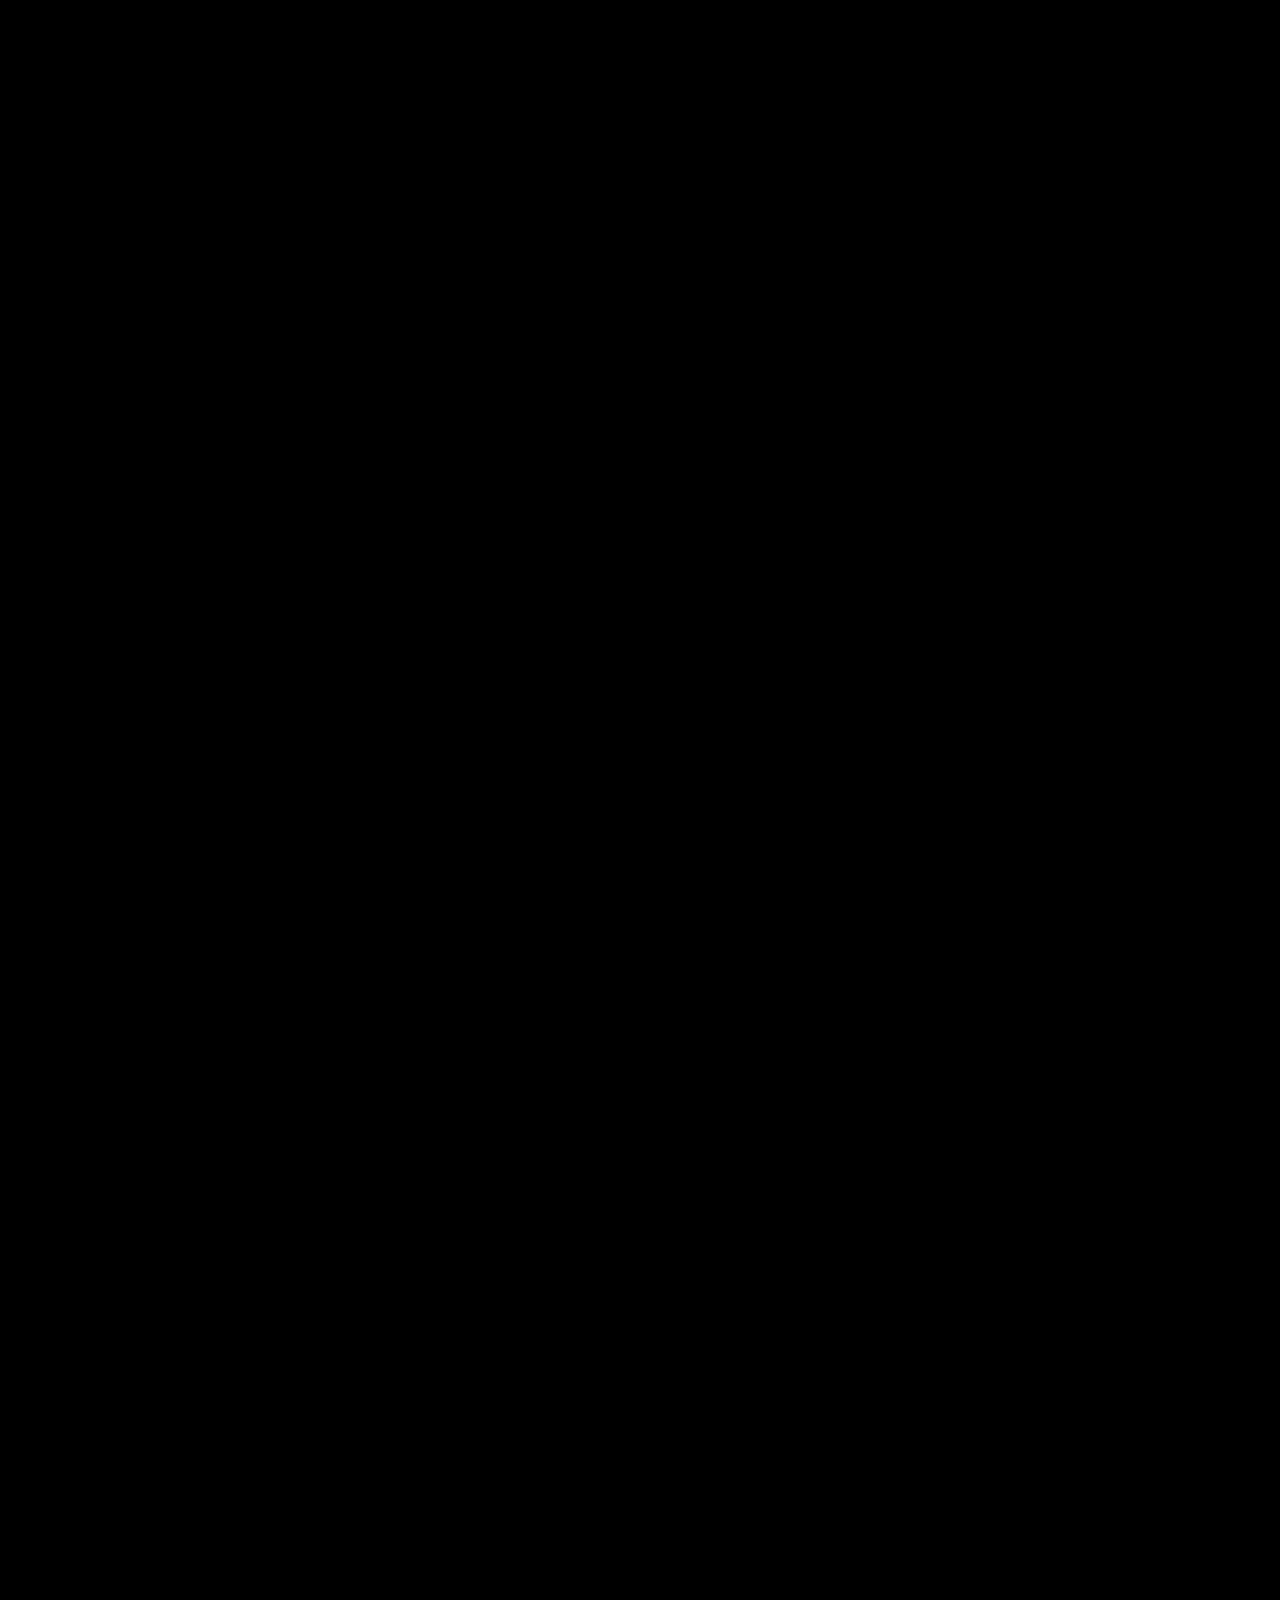
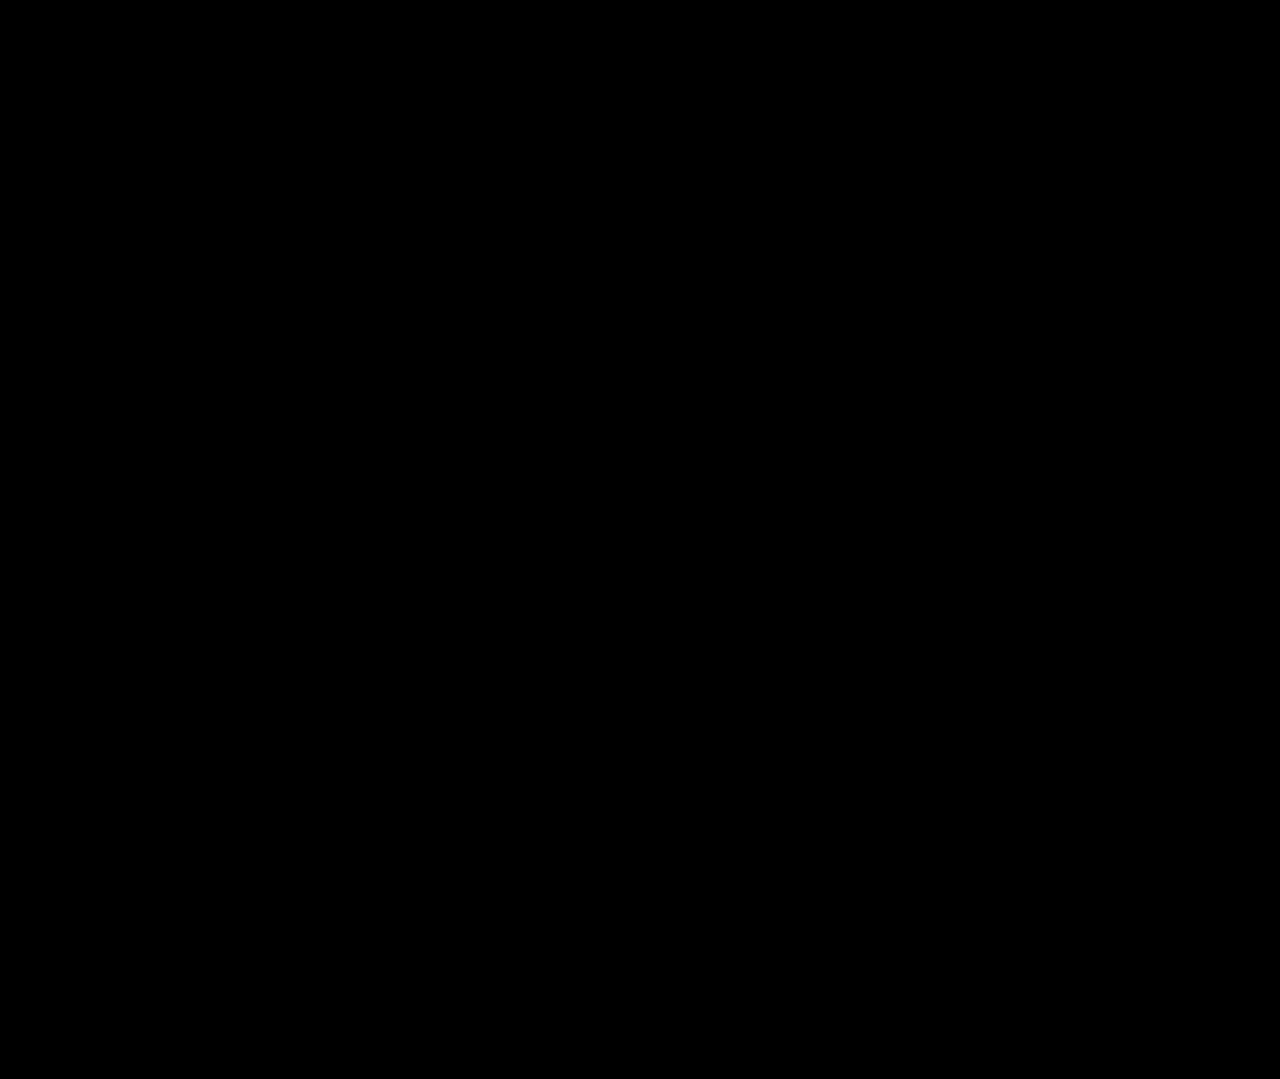
==== product.html @ 04d9f321 "preview" ====
<!DOCTYPE html>
<html lang="en">
<head>
	<title>Product</title>
	<meta charset="UTF-8">
	<meta name="viewport" content="width=device-width, initial-scale=1">
<!--===============================================================================================-->	
	<link rel="icon" type="image/png" href="images/icons/favicon.png"/>
<!--===============================================================================================-->
	<link rel="stylesheet" type="text/css" href="vendor/bootstrap/css/bootstrap.min.css">
<!--===============================================================================================-->
	<link rel="stylesheet" type="text/css" href="fonts/font-awesome-4.7.0/css/font-awesome.min.css">
<!--===============================================================================================-->
	<link rel="stylesheet" type="text/css" href="fonts/iconic/css/material-design-iconic-font.min.css">
<!--===============================================================================================-->
	<link rel="stylesheet" type="text/css" href="fonts/linearicons-v1.0.0/icon-font.min.css">
<!--===============================================================================================-->
	<link rel="stylesheet" type="text/css" href="vendor/animate/animate.css">
<!--===============================================================================================-->	
	<link rel="stylesheet" type="text/css" href="vendor/css-hamburgers/hamburgers.min.css">
<!--===============================================================================================-->
	<link rel="stylesheet" type="text/css" href="vendor/animsition/css/animsition.min.css">
<!--===============================================================================================-->
	<link rel="stylesheet" type="text/css" href="vendor/select2/select2.min.css">
<!--===============================================================================================-->	
	<link rel="stylesheet" type="text/css" href="vendor/daterangepicker/daterangepicker.css">
<!--===============================================================================================-->
	<link rel="stylesheet" type="text/css" href="vendor/slick/slick.css">
<!--===============================================================================================-->
	<link rel="stylesheet" type="text/css" href="vendor/MagnificPopup/magnific-popup.css">
<!--===============================================================================================-->
	<link rel="stylesheet" type="text/css" href="vendor/perfect-scrollbar/perfect-scrollbar.css">
<!--===============================================================================================-->
	<link rel="stylesheet" type="text/css" href="css/util.css">
	<link rel="stylesheet" type="text/css" href="css/main.css">
<!--===============================================================================================-->
</head>
<body class="animsition">
	
	<!-- Header -->
	<header class="header-v4">
		<!-- Header desktop -->
		<div class="container-menu-desktop">
			<!-- Topbar -->
			<div class="top-bar">
				<div class="content-topbar flex-sb-m h-full container">
					<div class="left-top-bar">
						Free shipping for standard order over $100
					</div>

					<div class="right-top-bar flex-w h-full">
						<a href="#" class="flex-c-m trans-04 p-lr-25">
							Help & FAQs
						</a>

						<a href="#" class="flex-c-m trans-04 p-lr-25">
							My Account
						</a>

						<a href="#" class="flex-c-m trans-04 p-lr-25">
							EN
						</a>

						<a href="#" class="flex-c-m trans-04 p-lr-25">
							USD
						</a>
					</div>
				</div>
			</div>

			<div class="wrap-menu-desktop how-shadow1">
				<nav class="limiter-menu-desktop container">
					
					<!-- Logo desktop -->		
					<a href="#" class="logo">
						<img src="images/icons/logo-01.png" alt="IMG-LOGO">
					</a>

					<!-- Menu desktop -->
					<div class="menu-desktop">
						<ul class="main-menu">
							<li>
								<a href="index.html">Home</a>
								<ul class="sub-menu">
									<li><a href="index.html">Homepage 1</a></li>
									<li><a href="home-02.html">Homepage 2</a></li>
									<li><a href="home-03.html">Homepage 3</a></li>
								</ul>
							</li>

							<li class="active-menu">
								<a href="product.html">Shop</a>
							</li>

							<li class="label1" data-label1="hot">
								<a href="shoping-cart.html">Features</a>
							</li>

							<li>
								<a href="blog.html">Blog</a>
							</li>

							<li>
								<a href="about.html">About</a>
							</li>

							<li>
								<a href="contact.html">Contact</a>
							</li>
						</ul>
					</div>	

					<!-- Icon header -->
					<div class="wrap-icon-header flex-w flex-r-m">
						<div class="icon-header-item cl2 hov-cl1 trans-04 p-l-22 p-r-11 js-show-modal-search">
							<i class="zmdi zmdi-search"></i>
						</div>

						<div class="icon-header-item cl2 hov-cl1 trans-04 p-l-22 p-r-11 icon-header-noti js-show-cart" data-notify="2">
							<i class="zmdi zmdi-shopping-cart"></i>
						</div>

						<a href="#" class="icon-header-item cl2 hov-cl1 trans-04 p-l-22 p-r-11 icon-header-noti" data-notify="0">
							<i class="zmdi zmdi-favorite-outline"></i>
						</a>
					</div>
				</nav>
			</div>	
		</div>

		<!-- Header Mobile -->
		<div class="wrap-header-mobile">
			<!-- Logo moblie -->		
			<div class="logo-mobile">
				<a href="index.html"><img src="images/icons/logo-01.png" alt="IMG-LOGO"></a>
			</div>

			<!-- Icon header -->
			<div class="wrap-icon-header flex-w flex-r-m m-r-15">
				<div class="icon-header-item cl2 hov-cl1 trans-04 p-r-11 js-show-modal-search">
					<i class="zmdi zmdi-search"></i>
				</div>

				<div class="icon-header-item cl2 hov-cl1 trans-04 p-r-11 p-l-10 icon-header-noti js-show-cart" data-notify="2">
					<i class="zmdi zmdi-shopping-cart"></i>
				</div>

				<a href="#" class="dis-block icon-header-item cl2 hov-cl1 trans-04 p-r-11 p-l-10 icon-header-noti" data-notify="0">
					<i class="zmdi zmdi-favorite-outline"></i>
				</a>
			</div>

			<!-- Button show menu -->
			<div class="btn-show-menu-mobile hamburger hamburger--squeeze">
				<span class="hamburger-box">
					<span class="hamburger-inner"></span>
				</span>
			</div>
		</div>


		<!-- Menu Mobile -->
		<div class="menu-mobile">
			<ul class="topbar-mobile">
				<li>
					<div class="left-top-bar">
						Free shipping for standard order over $100
					</div>
				</li>

				<li>
					<div class="right-top-bar flex-w h-full">
						<a href="#" class="flex-c-m p-lr-10 trans-04">
							Help & FAQs
						</a>

						<a href="#" class="flex-c-m p-lr-10 trans-04">
							My Account
						</a>

						<a href="#" class="flex-c-m p-lr-10 trans-04">
							EN
						</a>

						<a href="#" class="flex-c-m p-lr-10 trans-04">
							USD
						</a>
					</div>
				</li>
			</ul>

			<ul class="main-menu-m">
				<li>
					<a href="index.html">Home</a>
					<ul class="sub-menu-m">
						<li><a href="index.html">Homepage 1</a></li>
						<li><a href="home-02.html">Homepage 2</a></li>
						<li><a href="home-03.html">Homepage 3</a></li>
					</ul>
					<span class="arrow-main-menu-m">
						<i class="fa fa-angle-right" aria-hidden="true"></i>
					</span>
				</li>

				<li>
					<a href="product.html">Shop</a>
				</li>

				<li>
					<a href="shoping-cart.html" class="label1 rs1" data-label1="hot">Features</a>
				</li>

				<li>
					<a href="blog.html">Blog</a>
				</li>

				<li>
					<a href="about.html">About</a>
				</li>

				<li>
					<a href="contact.html">Contact</a>
				</li>
			</ul>
		</div>

		<!-- Modal Search -->
		<div class="modal-search-header flex-c-m trans-04 js-hide-modal-search">
			<div class="container-search-header">
				<button class="flex-c-m btn-hide-modal-search trans-04 js-hide-modal-search">
					<img src="images/icons/icon-close2.png" alt="CLOSE">
				</button>

				<form class="wrap-search-header flex-w p-l-15">
					<button class="flex-c-m trans-04">
						<i class="zmdi zmdi-search"></i>
					</button>
					<input class="plh3" type="text" name="search" placeholder="Search...">
				</form>
			</div>
		</div>
	</header>

	<!-- Cart -->
	<div class="wrap-header-cart js-panel-cart">
		<div class="s-full js-hide-cart"></div>

		<div class="header-cart flex-col-l p-l-65 p-r-25">
			<div class="header-cart-title flex-w flex-sb-m p-b-8">
				<span class="mtext-103 cl2">
					Your Cart
				</span>

				<div class="fs-35 lh-10 cl2 p-lr-5 pointer hov-cl1 trans-04 js-hide-cart">
					<i class="zmdi zmdi-close"></i>
				</div>
			</div>
			
			<div class="header-cart-content flex-w js-pscroll">
				<ul class="header-cart-wrapitem w-full">
					<li class="header-cart-item flex-w flex-t m-b-12">
						<div class="header-cart-item-img">
							<img src="images/item-cart-01.jpg" alt="IMG">
						</div>

						<div class="header-cart-item-txt p-t-8">
							<a href="#" class="header-cart-item-name m-b-18 hov-cl1 trans-04">
								White Shirt Pleat
							</a>

							<span class="header-cart-item-info">
								1 x $19.00
							</span>
						</div>
					</li>

					<li class="header-cart-item flex-w flex-t m-b-12">
						<div class="header-cart-item-img">
							<img src="images/item-cart-02.jpg" alt="IMG">
						</div>

						<div class="header-cart-item-txt p-t-8">
							<a href="#" class="header-cart-item-name m-b-18 hov-cl1 trans-04">
								Converse All Star
							</a>

							<span class="header-cart-item-info">
								1 x $39.00
							</span>
						</div>
					</li>

					<li class="header-cart-item flex-w flex-t m-b-12">
						<div class="header-cart-item-img">
							<img src="images/item-cart-03.jpg" alt="IMG">
						</div>

						<div class="header-cart-item-txt p-t-8">
							<a href="#" class="header-cart-item-name m-b-18 hov-cl1 trans-04">
								Nixon Porter Leather
							</a>

							<span class="header-cart-item-info">
								1 x $17.00
							</span>
						</div>
					</li>
				</ul>
				
				<div class="w-full">
					<div class="header-cart-total w-full p-tb-40">
						Total: $75.00
					</div>

					<div class="header-cart-buttons flex-w w-full">
						<a href="shoping-cart.html" class="flex-c-m stext-101 cl0 size-107 bg3 bor2 hov-btn3 p-lr-15 trans-04 m-r-8 m-b-10">
							View Cart
						</a>

						<a href="shoping-cart.html" class="flex-c-m stext-101 cl0 size-107 bg3 bor2 hov-btn3 p-lr-15 trans-04 m-b-10">
							Check Out
						</a>
					</div>
				</div>
			</div>
		</div>
	</div>

	
	<!-- Product -->
	<div class="bg0 m-t-23 p-b-140">
		<div class="container">
			<div class="flex-w flex-sb-m p-b-52">
				<div class="flex-w flex-l-m filter-tope-group m-tb-10">
					<button class="stext-106 cl6 hov1 bor3 trans-04 m-r-32 m-tb-5 how-active1" data-filter="*">
						All Products
					</button>

					<button class="stext-106 cl6 hov1 bor3 trans-04 m-r-32 m-tb-5" data-filter=".women">
						Women
					</button>

					<button class="stext-106 cl6 hov1 bor3 trans-04 m-r-32 m-tb-5" data-filter=".men">
						Men
					</button>

					<button class="stext-106 cl6 hov1 bor3 trans-04 m-r-32 m-tb-5" data-filter=".bag">
						Bag
					</button>

					<button class="stext-106 cl6 hov1 bor3 trans-04 m-r-32 m-tb-5" data-filter=".shoes">
						Shoes
					</button>

					<button class="stext-106 cl6 hov1 bor3 trans-04 m-r-32 m-tb-5" data-filter=".watches">
						Watches
					</button>
				</div>

				<div class="flex-w flex-c-m m-tb-10">
					<div class="flex-c-m stext-106 cl6 size-104 bor4 pointer hov-btn3 trans-04 m-r-8 m-tb-4 js-show-filter">
						<i class="icon-filter cl2 m-r-6 fs-15 trans-04 zmdi zmdi-filter-list"></i>
						<i class="icon-close-filter cl2 m-r-6 fs-15 trans-04 zmdi zmdi-close dis-none"></i>
						 Filter
					</div>

					<div class="flex-c-m stext-106 cl6 size-105 bor4 pointer hov-btn3 trans-04 m-tb-4 js-show-search">
						<i class="icon-search cl2 m-r-6 fs-15 trans-04 zmdi zmdi-search"></i>
						<i class="icon-close-search cl2 m-r-6 fs-15 trans-04 zmdi zmdi-close dis-none"></i>
						Search
					</div>
				</div>
				
				<!-- Search product -->
				<div class="dis-none panel-search w-full p-t-10 p-b-15">
					<div class="bor8 dis-flex p-l-15">
						<button class="size-113 flex-c-m fs-16 cl2 hov-cl1 trans-04">
							<i class="zmdi zmdi-search"></i>
						</button>

						<input class="mtext-107 cl2 size-114 plh2 p-r-15" type="text" name="search-product" placeholder="Search">
					</div>	
				</div>

				<!-- Filter -->
				<div class="dis-none panel-filter w-full p-t-10">
					<div class="wrap-filter flex-w bg6 w-full p-lr-40 p-t-27 p-lr-15-sm">
						<div class="filter-col1 p-r-15 p-b-27">
							<div class="mtext-102 cl2 p-b-15">
								Sort By
							</div>

							<ul>
								<li class="p-b-6">
									<a href="#" class="filter-link stext-106 trans-04">
										Default
									</a>
								</li>

								<li class="p-b-6">
									<a href="#" class="filter-link stext-106 trans-04">
										Popularity
									</a>
								</li>

								<li class="p-b-6">
									<a href="#" class="filter-link stext-106 trans-04">
										Average rating
									</a>
								</li>

								<li class="p-b-6">
									<a href="#" class="filter-link stext-106 trans-04 filter-link-active">
										Newness
									</a>
								</li>

								<li class="p-b-6">
									<a href="#" class="filter-link stext-106 trans-04">
										Price: Low to High
									</a>
								</li>

								<li class="p-b-6">
									<a href="#" class="filter-link stext-106 trans-04">
										Price: High to Low
									</a>
								</li>
							</ul>
						</div>

						<div class="filter-col2 p-r-15 p-b-27">
							<div class="mtext-102 cl2 p-b-15">
								Price
							</div>

							<ul>
								<li class="p-b-6">
									<a href="#" class="filter-link stext-106 trans-04 filter-link-active">
										All
									</a>
								</li>

								<li class="p-b-6">
									<a href="#" class="filter-link stext-106 trans-04">
										$0.00 - $50.00
									</a>
								</li>

								<li class="p-b-6">
									<a href="#" class="filter-link stext-106 trans-04">
										$50.00 - $100.00
									</a>
								</li>

								<li class="p-b-6">
									<a href="#" class="filter-link stext-106 trans-04">
										$100.00 - $150.00
									</a>
								</li>

								<li class="p-b-6">
									<a href="#" class="filter-link stext-106 trans-04">
										$150.00 - $200.00
									</a>
								</li>

								<li class="p-b-6">
									<a href="#" class="filter-link stext-106 trans-04">
										$200.00+
									</a>
								</li>
							</ul>
						</div>

						<div class="filter-col3 p-r-15 p-b-27">
							<div class="mtext-102 cl2 p-b-15">
								Color
							</div>

							<ul>
								<li class="p-b-6">
									<span class="fs-15 lh-12 m-r-6" style="color: #222;">
										<i class="zmdi zmdi-circle"></i>
									</span>

									<a href="#" class="filter-link stext-106 trans-04">
										Black
									</a>
								</li>

								<li class="p-b-6">
									<span class="fs-15 lh-12 m-r-6" style="color: #4272d7;">
										<i class="zmdi zmdi-circle"></i>
									</span>

									<a href="#" class="filter-link stext-106 trans-04 filter-link-active">
										Blue
									</a>
								</li>

								<li class="p-b-6">
									<span class="fs-15 lh-12 m-r-6" style="color: #b3b3b3;">
										<i class="zmdi zmdi-circle"></i>
									</span>

									<a href="#" class="filter-link stext-106 trans-04">
										Grey
									</a>
								</li>

								<li class="p-b-6">
									<span class="fs-15 lh-12 m-r-6" style="color: #00ad5f;">
										<i class="zmdi zmdi-circle"></i>
									</span>

									<a href="#" class="filter-link stext-106 trans-04">
										Green
									</a>
								</li>

								<li class="p-b-6">
									<span class="fs-15 lh-12 m-r-6" style="color: #fa4251;">
										<i class="zmdi zmdi-circle"></i>
									</span>

									<a href="#" class="filter-link stext-106 trans-04">
										Red
									</a>
								</li>

								<li class="p-b-6">
									<span class="fs-15 lh-12 m-r-6" style="color: #aaa;">
										<i class="zmdi zmdi-circle-o"></i>
									</span>

									<a href="#" class="filter-link stext-106 trans-04">
										White
									</a>
								</li>
							</ul>
						</div>

						<div class="filter-col4 p-b-27">
							<div class="mtext-102 cl2 p-b-15">
								Tags
							</div>

							<div class="flex-w p-t-4 m-r--5">
								<a href="#" class="flex-c-m stext-107 cl6 size-301 bor7 p-lr-15 hov-tag1 trans-04 m-r-5 m-b-5">
									Fashion
								</a>

								<a href="#" class="flex-c-m stext-107 cl6 size-301 bor7 p-lr-15 hov-tag1 trans-04 m-r-5 m-b-5">
									Lifestyle
								</a>

								<a href="#" class="flex-c-m stext-107 cl6 size-301 bor7 p-lr-15 hov-tag1 trans-04 m-r-5 m-b-5">
									Denim
								</a>

								<a href="#" class="flex-c-m stext-107 cl6 size-301 bor7 p-lr-15 hov-tag1 trans-04 m-r-5 m-b-5">
									Streetstyle
								</a>

								<a href="#" class="flex-c-m stext-107 cl6 size-301 bor7 p-lr-15 hov-tag1 trans-04 m-r-5 m-b-5">
									Crafts
								</a>
							</div>
						</div>
					</div>
				</div>
			</div>

			<div class="row isotope-grid">
				<div class="col-sm-6 col-md-4 col-lg-3 p-b-35 isotope-item women">
					<!-- Block2 -->
					<div class="block2">
						<div class="block2-pic hov-img0">
							<img src="images/product-01.jpg" alt="IMG-PRODUCT">

							<a href="#" class="block2-btn flex-c-m stext-103 cl2 size-102 bg0 bor2 hov-btn1 p-lr-15 trans-04 js-show-modal1">
								Quick View
							</a>
						</div>

						<div class="block2-txt flex-w flex-t p-t-14">
							<div class="block2-txt-child1 flex-col-l ">
								<a href="product-detail.html" class="stext-104 cl4 hov-cl1 trans-04 js-name-b2 p-b-6">
									Esprit Ruffle Shirt
								</a>

								<span class="stext-105 cl3">
									$16.64
								</span>
							</div>

							<div class="block2-txt-child2 flex-r p-t-3">
								<a href="#" class="btn-addwish-b2 dis-block pos-relative js-addwish-b2">
									<img class="icon-heart1 dis-block trans-04" src="images/icons/icon-heart-01.png" alt="ICON">
									<img class="icon-heart2 dis-block trans-04 ab-t-l" src="images/icons/icon-heart-02.png" alt="ICON">
								</a>
							</div>
						</div>
					</div>
				</div>

				<div class="col-sm-6 col-md-4 col-lg-3 p-b-35 isotope-item women">
					<!-- Block2 -->
					<div class="block2">
						<div class="block2-pic hov-img0">
							<img src="images/product-02.jpg" alt="IMG-PRODUCT">

							<a href="#" class="block2-btn flex-c-m stext-103 cl2 size-102 bg0 bor2 hov-btn1 p-lr-15 trans-04 js-show-modal1">
								Quick View
							</a>
						</div>

						<div class="block2-txt flex-w flex-t p-t-14">
							<div class="block2-txt-child1 flex-col-l ">
								<a href="product-detail.html" class="stext-104 cl4 hov-cl1 trans-04 js-name-b2 p-b-6">
									Herschel supply
								</a>

								<span class="stext-105 cl3">
									$35.31
								</span>
							</div>

							<div class="block2-txt-child2 flex-r p-t-3">
								<a href="#" class="btn-addwish-b2 dis-block pos-relative js-addwish-b2">
									<img class="icon-heart1 dis-block trans-04" src="images/icons/icon-heart-01.png" alt="ICON">
									<img class="icon-heart2 dis-block trans-04 ab-t-l" src="images/icons/icon-heart-02.png" alt="ICON">
								</a>
							</div>
						</div>
					</div>
				</div>

				<div class="col-sm-6 col-md-4 col-lg-3 p-b-35 isotope-item men">
					<!-- Block2 -->
					<div class="block2">
						<div class="block2-pic hov-img0">
							<img src="images/product-03.jpg" alt="IMG-PRODUCT">

							<a href="#" class="block2-btn flex-c-m stext-103 cl2 size-102 bg0 bor2 hov-btn1 p-lr-15 trans-04 js-show-modal1">
								Quick View
							</a>
						</div>

						<div class="block2-txt flex-w flex-t p-t-14">
							<div class="block2-txt-child1 flex-col-l ">
								<a href="product-detail.html" class="stext-104 cl4 hov-cl1 trans-04 js-name-b2 p-b-6">
									Only Check Trouser
								</a>

								<span class="stext-105 cl3">
									$25.50
								</span>
							</div>

							<div class="block2-txt-child2 flex-r p-t-3">
								<a href="#" class="btn-addwish-b2 dis-block pos-relative js-addwish-b2">
									<img class="icon-heart1 dis-block trans-04" src="images/icons/icon-heart-01.png" alt="ICON">
									<img class="icon-heart2 dis-block trans-04 ab-t-l" src="images/icons/icon-heart-02.png" alt="ICON">
								</a>
							</div>
						</div>
					</div>
				</div>

				<div class="col-sm-6 col-md-4 col-lg-3 p-b-35 isotope-item women">
					<!-- Block2 -->
					<div class="block2">
						<div class="block2-pic hov-img0">
							<img src="images/product-04.jpg" alt="IMG-PRODUCT">

							<a href="#" class="block2-btn flex-c-m stext-103 cl2 size-102 bg0 bor2 hov-btn1 p-lr-15 trans-04 js-show-modal1">
								Quick View
							</a>
						</div>

						<div class="block2-txt flex-w flex-t p-t-14">
							<div class="block2-txt-child1 flex-col-l ">
								<a href="product-detail.html" class="stext-104 cl4 hov-cl1 trans-04 js-name-b2 p-b-6">
									Classic Trench Coat
								</a>

								<span class="stext-105 cl3">
									$75.00
								</span>
							</div>

							<div class="block2-txt-child2 flex-r p-t-3">
								<a href="#" class="btn-addwish-b2 dis-block pos-relative js-addwish-b2">
									<img class="icon-heart1 dis-block trans-04" src="images/icons/icon-heart-01.png" alt="ICON">
									<img class="icon-heart2 dis-block trans-04 ab-t-l" src="images/icons/icon-heart-02.png" alt="ICON">
								</a>
							</div>
						</div>
					</div>
				</div>

				<div class="col-sm-6 col-md-4 col-lg-3 p-b-35 isotope-item women">
					<!-- Block2 -->
					<div class="block2">
						<div class="block2-pic hov-img0">
							<img src="images/product-05.jpg" alt="IMG-PRODUCT">

							<a href="#" class="block2-btn flex-c-m stext-103 cl2 size-102 bg0 bor2 hov-btn1 p-lr-15 trans-04 js-show-modal1">
								Quick View
							</a>
						</div>

						<div class="block2-txt flex-w flex-t p-t-14">
							<div class="block2-txt-child1 flex-col-l ">
								<a href="product-detail.html" class="stext-104 cl4 hov-cl1 trans-04 js-name-b2 p-b-6">
									Front Pocket Jumper
								</a>

								<span class="stext-105 cl3">
									$34.75
								</span>
							</div>

							<div class="block2-txt-child2 flex-r p-t-3">
								<a href="#" class="btn-addwish-b2 dis-block pos-relative js-addwish-b2">
									<img class="icon-heart1 dis-block trans-04" src="images/icons/icon-heart-01.png" alt="ICON">
									<img class="icon-heart2 dis-block trans-04 ab-t-l" src="images/icons/icon-heart-02.png" alt="ICON">
								</a>
							</div>
						</div>
					</div>
				</div>

				<div class="col-sm-6 col-md-4 col-lg-3 p-b-35 isotope-item watches">
					<!-- Block2 -->
					<div class="block2">
						<div class="block2-pic hov-img0">
							<img src="images/product-06.jpg" alt="IMG-PRODUCT">

							<a href="#" class="block2-btn flex-c-m stext-103 cl2 size-102 bg0 bor2 hov-btn1 p-lr-15 trans-04 js-show-modal1">
								Quick View
							</a>
						</div>

						<div class="block2-txt flex-w flex-t p-t-14">
							<div class="block2-txt-child1 flex-col-l ">
								<a href="product-detail.html" class="stext-104 cl4 hov-cl1 trans-04 js-name-b2 p-b-6">
									Vintage Inspired Classic 
								</a>

								<span class="stext-105 cl3">
									$93.20
								</span>
							</div>

							<div class="block2-txt-child2 flex-r p-t-3">
								<a href="#" class="btn-addwish-b2 dis-block pos-relative js-addwish-b2">
									<img class="icon-heart1 dis-block trans-04" src="images/icons/icon-heart-01.png" alt="ICON">
									<img class="icon-heart2 dis-block trans-04 ab-t-l" src="images/icons/icon-heart-02.png" alt="ICON">
								</a>
							</div>
						</div>
					</div>
				</div>

				<div class="col-sm-6 col-md-4 col-lg-3 p-b-35 isotope-item women">
					<!-- Block2 -->
					<div class="block2">
						<div class="block2-pic hov-img0">
							<img src="images/product-07.jpg" alt="IMG-PRODUCT">

							<a href="#" class="block2-btn flex-c-m stext-103 cl2 size-102 bg0 bor2 hov-btn1 p-lr-15 trans-04 js-show-modal1">
								Quick View
							</a>
						</div>

						<div class="block2-txt flex-w flex-t p-t-14">
							<div class="block2-txt-child1 flex-col-l ">
								<a href="product-detail.html" class="stext-104 cl4 hov-cl1 trans-04 js-name-b2 p-b-6">
									Shirt in Stretch Cotton
								</a>

								<span class="stext-105 cl3">
									$52.66
								</span>
							</div>

							<div class="block2-txt-child2 flex-r p-t-3">
								<a href="#" class="btn-addwish-b2 dis-block pos-relative js-addwish-b2">
									<img class="icon-heart1 dis-block trans-04" src="images/icons/icon-heart-01.png" alt="ICON">
									<img class="icon-heart2 dis-block trans-04 ab-t-l" src="images/icons/icon-heart-02.png" alt="ICON">
								</a>
							</div>
						</div>
					</div>
				</div>

				<div class="col-sm-6 col-md-4 col-lg-3 p-b-35 isotope-item women">
					<!-- Block2 -->
					<div class="block2">
						<div class="block2-pic hov-img0">
							<img src="images/product-08.jpg" alt="IMG-PRODUCT">

							<a href="#" class="block2-btn flex-c-m stext-103 cl2 size-102 bg0 bor2 hov-btn1 p-lr-15 trans-04 js-show-modal1">
								Quick View
							</a>
						</div>

						<div class="block2-txt flex-w flex-t p-t-14">
							<div class="block2-txt-child1 flex-col-l ">
								<a href="product-detail.html" class="stext-104 cl4 hov-cl1 trans-04 js-name-b2 p-b-6">
									Pieces Metallic Printed
								</a>

								<span class="stext-105 cl3">
									$18.96
								</span>
							</div>

							<div class="block2-txt-child2 flex-r p-t-3">
								<a href="#" class="btn-addwish-b2 dis-block pos-relative js-addwish-b2">
									<img class="icon-heart1 dis-block trans-04" src="images/icons/icon-heart-01.png" alt="ICON">
									<img class="icon-heart2 dis-block trans-04 ab-t-l" src="images/icons/icon-heart-02.png" alt="ICON">
								</a>
							</div>
						</div>
					</div>
				</div>

				<div class="col-sm-6 col-md-4 col-lg-3 p-b-35 isotope-item shoes">
					<!-- Block2 -->
					<div class="block2">
						<div class="block2-pic hov-img0">
							<img src="images/product-09.jpg" alt="IMG-PRODUCT">

							<a href="#" class="block2-btn flex-c-m stext-103 cl2 size-102 bg0 bor2 hov-btn1 p-lr-15 trans-04 js-show-modal1">
								Quick View
							</a>
						</div>

						<div class="block2-txt flex-w flex-t p-t-14">
							<div class="block2-txt-child1 flex-col-l ">
								<a href="product-detail.html" class="stext-104 cl4 hov-cl1 trans-04 js-name-b2 p-b-6">
									Converse All Star Hi Plimsolls
								</a>

								<span class="stext-105 cl3">
									$75.00
								</span>
							</div>

							<div class="block2-txt-child2 flex-r p-t-3">
								<a href="#" class="btn-addwish-b2 dis-block pos-relative js-addwish-b2">
									<img class="icon-heart1 dis-block trans-04" src="images/icons/icon-heart-01.png" alt="ICON">
									<img class="icon-heart2 dis-block trans-04 ab-t-l" src="images/icons/icon-heart-02.png" alt="ICON">
								</a>
							</div>
						</div>
					</div>
				</div>

				<div class="col-sm-6 col-md-4 col-lg-3 p-b-35 isotope-item women">
					<!-- Block2 -->
					<div class="block2">
						<div class="block2-pic hov-img0">
							<img src="images/product-10.jpg" alt="IMG-PRODUCT">

							<a href="#" class="block2-btn flex-c-m stext-103 cl2 size-102 bg0 bor2 hov-btn1 p-lr-15 trans-04 js-show-modal1">
								Quick View
							</a>
						</div>

						<div class="block2-txt flex-w flex-t p-t-14">
							<div class="block2-txt-child1 flex-col-l ">
								<a href="product-detail.html" class="stext-104 cl4 hov-cl1 trans-04 js-name-b2 p-b-6">
									Femme T-Shirt In Stripe
								</a>

								<span class="stext-105 cl3">
									$25.85
								</span>
							</div>

							<div class="block2-txt-child2 flex-r p-t-3">
								<a href="#" class="btn-addwish-b2 dis-block pos-relative js-addwish-b2">
									<img class="icon-heart1 dis-block trans-04" src="images/icons/icon-heart-01.png" alt="ICON">
									<img class="icon-heart2 dis-block trans-04 ab-t-l" src="images/icons/icon-heart-02.png" alt="ICON">
								</a>
							</div>
						</div>
					</div>
				</div>

				<div class="col-sm-6 col-md-4 col-lg-3 p-b-35 isotope-item men">
					<!-- Block2 -->
					<div class="block2">
						<div class="block2-pic hov-img0">
							<img src="images/product-11.jpg" alt="IMG-PRODUCT">

							<a href="#" class="block2-btn flex-c-m stext-103 cl2 size-102 bg0 bor2 hov-btn1 p-lr-15 trans-04 js-show-modal1">
								Quick View
							</a>
						</div>

						<div class="block2-txt flex-w flex-t p-t-14">
							<div class="block2-txt-child1 flex-col-l ">
								<a href="product-detail.html" class="stext-104 cl4 hov-cl1 trans-04 js-name-b2 p-b-6">
									Herschel supply 
								</a>

								<span class="stext-105 cl3">
									$63.16
								</span>
							</div>

							<div class="block2-txt-child2 flex-r p-t-3">
								<a href="#" class="btn-addwish-b2 dis-block pos-relative js-addwish-b2">
									<img class="icon-heart1 dis-block trans-04" src="images/icons/icon-heart-01.png" alt="ICON">
									<img class="icon-heart2 dis-block trans-04 ab-t-l" src="images/icons/icon-heart-02.png" alt="ICON">
								</a>
							</div>
						</div>
					</div>
				</div>

				<div class="col-sm-6 col-md-4 col-lg-3 p-b-35 isotope-item men">
					<!-- Block2 -->
					<div class="block2">
						<div class="block2-pic hov-img0">
							<img src="images/product-12.jpg" alt="IMG-PRODUCT">

							<a href="#" class="block2-btn flex-c-m stext-103 cl2 size-102 bg0 bor2 hov-btn1 p-lr-15 trans-04 js-show-modal1">
								Quick View
							</a>
						</div>

						<div class="block2-txt flex-w flex-t p-t-14">
							<div class="block2-txt-child1 flex-col-l ">
								<a href="product-detail.html" class="stext-104 cl4 hov-cl1 trans-04 js-name-b2 p-b-6">
									Herschel supply
								</a>

								<span class="stext-105 cl3">
									$63.15
								</span>
							</div>

							<div class="block2-txt-child2 flex-r p-t-3">
								<a href="#" class="btn-addwish-b2 dis-block pos-relative js-addwish-b2">
									<img class="icon-heart1 dis-block trans-04" src="images/icons/icon-heart-01.png" alt="ICON">
									<img class="icon-heart2 dis-block trans-04 ab-t-l" src="images/icons/icon-heart-02.png" alt="ICON">
								</a>
							</div>
						</div>
					</div>
				</div>

				<div class="col-sm-6 col-md-4 col-lg-3 p-b-35 isotope-item women">
					<!-- Block2 -->
					<div class="block2">
						<div class="block2-pic hov-img0">
							<img src="images/product-13.jpg" alt="IMG-PRODUCT">

							<a href="#" class="block2-btn flex-c-m stext-103 cl2 size-102 bg0 bor2 hov-btn1 p-lr-15 trans-04 js-show-modal1">
								Quick View
							</a>
						</div>

						<div class="block2-txt flex-w flex-t p-t-14">
							<div class="block2-txt-child1 flex-col-l ">
								<a href="product-detail.html" class="stext-104 cl4 hov-cl1 trans-04 js-name-b2 p-b-6">
									T-Shirt with Sleeve
								</a>

								<span class="stext-105 cl3">
									$18.49
								</span>
							</div>

							<div class="block2-txt-child2 flex-r p-t-3">
								<a href="#" class="btn-addwish-b2 dis-block pos-relative js-addwish-b2">
									<img class="icon-heart1 dis-block trans-04" src="images/icons/icon-heart-01.png" alt="ICON">
									<img class="icon-heart2 dis-block trans-04 ab-t-l" src="images/icons/icon-heart-02.png" alt="ICON">
								</a>
							</div>
						</div>
					</div>
				</div>

				<div class="col-sm-6 col-md-4 col-lg-3 p-b-35 isotope-item women">
					<!-- Block2 -->
					<div class="block2">
						<div class="block2-pic hov-img0">
							<img src="images/product-14.jpg" alt="IMG-PRODUCT">

							<a href="#" class="block2-btn flex-c-m stext-103 cl2 size-102 bg0 bor2 hov-btn1 p-lr-15 trans-04 js-show-modal1">
								Quick View
							</a>
						</div>

						<div class="block2-txt flex-w flex-t p-t-14">
							<div class="block2-txt-child1 flex-col-l ">
								<a href="product-detail.html" class="stext-104 cl4 hov-cl1 trans-04 js-name-b2 p-b-6">
									Pretty Little Thing
								</a>

								<span class="stext-105 cl3">
									$54.79
								</span>
							</div>

							<div class="block2-txt-child2 flex-r p-t-3">
								<a href="#" class="btn-addwish-b2 dis-block pos-relative js-addwish-b2">
									<img class="icon-heart1 dis-block trans-04" src="images/icons/icon-heart-01.png" alt="ICON">
									<img class="icon-heart2 dis-block trans-04 ab-t-l" src="images/icons/icon-heart-02.png" alt="ICON">
								</a>
							</div>
						</div>
					</div>
				</div>

				<div class="col-sm-6 col-md-4 col-lg-3 p-b-35 isotope-item watches">
					<!-- Block2 -->
					<div class="block2">
						<div class="block2-pic hov-img0">
							<img src="images/product-15.jpg" alt="IMG-PRODUCT">

							<a href="#" class="block2-btn flex-c-m stext-103 cl2 size-102 bg0 bor2 hov-btn1 p-lr-15 trans-04 js-show-modal1">
								Quick View
							</a>
						</div>

						<div class="block2-txt flex-w flex-t p-t-14">
							<div class="block2-txt-child1 flex-col-l ">
								<a href="product-detail.html" class="stext-104 cl4 hov-cl1 trans-04 js-name-b2 p-b-6">
									Mini Silver Mesh Watch
								</a>

								<span class="stext-105 cl3">
									$86.85
								</span>
							</div>

							<div class="block2-txt-child2 flex-r p-t-3">
								<a href="#" class="btn-addwish-b2 dis-block pos-relative js-addwish-b2">
									<img class="icon-heart1 dis-block trans-04" src="images/icons/icon-heart-01.png" alt="ICON">
									<img class="icon-heart2 dis-block trans-04 ab-t-l" src="images/icons/icon-heart-02.png" alt="ICON">
								</a>
							</div>
						</div>
					</div>
				</div>

				<div class="col-sm-6 col-md-4 col-lg-3 p-b-35 isotope-item women">
					<!-- Block2 -->
					<div class="block2">
						<div class="block2-pic hov-img0">
							<img src="images/product-16.jpg" alt="IMG-PRODUCT">

							<a href="#" class="block2-btn flex-c-m stext-103 cl2 size-102 bg0 bor2 hov-btn1 p-lr-15 trans-04 js-show-modal1">
								Quick View
							</a>
						</div>

						<div class="block2-txt flex-w flex-t p-t-14">
							<div class="block2-txt-child1 flex-col-l ">
								<a href="product-detail.html" class="stext-104 cl4 hov-cl1 trans-04 js-name-b2 p-b-6">
									Square Neck Back
								</a>

								<span class="stext-105 cl3">
									$29.64
								</span>
							</div>

							<div class="block2-txt-child2 flex-r p-t-3">
								<a href="#" class="btn-addwish-b2 dis-block pos-relative js-addwish-b2">
									<img class="icon-heart1 dis-block trans-04" src="images/icons/icon-heart-01.png" alt="ICON">
									<img class="icon-heart2 dis-block trans-04 ab-t-l" src="images/icons/icon-heart-02.png" alt="ICON">
								</a>
							</div>
						</div>
					</div>
				</div>
			</div>

			<!-- Load more -->
			<div class="flex-c-m flex-w w-full p-t-45">
				<a href="#" class="flex-c-m stext-101 cl5 size-103 bg2 bor1 hov-btn1 p-lr-15 trans-04">
					Load More
				</a>
			</div>
		</div>
	</div>
		

	<!-- Footer -->
	<footer class="bg3 p-t-75 p-b-32">
		<div class="container">
			<div class="row">
				<div class="col-sm-6 col-lg-3 p-b-50">
					<h4 class="stext-301 cl0 p-b-30">
						Categories
					</h4>

					<ul>
						<li class="p-b-10">
							<a href="#" class="stext-107 cl7 hov-cl1 trans-04">
								Women
							</a>
						</li>

						<li class="p-b-10">
							<a href="#" class="stext-107 cl7 hov-cl1 trans-04">
								Men
							</a>
						</li>

						<li class="p-b-10">
							<a href="#" class="stext-107 cl7 hov-cl1 trans-04">
								Shoes
							</a>
						</li>

						<li class="p-b-10">
							<a href="#" class="stext-107 cl7 hov-cl1 trans-04">
								Watches
							</a>
						</li>
					</ul>
				</div>

				<div class="col-sm-6 col-lg-3 p-b-50">
					<h4 class="stext-301 cl0 p-b-30">
						Help
					</h4>

					<ul>
						<li class="p-b-10">
							<a href="#" class="stext-107 cl7 hov-cl1 trans-04">
								Track Order
							</a>
						</li>

						<li class="p-b-10">
							<a href="#" class="stext-107 cl7 hov-cl1 trans-04">
								Returns 
							</a>
						</li>

						<li class="p-b-10">
							<a href="#" class="stext-107 cl7 hov-cl1 trans-04">
								Shipping
							</a>
						</li>

						<li class="p-b-10">
							<a href="#" class="stext-107 cl7 hov-cl1 trans-04">
								FAQs
							</a>
						</li>
					</ul>
				</div>

				<div class="col-sm-6 col-lg-3 p-b-50">
					<h4 class="stext-301 cl0 p-b-30">
						GET IN TOUCH
					</h4>

					<p class="stext-107 cl7 size-201">
						Any questions? Let us know in store at 8th floor, 379 Hudson St, New York, NY 10018 or call us on (+1) 96 716 6879
					</p>

					<div class="p-t-27">
						<a href="#" class="fs-18 cl7 hov-cl1 trans-04 m-r-16">
							<i class="fa fa-facebook"></i>
						</a>

						<a href="#" class="fs-18 cl7 hov-cl1 trans-04 m-r-16">
							<i class="fa fa-instagram"></i>
						</a>

						<a href="#" class="fs-18 cl7 hov-cl1 trans-04 m-r-16">
							<i class="fa fa-pinterest-p"></i>
						</a>
					</div>
				</div>

				<div class="col-sm-6 col-lg-3 p-b-50">
					<h4 class="stext-301 cl0 p-b-30">
						Newsletter
					</h4>

					<form>
						<div class="wrap-input1 w-full p-b-4">
							<input class="input1 bg-none plh1 stext-107 cl7" type="text" name="email" placeholder="email@example.com">
							<div class="focus-input1 trans-04"></div>
						</div>

						<div class="p-t-18">
							<button class="flex-c-m stext-101 cl0 size-103 bg1 bor1 hov-btn2 p-lr-15 trans-04">
								Subscribe
							</button>
						</div>
					</form>
				</div>
			</div>

			<div class="p-t-40">
				<div class="flex-c-m flex-w p-b-18">
					<a href="#" class="m-all-1">
						<img src="images/icons/icon-pay-01.png" alt="ICON-PAY">
					</a>

					<a href="#" class="m-all-1">
						<img src="images/icons/icon-pay-02.png" alt="ICON-PAY">
					</a>

					<a href="#" class="m-all-1">
						<img src="images/icons/icon-pay-03.png" alt="ICON-PAY">
					</a>

					<a href="#" class="m-all-1">
						<img src="images/icons/icon-pay-04.png" alt="ICON-PAY">
					</a>

					<a href="#" class="m-all-1">
						<img src="images/icons/icon-pay-05.png" alt="ICON-PAY">
					</a>
				</div>

				<p class="stext-107 cl6 txt-center">
					<!-- Link back to Colorlib can't be removed. Template is licensed under CC BY 3.0. -->
Copyright &copy;<script>document.write(new Date().getFullYear());</script> All rights reserved |Made with <i class="fa fa-heart-o" aria-hidden="true"></i> by <a href="https://colorlib.com" target="_blank">Colorlib</a> &amp; distributed by <a href="https://themewagon.com" target="_blank">ThemeWagon</a>
<!-- Link back to Colorlib can't be removed. Template is licensed under CC BY 3.0. -->

				</p>
			</div>
		</div>
	</footer>


	<!-- Back to top -->
	<div class="btn-back-to-top" id="myBtn">
		<span class="symbol-btn-back-to-top">
			<i class="zmdi zmdi-chevron-up"></i>
		</span>
	</div>

	<!-- Modal1 -->
	<div class="wrap-modal1 js-modal1 p-t-60 p-b-20">
		<div class="overlay-modal1 js-hide-modal1"></div>

		<div class="container">
			<div class="bg0 p-t-60 p-b-30 p-lr-15-lg how-pos3-parent">
				<button class="how-pos3 hov3 trans-04 js-hide-modal1">
					<img src="images/icons/icon-close.png" alt="CLOSE">
				</button>

				<div class="row">
					<div class="col-md-6 col-lg-7 p-b-30">
						<div class="p-l-25 p-r-30 p-lr-0-lg">
							<div class="wrap-slick3 flex-sb flex-w">
								<div class="wrap-slick3-dots"></div>
								<div class="wrap-slick3-arrows flex-sb-m flex-w"></div>

								<div class="slick3 gallery-lb">
									<div class="item-slick3" data-thumb="images/product-detail-01.jpg">
										<div class="wrap-pic-w pos-relative">
											<img src="images/product-detail-01.jpg" alt="IMG-PRODUCT">

											<a class="flex-c-m size-108 how-pos1 bor0 fs-16 cl10 bg0 hov-btn3 trans-04" href="images/product-detail-01.jpg">
												<i class="fa fa-expand"></i>
											</a>
										</div>
									</div>

									<div class="item-slick3" data-thumb="images/product-detail-02.jpg">
										<div class="wrap-pic-w pos-relative">
											<img src="images/product-detail-02.jpg" alt="IMG-PRODUCT">

											<a class="flex-c-m size-108 how-pos1 bor0 fs-16 cl10 bg0 hov-btn3 trans-04" href="images/product-detail-02.jpg">
												<i class="fa fa-expand"></i>
											</a>
										</div>
									</div>

									<div class="item-slick3" data-thumb="images/product-detail-03.jpg">
										<div class="wrap-pic-w pos-relative">
											<img src="images/product-detail-03.jpg" alt="IMG-PRODUCT">

											<a class="flex-c-m size-108 how-pos1 bor0 fs-16 cl10 bg0 hov-btn3 trans-04" href="images/product-detail-03.jpg">
												<i class="fa fa-expand"></i>
											</a>
										</div>
									</div>
								</div>
							</div>
						</div>
					</div>
					
					<div class="col-md-6 col-lg-5 p-b-30">
						<div class="p-r-50 p-t-5 p-lr-0-lg">
							<h4 class="mtext-105 cl2 js-name-detail p-b-14">
								Lightweight Jacket
							</h4>

							<span class="mtext-106 cl2">
								$58.79
							</span>

							<p class="stext-102 cl3 p-t-23">
								Nulla eget sem vitae eros pharetra viverra. Nam vitae luctus ligula. Mauris consequat ornare feugiat.
							</p>
							
							<!--  -->
							<div class="p-t-33">
								<div class="flex-w flex-r-m p-b-10">
									<div class="size-203 flex-c-m respon6">
										Size
									</div>

									<div class="size-204 respon6-next">
										<div class="rs1-select2 bor8 bg0">
											<select class="js-select2" name="time">
												<option>Choose an option</option>
												<option>Size S</option>
												<option>Size M</option>
												<option>Size L</option>
												<option>Size XL</option>
											</select>
											<div class="dropDownSelect2"></div>
										</div>
									</div>
								</div>

								<div class="flex-w flex-r-m p-b-10">
									<div class="size-203 flex-c-m respon6">
										Color
									</div>

									<div class="size-204 respon6-next">
										<div class="rs1-select2 bor8 bg0">
											<select class="js-select2" name="time">
												<option>Choose an option</option>
												<option>Red</option>
												<option>Blue</option>
												<option>White</option>
												<option>Grey</option>
											</select>
											<div class="dropDownSelect2"></div>
										</div>
									</div>
								</div>

								<div class="flex-w flex-r-m p-b-10">
									<div class="size-204 flex-w flex-m respon6-next">
										<div class="wrap-num-product flex-w m-r-20 m-tb-10">
											<div class="btn-num-product-down cl8 hov-btn3 trans-04 flex-c-m">
												<i class="fs-16 zmdi zmdi-minus"></i>
											</div>

											<input class="mtext-104 cl3 txt-center num-product" type="number" name="num-product" value="1">

											<div class="btn-num-product-up cl8 hov-btn3 trans-04 flex-c-m">
												<i class="fs-16 zmdi zmdi-plus"></i>
											</div>
										</div>

										<button class="flex-c-m stext-101 cl0 size-101 bg1 bor1 hov-btn1 p-lr-15 trans-04 js-addcart-detail">
											Add to cart
										</button>
									</div>
								</div>	
							</div>

							<!--  -->
							<div class="flex-w flex-m p-l-100 p-t-40 respon7">
								<div class="flex-m bor9 p-r-10 m-r-11">
									<a href="#" class="fs-14 cl3 hov-cl1 trans-04 lh-10 p-lr-5 p-tb-2 js-addwish-detail tooltip100" data-tooltip="Add to Wishlist">
										<i class="zmdi zmdi-favorite"></i>
									</a>
								</div>

								<a href="#" class="fs-14 cl3 hov-cl1 trans-04 lh-10 p-lr-5 p-tb-2 m-r-8 tooltip100" data-tooltip="Facebook">
									<i class="fa fa-facebook"></i>
								</a>

								<a href="#" class="fs-14 cl3 hov-cl1 trans-04 lh-10 p-lr-5 p-tb-2 m-r-8 tooltip100" data-tooltip="Twitter">
									<i class="fa fa-twitter"></i>
								</a>

								<a href="#" class="fs-14 cl3 hov-cl1 trans-04 lh-10 p-lr-5 p-tb-2 m-r-8 tooltip100" data-tooltip="Google Plus">
									<i class="fa fa-google-plus"></i>
								</a>
							</div>
						</div>
					</div>
				</div>
			</div>
		</div>
	</div>

<!--===============================================================================================-->	
	<script src="vendor/jquery/jquery-3.2.1.min.js"></script>
<!--===============================================================================================-->
	<script src="vendor/animsition/js/animsition.min.js"></script>
<!--===============================================================================================-->
	<script src="vendor/bootstrap/js/popper.js"></script>
	<script src="vendor/bootstrap/js/bootstrap.min.js"></script>
<!--===============================================================================================-->
	<script src="vendor/select2/select2.min.js"></script>
	<script>
		$(".js-select2").each(function(){
			$(this).select2({
				minimumResultsForSearch: 20,
				dropdownParent: $(this).next('.dropDownSelect2')
			});
		})
	</script>
<!--===============================================================================================-->
	<script src="vendor/daterangepicker/moment.min.js"></script>
	<script src="vendor/daterangepicker/daterangepicker.js"></script>
<!--===============================================================================================-->
	<script src="vendor/slick/slick.min.js"></script>
	<script src="js/slick-custom.js"></script>
<!--===============================================================================================-->
	<script src="vendor/parallax100/parallax100.js"></script>
	<script>
        $('.parallax100').parallax100();
	</script>
<!--===============================================================================================-->
	<script src="vendor/MagnificPopup/jquery.magnific-popup.min.js"></script>
	<script>
		$('.gallery-lb').each(function() { // the containers for all your galleries
			$(this).magnificPopup({
		        delegate: 'a', // the selector for gallery item
		        type: 'image',
		        gallery: {
		        	enabled:true
		        },
		        mainClass: 'mfp-fade'
		    });
		});
	</script>
<!--===============================================================================================-->
	<script src="vendor/isotope/isotope.pkgd.min.js"></script>
<!--===============================================================================================-->
	<script src="vendor/sweetalert/sweetalert.min.js"></script>
	<script>
		$('.js-addwish-b2, .js-addwish-detail').on('click', function(e){
			e.preventDefault();
		});

		$('.js-addwish-b2').each(function(){
			var nameProduct = $(this).parent().parent().find('.js-name-b2').html();
			$(this).on('click', function(){
				swal(nameProduct, "is added to wishlist !", "success");

				$(this).addClass('js-addedwish-b2');
				$(this).off('click');
			});
		});

		$('.js-addwish-detail').each(function(){
			var nameProduct = $(this).parent().parent().parent().find('.js-name-detail').html();

			$(this).on('click', function(){
				swal(nameProduct, "is added to wishlist !", "success");

				$(this).addClass('js-addedwish-detail');
				$(this).off('click');
			});
		});

		/*---------------------------------------------*/

		$('.js-addcart-detail').each(function(){
			var nameProduct = $(this).parent().parent().parent().parent().find('.js-name-detail').html();
			$(this).on('click', function(){
				swal(nameProduct, "is added to cart !", "success");
			});
		});
	
	</script>
<!--===============================================================================================-->
	<script src="vendor/perfect-scrollbar/perfect-scrollbar.min.js"></script>
	<script>
		$('.js-pscroll').each(function(){
			$(this).css('position','relative');
			$(this).css('overflow','hidden');
			var ps = new PerfectScrollbar(this, {
				wheelSpeed: 1,
				scrollingThreshold: 1000,
				wheelPropagation: false,
			});

			$(window).on('resize', function(){
				ps.update();
			})
		});
	</script>
<!--===============================================================================================-->
	<script src="js/main.js"></script>

</body>
</html>
---- fonts/iconic/css/material-design-iconic-font.min.css ----
@font-face{font-family:Material-Design-Iconic-Font;src:url(../fonts/Material-Design-Iconic-Font.woff2?v=2.2.0) format('woff2'),url(../fonts/Material-Design-Iconic-Font.woff?v=2.2.0) format('woff'),url(../fonts/Material-Design-Iconic-Font.ttf?v=2.2.0) format('truetype')}.zmdi{display:inline-block;font:normal normal normal 14px/1 'Material-Design-Iconic-Font';font-size:inherit;text-rendering:auto;-webkit-font-smoothing:antialiased;-moz-osx-font-smoothing:grayscale}.zmdi-hc-lg{font-size:1.33333333em;line-height:.75em;vertical-align:-15%}.zmdi-hc-2x{font-size:2em}.zmdi-hc-3x{font-size:3em}.zmdi-hc-4x{font-size:4em}.zmdi-hc-5x{font-size:5em}.zmdi-hc-fw{width:1.28571429em;text-align:center}.zmdi-hc-ul{padding-left:0;margin-left:2.14285714em;list-style-type:none}.zmdi-hc-ul>li{position:relative}.zmdi-hc-li{position:absolute;left:-2.14285714em;width:2.14285714em;top:.14285714em;text-align:center}.zmdi-hc-li.zmdi-hc-lg{left:-1.85714286em}.zmdi-hc-border{padding:.1em .25em;border:solid .1em #9e9e9e;border-radius:2px}.zmdi-hc-border-circle{padding:.1em .25em;border:solid .1em #9e9e9e;border-radius:50%}.zmdi.pull-left{float:left;margin-right:.15em}.zmdi.pull-right{float:right;margin-left:.15em}.zmdi-hc-spin{-webkit-animation:zmdi-spin 1.5s infinite linear;animation:zmdi-spin 1.5s infinite linear}.zmdi-hc-spin-reverse{-webkit-animation:zmdi-spin-reverse 1.5s infinite linear;animation:zmdi-spin-reverse 1.5s infinite linear}@-webkit-keyframes zmdi-spin{0%{-webkit-transform:rotate(0deg);transform:rotate(0deg)}100%{-webkit-transform:rotate(359deg);transform:rotate(359deg)}}@keyframes zmdi-spin{0%{-webkit-transform:rotate(0deg);transform:rotate(0deg)}100%{-webkit-transform:rotate(359deg);transform:rotate(359deg)}}@-webkit-keyframes zmdi-spin-reverse{0%{-webkit-transform:rotate(0deg);transform:rotate(0deg)}100%{-webkit-transform:rotate(-359deg);transform:rotate(-359deg)}}@keyframes zmdi-spin-reverse{0%{-webkit-transform:rotate(0deg);transform:rotate(0deg)}100%{-webkit-transform:rotate(-359deg);transform:rotate(-359deg)}}.zmdi-hc-rotate-90{-webkit-transform:rotate(90deg);-ms-transform:rotate(90deg);transform:rotate(90deg)}.zmdi-hc-rotate-180{-webkit-transform:rotate(180deg);-ms-transform:rotate(180deg);transform:rotate(180deg)}.zmdi-hc-rotate-270{-webkit-transform:rotate(270deg);-ms-transform:rotate(270deg);transform:rotate(270deg)}.zmdi-hc-flip-horizontal{-webkit-transform:scale(-1,1);-ms-transform:scale(-1,1);transform:scale(-1,1)}.zmdi-hc-flip-vertical{-webkit-transform:scale(1,-1);-ms-transform:scale(1,-1);transform:scale(1,-1)}.zmdi-hc-stack{position:relative;display:inline-block;width:2em;height:2em;line-height:2em;vertical-align:middle}.zmdi-hc-stack-1x,.zmdi-hc-stack-2x{position:absolute;left:0;width:100%;text-align:center}.zmdi-hc-stack-1x{line-height:inherit}.zmdi-hc-stack-2x{font-size:2em}.zmdi-hc-inverse{color:#fff}.zmdi-3d-rotation:before{content:'\f101'}.zmdi-airplane-off:before{content:'\f102'}.zmdi-airplane:before{content:'\f103'}.zmdi-album:before{content:'\f104'}.zmdi-archive:before{content:'\f105'}.zmdi-assignment-account:before{content:'\f106'}.zmdi-assignment-alert:before{content:'\f107'}.zmdi-assignment-check:before{content:'\f108'}.zmdi-assignment-o:before{content:'\f109'}.zmdi-assignment-return:before{content:'\f10a'}.zmdi-assignment-returned:before{content:'\f10b'}.zmdi-assignment:before{content:'\f10c'}.zmdi-attachment-alt:before{content:'\f10d'}.zmdi-attachment:before{content:'\f10e'}.zmdi-audio:before{content:'\f10f'}.zmdi-badge-check:before{content:'\f110'}.zmdi-balance-wallet:before{content:'\f111'}.zmdi-balance:before{content:'\f112'}.zmdi-battery-alert:before{content:'\f113'}.zmdi-battery-flash:before{content:'\f114'}.zmdi-battery-unknown:before{content:'\f115'}.zmdi-battery:before{content:'\f116'}.zmdi-bike:before{content:'\f117'}.zmdi-block-alt:before{content:'\f118'}.zmdi-block:before{content:'\f119'}.zmdi-boat:before{content:'\f11a'}.zmdi-book-image:before{content:'\f11b'}.zmdi-book:before{content:'\f11c'}.zmdi-bookmark-outline:before{content:'\f11d'}.zmdi-bookmark:before{content:'\f11e'}.zmdi-brush:before{content:'\f11f'}.zmdi-bug:before{content:'\f120'}.zmdi-bus:before{content:'\f121'}.zmdi-cake:before{content:'\f122'}.zmdi-car-taxi:before{content:'\f123'}.zmdi-car-wash:before{content:'\f124'}.zmdi-car:before{content:'\f125'}.zmdi-card-giftcard:before{content:'\f126'}.zmdi-card-membership:before{content:'\f127'}.zmdi-card-travel:before{content:'\f128'}.zmdi-card:before{content:'\f129'}.zmdi-case-check:before{content:'\f12a'}.zmdi-case-download:before{content:'\f12b'}.zmdi-case-play:before{content:'\f12c'}.zmdi-case:before{content:'\f12d'}.zmdi-cast-connected:before{content:'\f12e'}.zmdi-cast:before{content:'\f12f'}.zmdi-chart-donut:before{content:'\f130'}.zmdi-chart:before{content:'\f131'}.zmdi-city-alt:before{content:'\f132'}.zmdi-city:before{content:'\f133'}.zmdi-close-circle-o:before{content:'\f134'}.zmdi-close-circle:before{content:'\f135'}.zmdi-close:before{content:'\f136'}.zmdi-cocktail:before{content:'\f137'}.zmdi-code-setting:before{content:'\f138'}.zmdi-code-smartphone:before{content:'\f139'}.zmdi-code:before{content:'\f13a'}.zmdi-coffee:before{content:'\f13b'}.zmdi-collection-bookmark:before{content:'\f13c'}.zmdi-collection-case-play:before{content:'\f13d'}.zmdi-collection-folder-image:before{content:'\f13e'}.zmdi-collection-image-o:before{content:'\f13f'}.zmdi-collection-image:before{content:'\f140'}.zmdi-collection-item-1:before{content:'\f141'}.zmdi-collection-item-2:before{content:'\f142'}.zmdi-collection-item-3:before{content:'\f143'}.zmdi-collection-item-4:before{content:'\f144'}.zmdi-collection-item-5:before{content:'\f145'}.zmdi-collection-item-6:before{content:'\f146'}.zmdi-collection-item-7:before{content:'\f147'}.zmdi-collection-item-8:before{content:'\f148'}.zmdi-collection-item-9-plus:before{content:'\f149'}.zmdi-collection-item-9:before{content:'\f14a'}.zmdi-collection-item:before{content:'\f14b'}.zmdi-collection-music:before{content:'\f14c'}.zmdi-collection-pdf:before{content:'\f14d'}.zmdi-collection-plus:before{content:'\f14e'}.zmdi-collection-speaker:before{content:'\f14f'}.zmdi-collection-text:before{content:'\f150'}.zmdi-collection-video:before{content:'\f151'}.zmdi-compass:before{content:'\f152'}.zmdi-cutlery:before{content:'\f153'}.zmdi-delete:before{content:'\f154'}.zmdi-dialpad:before{content:'\f155'}.zmdi-dns:before{content:'\f156'}.zmdi-drink:before{content:'\f157'}.zmdi-edit:before{content:'\f158'}.zmdi-email-open:before{content:'\f159'}.zmdi-email:before{content:'\f15a'}.zmdi-eye-off:before{content:'\f15b'}.zmdi-eye:before{content:'\f15c'}.zmdi-eyedropper:before{content:'\f15d'}.zmdi-favorite-outline:before{content:'\f15e'}.zmdi-favorite:before{content:'\f15f'}.zmdi-filter-list:before{content:'\f160'}.zmdi-fire:before{content:'\f161'}.zmdi-flag:before{content:'\f162'}.zmdi-flare:before{content:'\f163'}.zmdi-flash-auto:before{content:'\f164'}.zmdi-flash-off:before{content:'\f165'}.zmdi-flash:before{content:'\f166'}.zmdi-flip:before{content:'\f167'}.zmdi-flower-alt:before{content:'\f168'}.zmdi-flower:before{content:'\f169'}.zmdi-font:before{content:'\f16a'}.zmdi-fullscreen-alt:before{content:'\f16b'}.zmdi-fullscreen-exit:before{content:'\f16c'}.zmdi-fullscreen:before{content:'\f16d'}.zmdi-functions:before{content:'\f16e'}.zmdi-gas-station:before{content:'\f16f'}.zmdi-gesture:before{content:'\f170'}.zmdi-globe-alt:before{content:'\f171'}.zmdi-globe-lock:before{content:'\f172'}.zmdi-globe:before{content:'\f173'}.zmdi-graduation-cap:before{content:'\f174'}.zmdi-home:before{content:'\f175'}.zmdi-hospital-alt:before{content:'\f176'}.zmdi-hospital:before{content:'\f177'}.zmdi-hotel:before{content:'\f178'}.zmdi-hourglass-alt:before{content:'\f179'}.zmdi-hourglass-outline:before{content:'\f17a'}.zmdi-hourglass:before{content:'\f17b'}.zmdi-http:before{content:'\f17c'}.zmdi-image-alt:before{content:'\f17d'}.zmdi-image-o:before{content:'\f17e'}.zmdi-image:before{content:'\f17f'}.zmdi-inbox:before{content:'\f180'}.zmdi-invert-colors-off:before{content:'\f181'}.zmdi-invert-colors:before{content:'\f182'}.zmdi-key:before{content:'\f183'}.zmdi-label-alt-outline:before{content:'\f184'}.zmdi-label-alt:before{content:'\f185'}.zmdi-label-heart:before{content:'\f186'}.zmdi-label:before{content:'\f187'}.zmdi-labels:before{content:'\f188'}.zmdi-lamp:before{content:'\f189'}.zmdi-landscape:before{content:'\f18a'}.zmdi-layers-off:before{content:'\f18b'}.zmdi-layers:before{content:'\f18c'}.zmdi-library:before{content:'\f18d'}.zmdi-link:before{content:'\f18e'}.zmdi-lock-open:before{content:'\f18f'}.zmdi-lock-outline:before{content:'\f190'}.zmdi-lock:before{content:'\f191'}.zmdi-mail-reply-all:before{content:'\f192'}.zmdi-mail-reply:before{content:'\f193'}.zmdi-mail-send:before{content:'\f194'}.zmdi-mall:before{content:'\f195'}.zmdi-map:before{content:'\f196'}.zmdi-menu:before{content:'\f197'}.zmdi-money-box:before{content:'\f198'}.zmdi-money-off:before{content:'\f199'}.zmdi-money:before{content:'\f19a'}.zmdi-more-vert:before{content:'\f19b'}.zmdi-more:before{content:'\f19c'}.zmdi-movie-alt:before{content:'\f19d'}.zmdi-movie:before{content:'\f19e'}.zmdi-nature-people:before{content:'\f19f'}.zmdi-nature:before{content:'\f1a0'}.zmdi-navigation:before{content:'\f1a1'}.zmdi-open-in-browser:before{content:'\f1a2'}.zmdi-open-in-new:before{content:'\f1a3'}.zmdi-palette:before{content:'\f1a4'}.zmdi-parking:before{content:'\f1a5'}.zmdi-pin-account:before{content:'\f1a6'}.zmdi-pin-assistant:before{content:'\f1a7'}.zmdi-pin-drop:before{content:'\f1a8'}.zmdi-pin-help:before{content:'\f1a9'}.zmdi-pin-off:before{content:'\f1aa'}.zmdi-pin:before{content:'\f1ab'}.zmdi-pizza:before{content:'\f1ac'}.zmdi-plaster:before{content:'\f1ad'}.zmdi-power-setting:before{content:'\f1ae'}.zmdi-power:before{content:'\f1af'}.zmdi-print:before{content:'\f1b0'}.zmdi-puzzle-piece:before{content:'\f1b1'}.zmdi-quote:before{content:'\f1b2'}.zmdi-railway:before{content:'\f1b3'}.zmdi-receipt:before{content:'\f1b4'}.zmdi-refresh-alt:before{content:'\f1b5'}.zmdi-refresh-sync-alert:before{content:'\f1b6'}.zmdi-refresh-sync-off:before{content:'\f1b7'}.zmdi-refresh-sync:before{content:'\f1b8'}.zmdi-refresh:before{content:'\f1b9'}.zmdi-roller:before{content:'\f1ba'}.zmdi-ruler:before{content:'\f1bb'}.zmdi-scissors:before{content:'\f1bc'}.zmdi-screen-rotation-lock:before{content:'\f1bd'}.zmdi-screen-rotation:before{content:'\f1be'}.zmdi-search-for:before{content:'\f1bf'}.zmdi-search-in-file:before{content:'\f1c0'}.zmdi-search-in-page:before{content:'\f1c1'}.zmdi-search-replace:before{content:'\f1c2'}.zmdi-search:before{content:'\f1c3'}.zmdi-seat:before{content:'\f1c4'}.zmdi-settings-square:before{content:'\f1c5'}.zmdi-settings:before{content:'\f1c6'}.zmdi-shield-check:before{content:'\f1c7'}.zmdi-shield-security:before{content:'\f1c8'}.zmdi-shopping-basket:before{content:'\f1c9'}.zmdi-shopping-cart-plus:before{content:'\f1ca'}.zmdi-shopping-cart:before{content:'\f1cb'}.zmdi-sign-in:before{content:'\f1cc'}.zmdi-sort-amount-asc:before{content:'\f1cd'}.zmdi-sort-amount-desc:before{content:'\f1ce'}.zmdi-sort-asc:before{content:'\f1cf'}.zmdi-sort-desc:before{content:'\f1d0'}.zmdi-spellcheck:before{content:'\f1d1'}.zmdi-storage:before{content:'\f1d2'}.zmdi-store-24:before{content:'\f1d3'}.zmdi-store:before{content:'\f1d4'}.zmdi-subway:before{content:'\f1d5'}.zmdi-sun:before{content:'\f1d6'}.zmdi-tab-unselected:before{content:'\f1d7'}.zmdi-tab:before{content:'\f1d8'}.zmdi-tag-close:before{content:'\f1d9'}.zmdi-tag-more:before{content:'\f1da'}.zmdi-tag:before{content:'\f1db'}.zmdi-thumb-down:before{content:'\f1dc'}.zmdi-thumb-up-down:before{content:'\f1dd'}.zmdi-thumb-up:before{content:'\f1de'}.zmdi-ticket-star:before{content:'\f1df'}.zmdi-toll:before{content:'\f1e0'}.zmdi-toys:before{content:'\f1e1'}.zmdi-traffic:before{content:'\f1e2'}.zmdi-translate:before{content:'\f1e3'}.zmdi-triangle-down:before{content:'\f1e4'}.zmdi-triangle-up:before{content:'\f1e5'}.zmdi-truck:before{content:'\f1e6'}.zmdi-turning-sign:before{content:'\f1e7'}.zmdi-wallpaper:before{content:'\f1e8'}.zmdi-washing-machine:before{content:'\f1e9'}.zmdi-window-maximize:before{content:'\f1ea'}.zmdi-window-minimize:before{content:'\f1eb'}.zmdi-window-restore:before{content:'\f1ec'}.zmdi-wrench:before{content:'\f1ed'}.zmdi-zoom-in:before{content:'\f1ee'}.zmdi-zoom-out:before{content:'\f1ef'}.zmdi-alert-circle-o:before{content:'\f1f0'}.zmdi-alert-circle:before{content:'\f1f1'}.zmdi-alert-octagon:before{content:'\f1f2'}.zmdi-alert-polygon:before{content:'\f1f3'}.zmdi-alert-triangle:before{content:'\f1f4'}.zmdi-help-outline:before{content:'\f1f5'}.zmdi-help:before{content:'\f1f6'}.zmdi-info-outline:before{content:'\f1f7'}.zmdi-info:before{content:'\f1f8'}.zmdi-notifications-active:before{content:'\f1f9'}.zmdi-notifications-add:before{content:'\f1fa'}.zmdi-notifications-none:before{content:'\f1fb'}.zmdi-notifications-off:before{content:'\f1fc'}.zmdi-notifications-paused:before{content:'\f1fd'}.zmdi-notifications:before{content:'\f1fe'}.zmdi-account-add:before{content:'\f1ff'}.zmdi-account-box-mail:before{content:'\f200'}.zmdi-account-box-o:before{content:'\f201'}.zmdi-account-box-phone:before{content:'\f202'}.zmdi-account-box:before{content:'\f203'}.zmdi-account-calendar:before{content:'\f204'}.zmdi-account-circle:before{content:'\f205'}.zmdi-account-o:before{content:'\f206'}.zmdi-account:before{content:'\f207'}.zmdi-accounts-add:before{content:'\f208'}.zmdi-accounts-alt:before{content:'\f209'}.zmdi-accounts-list-alt:before{content:'\f20a'}.zmdi-accounts-list:before{content:'\f20b'}.zmdi-accounts-outline:before{content:'\f20c'}.zmdi-accounts:before{content:'\f20d'}.zmdi-face:before{content:'\f20e'}.zmdi-female:before{content:'\f20f'}.zmdi-male-alt:before{content:'\f210'}.zmdi-male-female:before{content:'\f211'}.zmdi-male:before{content:'\f212'}.zmdi-mood-bad:before{content:'\f213'}.zmdi-mood:before{content:'\f214'}.zmdi-run:before{content:'\f215'}.zmdi-walk:before{content:'\f216'}.zmdi-cloud-box:before{content:'\f217'}.zmdi-cloud-circle:before{content:'\f218'}.zmdi-cloud-done:before{content:'\f219'}.zmdi-cloud-download:before{content:'\f21a'}.zmdi-cloud-off:before{content:'\f21b'}.zmdi-cloud-outline-alt:before{content:'\f21c'}.zmdi-cloud-outline:before{content:'\f21d'}.zmdi-cloud-upload:before{content:'\f21e'}.zmdi-cloud:before{content:'\f21f'}.zmdi-download:before{content:'\f220'}.zmdi-file-plus:before{content:'\f221'}.zmdi-file-text:before{content:'\f222'}.zmdi-file:before{content:'\f223'}.zmdi-folder-outline:before{content:'\f224'}.zmdi-folder-person:before{content:'\f225'}.zmdi-folder-star-alt:before{content:'\f226'}.zmdi-folder-star:before{content:'\f227'}.zmdi-folder:before{content:'\f228'}.zmdi-gif:before{content:'\f229'}.zmdi-upload:before{content:'\f22a'}.zmdi-border-all:before{content:'\f22b'}.zmdi-border-bottom:before{content:'\f22c'}.zmdi-border-clear:before{content:'\f22d'}.zmdi-border-color:before{content:'\f22e'}.zmdi-border-horizontal:before{content:'\f22f'}.zmdi-border-inner:before{content:'\f230'}.zmdi-border-left:before{content:'\f231'}.zmdi-border-outer:before{content:'\f232'}.zmdi-border-right:before{content:'\f233'}.zmdi-border-style:before{content:'\f234'}.zmdi-border-top:before{content:'\f235'}.zmdi-border-vertical:before{content:'\f236'}.zmdi-copy:before{content:'\f237'}.zmdi-crop:before{content:'\f238'}.zmdi-format-align-center:before{content:'\f239'}.zmdi-format-align-justify:before{content:'\f23a'}.zmdi-format-align-left:before{content:'\f23b'}.zmdi-format-align-right:before{content:'\f23c'}.zmdi-format-bold:before{content:'\f23d'}.zmdi-format-clear-all:before{content:'\f23e'}.zmdi-format-clear:before{content:'\f23f'}.zmdi-format-color-fill:before{content:'\f240'}.zmdi-format-color-reset:before{content:'\f241'}.zmdi-format-color-text:before{content:'\f242'}.zmdi-format-indent-decrease:before{content:'\f243'}.zmdi-format-indent-increase:before{content:'\f244'}.zmdi-format-italic:before{content:'\f245'}.zmdi-format-line-spacing:before{content:'\f246'}.zmdi-format-list-bulleted:before{content:'\f247'}.zmdi-format-list-numbered:before{content:'\f248'}.zmdi-format-ltr:before{content:'\f249'}.zmdi-format-rtl:before{content:'\f24a'}.zmdi-format-size:before{content:'\f24b'}.zmdi-format-strikethrough-s:before{content:'\f24c'}.zmdi-format-strikethrough:before{content:'\f24d'}.zmdi-format-subject:before{content:'\f24e'}.zmdi-format-underlined:before{content:'\f24f'}.zmdi-format-valign-bottom:before{content:'\f250'}.zmdi-format-valign-center:before{content:'\f251'}.zmdi-format-valign-top:before{content:'\f252'}.zmdi-redo:before{content:'\f253'}.zmdi-select-all:before{content:'\f254'}.zmdi-space-bar:before{content:'\f255'}.zmdi-text-format:before{content:'\f256'}.zmdi-transform:before{content:'\f257'}.zmdi-undo:before{content:'\f258'}.zmdi-wrap-text:before{content:'\f259'}.zmdi-comment-alert:before{content:'\f25a'}.zmdi-comment-alt-text:before{content:'\f25b'}.zmdi-comment-alt:before{content:'\f25c'}.zmdi-comment-edit:before{content:'\f25d'}.zmdi-comment-image:before{content:'\f25e'}.zmdi-comment-list:before{content:'\f25f'}.zmdi-comment-more:before{content:'\f260'}.zmdi-comment-outline:before{content:'\f261'}.zmdi-comment-text-alt:before{content:'\f262'}.zmdi-comment-text:before{content:'\f263'}.zmdi-comment-video:before{content:'\f264'}.zmdi-comment:before{content:'\f265'}.zmdi-comments:before{content:'\f266'}.zmdi-check-all:before{content:'\f267'}.zmdi-check-circle-u:before{content:'\f268'}.zmdi-check-circle:before{content:'\f269'}.zmdi-check-square:before{content:'\f26a'}.zmdi-check:before{content:'\f26b'}.zmdi-circle-o:before{content:'\f26c'}.zmdi-circle:before{content:'\f26d'}.zmdi-dot-circle-alt:before{content:'\f26e'}.zmdi-dot-circle:before{content:'\f26f'}.zmdi-minus-circle-outline:before{content:'\f270'}.zmdi-minus-circle:before{content:'\f271'}.zmdi-minus-square:before{content:'\f272'}.zmdi-minus:before{content:'\f273'}.zmdi-plus-circle-o-duplicate:before{content:'\f274'}.zmdi-plus-circle-o:before{content:'\f275'}.zmdi-plus-circle:before{content:'\f276'}.zmdi-plus-square:before{content:'\f277'}.zmdi-plus:before{content:'\f278'}.zmdi-square-o:before{content:'\f279'}.zmdi-star-circle:before{content:'\f27a'}.zmdi-star-half:before{content:'\f27b'}.zmdi-star-outline:before{content:'\f27c'}.zmdi-star:before{content:'\f27d'}.zmdi-bluetooth-connected:before{content:'\f27e'}.zmdi-bluetooth-off:before{content:'\f27f'}.zmdi-bluetooth-search:before{content:'\f280'}.zmdi-bluetooth-setting:before{content:'\f281'}.zmdi-bluetooth:before{content:'\f282'}.zmdi-camera-add:before{content:'\f283'}.zmdi-camera-alt:before{content:'\f284'}.zmdi-camera-bw:before{content:'\f285'}.zmdi-camera-front:before{content:'\f286'}.zmdi-camera-mic:before{content:'\f287'}.zmdi-camera-party-mode:before{content:'\f288'}.zmdi-camera-rear:before{content:'\f289'}.zmdi-camera-roll:before{content:'\f28a'}.zmdi-camera-switch:before{content:'\f28b'}.zmdi-camera:before{content:'\f28c'}.zmdi-card-alert:before{content:'\f28d'}.zmdi-card-off:before{content:'\f28e'}.zmdi-card-sd:before{content:'\f28f'}.zmdi-card-sim:before{content:'\f290'}.zmdi-desktop-mac:before{content:'\f291'}.zmdi-desktop-windows:before{content:'\f292'}.zmdi-device-hub:before{content:'\f293'}.zmdi-devices-off:before{content:'\f294'}.zmdi-devices:before{content:'\f295'}.zmdi-dock:before{content:'\f296'}.zmdi-floppy:before{content:'\f297'}.zmdi-gamepad:before{content:'\f298'}.zmdi-gps-dot:before{content:'\f299'}.zmdi-gps-off:before{content:'\f29a'}.zmdi-gps:before{content:'\f29b'}.zmdi-headset-mic:before{content:'\f29c'}.zmdi-headset:before{content:'\f29d'}.zmdi-input-antenna:before{content:'\f29e'}.zmdi-input-composite:before{content:'\f29f'}.zmdi-input-hdmi:before{content:'\f2a0'}.zmdi-input-power:before{content:'\f2a1'}.zmdi-input-svideo:before{content:'\f2a2'}.zmdi-keyboard-hide:before{content:'\f2a3'}.zmdi-keyboard:before{content:'\f2a4'}.zmdi-laptop-chromebook:before{content:'\f2a5'}.zmdi-laptop-mac:before{content:'\f2a6'}.zmdi-laptop:before{content:'\f2a7'}.zmdi-mic-off:before{content:'\f2a8'}.zmdi-mic-outline:before{content:'\f2a9'}.zmdi-mic-setting:before{content:'\f2aa'}.zmdi-mic:before{content:'\f2ab'}.zmdi-mouse:before{content:'\f2ac'}.zmdi-network-alert:before{content:'\f2ad'}.zmdi-network-locked:before{content:'\f2ae'}.zmdi-network-off:before{content:'\f2af'}.zmdi-network-outline:before{content:'\f2b0'}.zmdi-network-setting:before{content:'\f2b1'}.zmdi-network:before{content:'\f2b2'}.zmdi-phone-bluetooth:before{content:'\f2b3'}.zmdi-phone-end:before{content:'\f2b4'}.zmdi-phone-forwarded:before{content:'\f2b5'}.zmdi-phone-in-talk:before{content:'\f2b6'}.zmdi-phone-locked:before{content:'\f2b7'}.zmdi-phone-missed:before{content:'\f2b8'}.zmdi-phone-msg:before{content:'\f2b9'}.zmdi-phone-paused:before{content:'\f2ba'}.zmdi-phone-ring:before{content:'\f2bb'}.zmdi-phone-setting:before{content:'\f2bc'}.zmdi-phone-sip:before{content:'\f2bd'}.zmdi-phone:before{content:'\f2be'}.zmdi-portable-wifi-changes:before{content:'\f2bf'}.zmdi-portable-wifi-off:before{content:'\f2c0'}.zmdi-portable-wifi:before{content:'\f2c1'}.zmdi-radio:before{content:'\f2c2'}.zmdi-reader:before{content:'\f2c3'}.zmdi-remote-control-alt:before{content:'\f2c4'}.zmdi-remote-control:before{content:'\f2c5'}.zmdi-router:before{content:'\f2c6'}.zmdi-scanner:before{content:'\f2c7'}.zmdi-smartphone-android:before{content:'\f2c8'}.zmdi-smartphone-download:before{content:'\f2c9'}.zmdi-smartphone-erase:before{content:'\f2ca'}.zmdi-smartphone-info:before{content:'\f2cb'}.zmdi-smartphone-iphone:before{content:'\f2cc'}.zmdi-smartphone-landscape-lock:before{content:'\f2cd'}.zmdi-smartphone-landscape:before{content:'\f2ce'}.zmdi-smartphone-lock:before{content:'\f2cf'}.zmdi-smartphone-portrait-lock:before{content:'\f2d0'}.zmdi-smartphone-ring:before{content:'\f2d1'}.zmdi-smartphone-setting:before{content:'\f2d2'}.zmdi-smartphone-setup:before{content:'\f2d3'}.zmdi-smartphone:before{content:'\f2d4'}.zmdi-speaker:before{content:'\f2d5'}.zmdi-tablet-android:before{content:'\f2d6'}.zmdi-tablet-mac:before{content:'\f2d7'}.zmdi-tablet:before{content:'\f2d8'}.zmdi-tv-alt-play:before{content:'\f2d9'}.zmdi-tv-list:before{content:'\f2da'}.zmdi-tv-play:before{content:'\f2db'}.zmdi-tv:before{content:'\f2dc'}.zmdi-usb:before{content:'\f2dd'}.zmdi-videocam-off:before{content:'\f2de'}.zmdi-videocam-switch:before{content:'\f2df'}.zmdi-videocam:before{content:'\f2e0'}.zmdi-watch:before{content:'\f2e1'}.zmdi-wifi-alt-2:before{content:'\f2e2'}.zmdi-wifi-alt:before{content:'\f2e3'}.zmdi-wifi-info:before{content:'\f2e4'}.zmdi-wifi-lock:before{content:'\f2e5'}.zmdi-wifi-off:before{content:'\f2e6'}.zmdi-wifi-outline:before{content:'\f2e7'}.zmdi-wifi:before{content:'\f2e8'}.zmdi-arrow-left-bottom:before{content:'\f2e9'}.zmdi-arrow-left:before{content:'\f2ea'}.zmdi-arrow-merge:before{content:'\f2eb'}.zmdi-arrow-missed:before{content:'\f2ec'}.zmdi-arrow-right-top:before{content:'\f2ed'}.zmdi-arrow-right:before{content:'\f2ee'}.zmdi-arrow-split:before{content:'\f2ef'}.zmdi-arrows:before{content:'\f2f0'}.zmdi-caret-down-circle:before{content:'\f2f1'}.zmdi-caret-down:before{content:'\f2f2'}.zmdi-caret-left-circle:before{content:'\f2f3'}.zmdi-caret-left:before{content:'\f2f4'}.zmdi-caret-right-circle:before{content:'\f2f5'}.zmdi-caret-right:before{content:'\f2f6'}.zmdi-caret-up-circle:before{content:'\f2f7'}.zmdi-caret-up:before{content:'\f2f8'}.zmdi-chevron-down:before{content:'\f2f9'}.zmdi-chevron-left:before{content:'\f2fa'}.zmdi-chevron-right:before{content:'\f2fb'}.zmdi-chevron-up:before{content:'\f2fc'}.zmdi-forward:before{content:'\f2fd'}.zmdi-long-arrow-down:before{content:'\f2fe'}.zmdi-long-arrow-left:before{content:'\f2ff'}.zmdi-long-arrow-return:before{content:'\f300'}.zmdi-long-arrow-right:before{content:'\f301'}.zmdi-long-arrow-tab:before{content:'\f302'}.zmdi-long-arrow-up:before{content:'\f303'}.zmdi-rotate-ccw:before{content:'\f304'}.zmdi-rotate-cw:before{content:'\f305'}.zmdi-rotate-left:before{content:'\f306'}.zmdi-rotate-right:before{content:'\f307'}.zmdi-square-down:before{content:'\f308'}.zmdi-square-right:before{content:'\f309'}.zmdi-swap-alt:before{content:'\f30a'}.zmdi-swap-vertical-circle:before{content:'\f30b'}.zmdi-swap-vertical:before{content:'\f30c'}.zmdi-swap:before{content:'\f30d'}.zmdi-trending-down:before{content:'\f30e'}.zmdi-trending-flat:before{content:'\f30f'}.zmdi-trending-up:before{content:'\f310'}.zmdi-unfold-less:before{content:'\f311'}.zmdi-unfold-more:before{content:'\f312'}.zmdi-apps:before{content:'\f313'}.zmdi-grid-off:before{content:'\f314'}.zmdi-grid:before{content:'\f315'}.zmdi-view-agenda:before{content:'\f316'}.zmdi-view-array:before{content:'\f317'}.zmdi-view-carousel:before{content:'\f318'}.zmdi-view-column:before{content:'\f319'}.zmdi-view-comfy:before{content:'\f31a'}.zmdi-view-compact:before{content:'\f31b'}.zmdi-view-dashboard:before{content:'\f31c'}.zmdi-view-day:before{content:'\f31d'}.zmdi-view-headline:before{content:'\f31e'}.zmdi-view-list-alt:before{content:'\f31f'}.zmdi-view-list:before{content:'\f320'}.zmdi-view-module:before{content:'\f321'}.zmdi-view-quilt:before{content:'\f322'}.zmdi-view-stream:before{content:'\f323'}.zmdi-view-subtitles:before{content:'\f324'}.zmdi-view-toc:before{content:'\f325'}.zmdi-view-web:before{content:'\f326'}.zmdi-view-week:before{content:'\f327'}.zmdi-widgets:before{content:'\f328'}.zmdi-alarm-check:before{content:'\f329'}.zmdi-alarm-off:before{content:'\f32a'}.zmdi-alarm-plus:before{content:'\f32b'}.zmdi-alarm-snooze:before{content:'\f32c'}.zmdi-alarm:before{content:'\f32d'}.zmdi-calendar-alt:before{content:'\f32e'}.zmdi-calendar-check:before{content:'\f32f'}.zmdi-calendar-close:before{content:'\f330'}.zmdi-calendar-note:before{content:'\f331'}.zmdi-calendar:before{content:'\f332'}.zmdi-time-countdown:before{content:'\f333'}.zmdi-time-interval:before{content:'\f334'}.zmdi-time-restore-setting:before{content:'\f335'}.zmdi-time-restore:before{content:'\f336'}.zmdi-time:before{content:'\f337'}.zmdi-timer-off:before{content:'\f338'}.zmdi-timer:before{content:'\f339'}.zmdi-android-alt:before{content:'\f33a'}.zmdi-android:before{content:'\f33b'}.zmdi-apple:before{content:'\f33c'}.zmdi-behance:before{content:'\f33d'}.zmdi-codepen:before{content:'\f33e'}.zmdi-dribbble:before{content:'\f33f'}.zmdi-dropbox:before{content:'\f340'}.zmdi-evernote:before{content:'\f341'}.zmdi-facebook-box:before{content:'\f342'}.zmdi-facebook:before{content:'\f343'}.zmdi-github-box:before{content:'\f344'}.zmdi-github:before{content:'\f345'}.zmdi-google-drive:before{content:'\f346'}.zmdi-google-earth:before{content:'\f347'}.zmdi-google-glass:before{content:'\f348'}.zmdi-google-maps:before{content:'\f349'}.zmdi-google-pages:before{content:'\f34a'}.zmdi-google-play:before{content:'\f34b'}.zmdi-google-plus-box:before{content:'\f34c'}.zmdi-google-plus:before{content:'\f34d'}.zmdi-google:before{content:'\f34e'}.zmdi-instagram:before{content:'\f34f'}.zmdi-language-css3:before{content:'\f350'}.zmdi-language-html5:before{content:'\f351'}.zmdi-language-javascript:before{content:'\f352'}.zmdi-language-python-alt:before{content:'\f353'}.zmdi-language-python:before{content:'\f354'}.zmdi-lastfm:before{content:'\f355'}.zmdi-linkedin-box:before{content:'\f356'}.zmdi-paypal:before{content:'\f357'}.zmdi-pinterest-box:before{content:'\f358'}.zmdi-pocket:before{content:'\f359'}.zmdi-polymer:before{content:'\f35a'}.zmdi-share:before{content:'\f35b'}.zmdi-stackoverflow:before{content:'\f35c'}.zmdi-steam-square:before{content:'\f35d'}.zmdi-steam:before{content:'\f35e'}.zmdi-twitter-box:before{content:'\f35f'}.zmdi-twitter:before{content:'\f360'}.zmdi-vk:before{content:'\f361'}.zmdi-wikipedia:before{content:'\f362'}.zmdi-windows:before{content:'\f363'}.zmdi-aspect-ratio-alt:before{content:'\f364'}.zmdi-aspect-ratio:before{content:'\f365'}.zmdi-blur-circular:before{content:'\f366'}.zmdi-blur-linear:before{content:'\f367'}.zmdi-blur-off:before{content:'\f368'}.zmdi-blur:before{content:'\f369'}.zmdi-brightness-2:before{content:'\f36a'}.zmdi-brightness-3:before{content:'\f36b'}.zmdi-brightness-4:before{content:'\f36c'}.zmdi-brightness-5:before{content:'\f36d'}.zmdi-brightness-6:before{content:'\f36e'}.zmdi-brightness-7:before{content:'\f36f'}.zmdi-brightness-auto:before{content:'\f370'}.zmdi-brightness-setting:before{content:'\f371'}.zmdi-broken-image:before{content:'\f372'}.zmdi-center-focus-strong:before{content:'\f373'}.zmdi-center-focus-weak:before{content:'\f374'}.zmdi-compare:before{content:'\f375'}.zmdi-crop-16-9:before{content:'\f376'}.zmdi-crop-3-2:before{content:'\f377'}.zmdi-crop-5-4:before{content:'\f378'}.zmdi-crop-7-5:before{content:'\f379'}.zmdi-crop-din:before{content:'\f37a'}.zmdi-crop-free:before{content:'\f37b'}.zmdi-crop-landscape:before{content:'\f37c'}.zmdi-crop-portrait:before{content:'\f37d'}.zmdi-crop-square:before{content:'\f37e'}.zmdi-exposure-alt:before{content:'\f37f'}.zmdi-exposure:before{content:'\f380'}.zmdi-filter-b-and-w:before{content:'\f381'}.zmdi-filter-center-focus:before{content:'\f382'}.zmdi-filter-frames:before{content:'\f383'}.zmdi-filter-tilt-shift:before{content:'\f384'}.zmdi-gradient:before{content:'\f385'}.zmdi-grain:before{content:'\f386'}.zmdi-graphic-eq:before{content:'\f387'}.zmdi-hdr-off:before{content:'\f388'}.zmdi-hdr-strong:before{content:'\f389'}.zmdi-hdr-weak:before{content:'\f38a'}.zmdi-hdr:before{content:'\f38b'}.zmdi-iridescent:before{content:'\f38c'}.zmdi-leak-off:before{content:'\f38d'}.zmdi-leak:before{content:'\f38e'}.zmdi-looks:before{content:'\f38f'}.zmdi-loupe:before{content:'\f390'}.zmdi-panorama-horizontal:before{content:'\f391'}.zmdi-panorama-vertical:before{content:'\f392'}.zmdi-panorama-wide-angle:before{content:'\f393'}.zmdi-photo-size-select-large:before{content:'\f394'}.zmdi-photo-size-select-small:before{content:'\f395'}.zmdi-picture-in-picture:before{content:'\f396'}.zmdi-slideshow:before{content:'\f397'}.zmdi-texture:before{content:'\f398'}.zmdi-tonality:before{content:'\f399'}.zmdi-vignette:before{content:'\f39a'}.zmdi-wb-auto:before{content:'\f39b'}.zmdi-eject-alt:before{content:'\f39c'}.zmdi-eject:before{content:'\f39d'}.zmdi-equalizer:before{content:'\f39e'}.zmdi-fast-forward:before{content:'\f39f'}.zmdi-fast-rewind:before{content:'\f3a0'}.zmdi-forward-10:before{content:'\f3a1'}.zmdi-forward-30:before{content:'\f3a2'}.zmdi-forward-5:before{content:'\f3a3'}.zmdi-hearing:before{content:'\f3a4'}.zmdi-pause-circle-outline:before{content:'\f3a5'}.zmdi-pause-circle:before{content:'\f3a6'}.zmdi-pause:before{content:'\f3a7'}.zmdi-play-circle-outline:before{content:'\f3a8'}.zmdi-play-circle:before{content:'\f3a9'}.zmdi-play:before{content:'\f3aa'}.zmdi-playlist-audio:before{content:'\f3ab'}.zmdi-playlist-plus:before{content:'\f3ac'}.zmdi-repeat-one:before{content:'\f3ad'}.zmdi-repeat:before{content:'\f3ae'}.zmdi-replay-10:before{content:'\f3af'}.zmdi-replay-30:before{content:'\f3b0'}.zmdi-replay-5:before{content:'\f3b1'}.zmdi-replay:before{content:'\f3b2'}.zmdi-shuffle:before{content:'\f3b3'}.zmdi-skip-next:before{content:'\f3b4'}.zmdi-skip-previous:before{content:'\f3b5'}.zmdi-stop:before{content:'\f3b6'}.zmdi-surround-sound:before{content:'\f3b7'}.zmdi-tune:before{content:'\f3b8'}.zmdi-volume-down:before{content:'\f3b9'}.zmdi-volume-mute:before{content:'\f3ba'}.zmdi-volume-off:before{content:'\f3bb'}.zmdi-volume-up:before{content:'\f3bc'}.zmdi-n-1-square:before{content:'\f3bd'}.zmdi-n-2-square:before{content:'\f3be'}.zmdi-n-3-square:before{content:'\f3bf'}.zmdi-n-4-square:before{content:'\f3c0'}.zmdi-n-5-square:before{content:'\f3c1'}.zmdi-n-6-square:before{content:'\f3c2'}.zmdi-neg-1:before{content:'\f3c3'}.zmdi-neg-2:before{content:'\f3c4'}.zmdi-plus-1:before{content:'\f3c5'}.zmdi-plus-2:before{content:'\f3c6'}.zmdi-sec-10:before{content:'\f3c7'}.zmdi-sec-3:before{content:'\f3c8'}.zmdi-zero:before{content:'\f3c9'}.zmdi-airline-seat-flat-angled:before{content:'\f3ca'}.zmdi-airline-seat-flat:before{content:'\f3cb'}.zmdi-airline-seat-individual-suite:before{content:'\f3cc'}.zmdi-airline-seat-legroom-extra:before{content:'\f3cd'}.zmdi-airline-seat-legroom-normal:before{content:'\f3ce'}.zmdi-airline-seat-legroom-reduced:before{content:'\f3cf'}.zmdi-airline-seat-recline-extra:before{content:'\f3d0'}.zmdi-airline-seat-recline-normal:before{content:'\f3d1'}.zmdi-airplay:before{content:'\f3d2'}.zmdi-closed-caption:before{content:'\f3d3'}.zmdi-confirmation-number:before{content:'\f3d4'}.zmdi-developer-board:before{content:'\f3d5'}.zmdi-disc-full:before{content:'\f3d6'}.zmdi-explicit:before{content:'\f3d7'}.zmdi-flight-land:before{content:'\f3d8'}.zmdi-flight-takeoff:before{content:'\f3d9'}.zmdi-flip-to-back:before{content:'\f3da'}.zmdi-flip-to-front:before{content:'\f3db'}.zmdi-group-work:before{content:'\f3dc'}.zmdi-hd:before{content:'\f3dd'}.zmdi-hq:before{content:'\f3de'}.zmdi-markunread-mailbox:before{content:'\f3df'}.zmdi-memory:before{content:'\f3e0'}.zmdi-nfc:before{content:'\f3e1'}.zmdi-play-for-work:before{content:'\f3e2'}.zmdi-power-input:before{content:'\f3e3'}.zmdi-present-to-all:before{content:'\f3e4'}.zmdi-satellite:before{content:'\f3e5'}.zmdi-tap-and-play:before{content:'\f3e6'}.zmdi-vibration:before{content:'\f3e7'}.zmdi-voicemail:before{content:'\f3e8'}.zmdi-group:before{content:'\f3e9'}.zmdi-rss:before{content:'\f3ea'}.zmdi-shape:before{content:'\f3eb'}.zmdi-spinner:before{content:'\f3ec'}.zmdi-ungroup:before{content:'\f3ed'}.zmdi-500px:before{content:'\f3ee'}.zmdi-8tracks:before{content:'\f3ef'}.zmdi-amazon:before{content:'\f3f0'}.zmdi-blogger:before{content:'\f3f1'}.zmdi-delicious:before{content:'\f3f2'}.zmdi-disqus:before{content:'\f3f3'}.zmdi-flattr:before{content:'\f3f4'}.zmdi-flickr:before{content:'\f3f5'}.zmdi-github-alt:before{content:'\f3f6'}.zmdi-google-old:before{content:'\f3f7'}.zmdi-linkedin:before{content:'\f3f8'}.zmdi-odnoklassniki:before{content:'\f3f9'}.zmdi-outlook:before{content:'\f3fa'}.zmdi-paypal-alt:before{content:'\f3fb'}.zmdi-pinterest:before{content:'\f3fc'}.zmdi-playstation:before{content:'\f3fd'}.zmdi-reddit:before{content:'\f3fe'}.zmdi-skype:before{content:'\f3ff'}.zmdi-slideshare:before{content:'\f400'}.zmdi-soundcloud:before{content:'\f401'}.zmdi-tumblr:before{content:'\f402'}.zmdi-twitch:before{content:'\f403'}.zmdi-vimeo:before{content:'\f404'}.zmdi-whatsapp:before{content:'\f405'}.zmdi-xbox:before{content:'\f406'}.zmdi-yahoo:before{content:'\f407'}.zmdi-youtube-play:before{content:'\f408'}.zmdi-youtube:before{content:'\f409'}.zmdi-3d-rotation:before{content:'\f101'}.zmdi-airplane-off:before{content:'\f102'}.zmdi-airplane:before{content:'\f103'}.zmdi-album:before{content:'\f104'}.zmdi-archive:before{content:'\f105'}.zmdi-assignment-account:before{content:'\f106'}.zmdi-assignment-alert:before{content:'\f107'}.zmdi-assignment-check:before{content:'\f108'}.zmdi-assignment-o:before{content:'\f109'}.zmdi-assignment-return:before{content:'\f10a'}.zmdi-assignment-returned:before{content:'\f10b'}.zmdi-assignment:before{content:'\f10c'}.zmdi-attachment-alt:before{content:'\f10d'}.zmdi-attachment:before{content:'\f10e'}.zmdi-audio:before{content:'\f10f'}.zmdi-badge-check:before{content:'\f110'}.zmdi-balance-wallet:before{content:'\f111'}.zmdi-balance:before{content:'\f112'}.zmdi-battery-alert:before{content:'\f113'}.zmdi-battery-flash:before{content:'\f114'}.zmdi-battery-unknown:before{content:'\f115'}.zmdi-battery:before{content:'\f116'}.zmdi-bike:before{content:'\f117'}.zmdi-block-alt:before{content:'\f118'}.zmdi-block:before{content:'\f119'}.zmdi-boat:before{content:'\f11a'}.zmdi-book-image:before{content:'\f11b'}.zmdi-book:before{content:'\f11c'}.zmdi-bookmark-outline:before{content:'\f11d'}.zmdi-bookmark:before{content:'\f11e'}.zmdi-brush:before{content:'\f11f'}.zmdi-bug:before{content:'\f120'}.zmdi-bus:before{content:'\f121'}.zmdi-cake:before{content:'\f122'}.zmdi-car-taxi:before{content:'\f123'}.zmdi-car-wash:before{content:'\f124'}.zmdi-car:before{content:'\f125'}.zmdi-card-giftcard:before{content:'\f126'}.zmdi-card-membership:before{content:'\f127'}.zmdi-card-travel:before{content:'\f128'}.zmdi-card:before{content:'\f129'}.zmdi-case-check:before{content:'\f12a'}.zmdi-case-download:before{content:'\f12b'}.zmdi-case-play:before{content:'\f12c'}.zmdi-case:before{content:'\f12d'}.zmdi-cast-connected:before{content:'\f12e'}.zmdi-cast:before{content:'\f12f'}.zmdi-chart-donut:before{content:'\f130'}.zmdi-chart:before{content:'\f131'}.zmdi-city-alt:before{content:'\f132'}.zmdi-city:before{content:'\f133'}.zmdi-close-circle-o:before{content:'\f134'}.zmdi-close-circle:before{content:'\f135'}.zmdi-close:before{content:'\f136'}.zmdi-cocktail:before{content:'\f137'}.zmdi-code-setting:before{content:'\f138'}.zmdi-code-smartphone:before{content:'\f139'}.zmdi-code:before{content:'\f13a'}.zmdi-coffee:before{content:'\f13b'}.zmdi-collection-bookmark:before{content:'\f13c'}.zmdi-collection-case-play:before{content:'\f13d'}.zmdi-collection-folder-image:before{content:'\f13e'}.zmdi-collection-image-o:before{content:'\f13f'}.zmdi-collection-image:before{content:'\f140'}.zmdi-collection-item-1:before{content:'\f141'}.zmdi-collection-item-2:before{content:'\f142'}.zmdi-collection-item-3:before{content:'\f143'}.zmdi-collection-item-4:before{content:'\f144'}.zmdi-collection-item-5:before{content:'\f145'}.zmdi-collection-item-6:before{content:'\f146'}.zmdi-collection-item-7:before{content:'\f147'}.zmdi-collection-item-8:before{content:'\f148'}.zmdi-collection-item-9-plus:before{content:'\f149'}.zmdi-collection-item-9:before{content:'\f14a'}.zmdi-collection-item:before{content:'\f14b'}.zmdi-collection-music:before{content:'\f14c'}.zmdi-collection-pdf:before{content:'\f14d'}.zmdi-collection-plus:before{content:'\f14e'}.zmdi-collection-speaker:before{content:'\f14f'}.zmdi-collection-text:before{content:'\f150'}.zmdi-collection-video:before{content:'\f151'}.zmdi-compass:before{content:'\f152'}.zmdi-cutlery:before{content:'\f153'}.zmdi-delete:before{content:'\f154'}.zmdi-dialpad:before{content:'\f155'}.zmdi-dns:before{content:'\f156'}.zmdi-drink:before{content:'\f157'}.zmdi-edit:before{content:'\f158'}.zmdi-email-open:before{content:'\f159'}.zmdi-email:before{content:'\f15a'}.zmdi-eye-off:before{content:'\f15b'}.zmdi-eye:before{content:'\f15c'}.zmdi-eyedropper:before{content:'\f15d'}.zmdi-favorite-outline:before{content:'\f15e'}.zmdi-favorite:before{content:'\f15f'}.zmdi-filter-list:before{content:'\f160'}.zmdi-fire:before{content:'\f161'}.zmdi-flag:before{content:'\f162'}.zmdi-flare:before{content:'\f163'}.zmdi-flash-auto:before{content:'\f164'}.zmdi-flash-off:before{content:'\f165'}.zmdi-flash:before{content:'\f166'}.zmdi-flip:before{content:'\f167'}.zmdi-flower-alt:before{content:'\f168'}.zmdi-flower:before{content:'\f169'}.zmdi-font:before{content:'\f16a'}.zmdi-fullscreen-alt:before{content:'\f16b'}.zmdi-fullscreen-exit:before{content:'\f16c'}.zmdi-fullscreen:before{content:'\f16d'}.zmdi-functions:before{content:'\f16e'}.zmdi-gas-station:before{content:'\f16f'}.zmdi-gesture:before{content:'\f170'}.zmdi-globe-alt:before{content:'\f171'}.zmdi-globe-lock:before{content:'\f172'}.zmdi-globe:before{content:'\f173'}.zmdi-graduation-cap:before{content:'\f174'}.zmdi-home:before{content:'\f175'}.zmdi-hospital-alt:before{content:'\f176'}.zmdi-hospital:before{content:'\f177'}.zmdi-hotel:before{content:'\f178'}.zmdi-hourglass-alt:before{content:'\f179'}.zmdi-hourglass-outline:before{content:'\f17a'}.zmdi-hourglass:before{content:'\f17b'}.zmdi-http:before{content:'\f17c'}.zmdi-image-alt:before{content:'\f17d'}.zmdi-image-o:before{content:'\f17e'}.zmdi-image:before{content:'\f17f'}.zmdi-inbox:before{content:'\f180'}.zmdi-invert-colors-off:before{content:'\f181'}.zmdi-invert-colors:before{content:'\f182'}.zmdi-key:before{content:'\f183'}.zmdi-label-alt-outline:before{content:'\f184'}.zmdi-label-alt:before{content:'\f185'}.zmdi-label-heart:before{content:'\f186'}.zmdi-label:before{content:'\f187'}.zmdi-labels:before{content:'\f188'}.zmdi-lamp:before{content:'\f189'}.zmdi-landscape:before{content:'\f18a'}.zmdi-layers-off:before{content:'\f18b'}.zmdi-layers:before{content:'\f18c'}.zmdi-library:before{content:'\f18d'}.zmdi-link:before{content:'\f18e'}.zmdi-lock-open:before{content:'\f18f'}.zmdi-lock-outline:before{content:'\f190'}.zmdi-lock:before{content:'\f191'}.zmdi-mail-reply-all:before{content:'\f192'}.zmdi-mail-reply:before{content:'\f193'}.zmdi-mail-send:before{content:'\f194'}.zmdi-mall:before{content:'\f195'}.zmdi-map:before{content:'\f196'}.zmdi-menu:before{content:'\f197'}.zmdi-money-box:before{content:'\f198'}.zmdi-money-off:before{content:'\f199'}.zmdi-money:before{content:'\f19a'}.zmdi-more-vert:before{content:'\f19b'}.zmdi-more:before{content:'\f19c'}.zmdi-movie-alt:before{content:'\f19d'}.zmdi-movie:before{content:'\f19e'}.zmdi-nature-people:before{content:'\f19f'}.zmdi-nature:before{content:'\f1a0'}.zmdi-navigation:before{content:'\f1a1'}.zmdi-open-in-browser:before{content:'\f1a2'}.zmdi-open-in-new:before{content:'\f1a3'}.zmdi-palette:before{content:'\f1a4'}.zmdi-parking:before{content:'\f1a5'}.zmdi-pin-account:before{content:'\f1a6'}.zmdi-pin-assistant:before{content:'\f1a7'}.zmdi-pin-drop:before{content:'\f1a8'}.zmdi-pin-help:before{content:'\f1a9'}.zmdi-pin-off:before{content:'\f1aa'}.zmdi-pin:before{content:'\f1ab'}.zmdi-pizza:before{content:'\f1ac'}.zmdi-plaster:before{content:'\f1ad'}.zmdi-power-setting:before{content:'\f1ae'}.zmdi-power:before{content:'\f1af'}.zmdi-print:before{content:'\f1b0'}.zmdi-puzzle-piece:before{content:'\f1b1'}.zmdi-quote:before{content:'\f1b2'}.zmdi-railway:before{content:'\f1b3'}.zmdi-receipt:before{content:'\f1b4'}.zmdi-refresh-alt:before{content:'\f1b5'}.zmdi-refresh-sync-alert:before{content:'\f1b6'}.zmdi-refresh-sync-off:before{content:'\f1b7'}.zmdi-refresh-sync:before{content:'\f1b8'}.zmdi-refresh:before{content:'\f1b9'}.zmdi-roller:before{content:'\f1ba'}.zmdi-ruler:before{content:'\f1bb'}.zmdi-scissors:before{content:'\f1bc'}.zmdi-screen-rotation-lock:before{content:'\f1bd'}.zmdi-screen-rotation:before{content:'\f1be'}.zmdi-search-for:before{content:'\f1bf'}.zmdi-search-in-file:before{content:'\f1c0'}.zmdi-search-in-page:before{content:'\f1c1'}.zmdi-search-replace:before{content:'\f1c2'}.zmdi-search:before{content:'\f1c3'}.zmdi-seat:before{content:'\f1c4'}.zmdi-settings-square:before{content:'\f1c5'}.zmdi-settings:before{content:'\f1c6'}.zmdi-shield-check:before{content:'\f1c7'}.zmdi-shield-security:before{content:'\f1c8'}.zmdi-shopping-basket:before{content:'\f1c9'}.zmdi-shopping-cart-plus:before{content:'\f1ca'}.zmdi-shopping-cart:before{content:'\f1cb'}.zmdi-sign-in:before{content:'\f1cc'}.zmdi-sort-amount-asc:before{content:'\f1cd'}.zmdi-sort-amount-desc:before{content:'\f1ce'}.zmdi-sort-asc:before{content:'\f1cf'}.zmdi-sort-desc:before{content:'\f1d0'}.zmdi-spellcheck:before{content:'\f1d1'}.zmdi-storage:before{content:'\f1d2'}.zmdi-store-24:before{content:'\f1d3'}.zmdi-store:before{content:'\f1d4'}.zmdi-subway:before{content:'\f1d5'}.zmdi-sun:before{content:'\f1d6'}.zmdi-tab-unselected:before{content:'\f1d7'}.zmdi-tab:before{content:'\f1d8'}.zmdi-tag-close:before{content:'\f1d9'}.zmdi-tag-more:before{content:'\f1da'}.zmdi-tag:before{content:'\f1db'}.zmdi-thumb-down:before{content:'\f1dc'}.zmdi-thumb-up-down:before{content:'\f1dd'}.zmdi-thumb-up:before{content:'\f1de'}.zmdi-ticket-star:before{content:'\f1df'}.zmdi-toll:before{content:'\f1e0'}.zmdi-toys:before{content:'\f1e1'}.zmdi-traffic:before{content:'\f1e2'}.zmdi-translate:before{content:'\f1e3'}.zmdi-triangle-down:before{content:'\f1e4'}.zmdi-triangle-up:before{content:'\f1e5'}.zmdi-truck:before{content:'\f1e6'}.zmdi-turning-sign:before{content:'\f1e7'}.zmdi-wallpaper:before{content:'\f1e8'}.zmdi-washing-machine:before{content:'\f1e9'}.zmdi-window-maximize:before{content:'\f1ea'}.zmdi-window-minimize:before{content:'\f1eb'}.zmdi-window-restore:before{content:'\f1ec'}.zmdi-wrench:before{content:'\f1ed'}.zmdi-zoom-in:before{content:'\f1ee'}.zmdi-zoom-out:before{content:'\f1ef'}.zmdi-alert-circle-o:before{content:'\f1f0'}.zmdi-alert-circle:before{content:'\f1f1'}.zmdi-alert-octagon:before{content:'\f1f2'}.zmdi-alert-polygon:before{content:'\f1f3'}.zmdi-alert-triangle:before{content:'\f1f4'}.zmdi-help-outline:before{content:'\f1f5'}.zmdi-help:before{content:'\f1f6'}.zmdi-info-outline:before{content:'\f1f7'}.zmdi-info:before{content:'\f1f8'}.zmdi-notifications-active:before{content:'\f1f9'}.zmdi-notifications-add:before{content:'\f1fa'}.zmdi-notifications-none:before{content:'\f1fb'}.zmdi-notifications-off:before{content:'\f1fc'}.zmdi-notifications-paused:before{content:'\f1fd'}.zmdi-notifications:before{content:'\f1fe'}.zmdi-account-add:before{content:'\f1ff'}.zmdi-account-box-mail:before{content:'\f200'}.zmdi-account-box-o:before{content:'\f201'}.zmdi-account-box-phone:before{content:'\f202'}.zmdi-account-box:before{content:'\f203'}.zmdi-account-calendar:before{content:'\f204'}.zmdi-account-circle:before{content:'\f205'}.zmdi-account-o:before{content:'\f206'}.zmdi-account:before{content:'\f207'}.zmdi-accounts-add:before{content:'\f208'}.zmdi-accounts-alt:before{content:'\f209'}.zmdi-accounts-list-alt:before{content:'\f20a'}.zmdi-accounts-list:before{content:'\f20b'}.zmdi-accounts-outline:before{content:'\f20c'}.zmdi-accounts:before{content:'\f20d'}.zmdi-face:before{content:'\f20e'}.zmdi-female:before{content:'\f20f'}.zmdi-male-alt:before{content:'\f210'}.zmdi-male-female:before{content:'\f211'}.zmdi-male:before{content:'\f212'}.zmdi-mood-bad:before{content:'\f213'}.zmdi-mood:before{content:'\f214'}.zmdi-run:before{content:'\f215'}.zmdi-walk:before{content:'\f216'}.zmdi-cloud-box:before{content:'\f217'}.zmdi-cloud-circle:before{content:'\f218'}.zmdi-cloud-done:before{content:'\f219'}.zmdi-cloud-download:before{content:'\f21a'}.zmdi-cloud-off:before{content:'\f21b'}.zmdi-cloud-outline-alt:before{content:'\f21c'}.zmdi-cloud-outline:before{content:'\f21d'}.zmdi-cloud-upload:before{content:'\f21e'}.zmdi-cloud:before{content:'\f21f'}.zmdi-download:before{content:'\f220'}.zmdi-file-plus:before{content:'\f221'}.zmdi-file-text:before{content:'\f222'}.zmdi-file:before{content:'\f223'}.zmdi-folder-outline:before{content:'\f224'}.zmdi-folder-person:before{content:'\f225'}.zmdi-folder-star-alt:before{content:'\f226'}.zmdi-folder-star:before{content:'\f227'}.zmdi-folder:before{content:'\f228'}.zmdi-gif:before{content:'\f229'}.zmdi-upload:before{content:'\f22a'}.zmdi-border-all:before{content:'\f22b'}.zmdi-border-bottom:before{content:'\f22c'}.zmdi-border-clear:before{content:'\f22d'}.zmdi-border-color:before{content:'\f22e'}.zmdi-border-horizontal:before{content:'\f22f'}.zmdi-border-inner:before{content:'\f230'}.zmdi-border-left:before{content:'\f231'}.zmdi-border-outer:before{content:'\f232'}.zmdi-border-right:before{content:'\f233'}.zmdi-border-style:before{content:'\f234'}.zmdi-border-top:before{content:'\f235'}.zmdi-border-vertical:before{content:'\f236'}.zmdi-copy:before{content:'\f237'}.zmdi-crop:before{content:'\f238'}.zmdi-format-align-center:before{content:'\f239'}.zmdi-format-align-justify:before{content:'\f23a'}.zmdi-format-align-left:before{content:'\f23b'}.zmdi-format-align-right:before{content:'\f23c'}.zmdi-format-bold:before{content:'\f23d'}.zmdi-format-clear-all:before{content:'\f23e'}.zmdi-format-clear:before{content:'\f23f'}.zmdi-format-color-fill:before{content:'\f240'}.zmdi-format-color-reset:before{content:'\f241'}.zmdi-format-color-text:before{content:'\f242'}.zmdi-format-indent-decrease:before{content:'\f243'}.zmdi-format-indent-increase:before{content:'\f244'}.zmdi-format-italic:before{content:'\f245'}.zmdi-format-line-spacing:before{content:'\f246'}.zmdi-format-list-bulleted:before{content:'\f247'}.zmdi-format-list-numbered:before{content:'\f248'}.zmdi-format-ltr:before{content:'\f249'}.zmdi-format-rtl:before{content:'\f24a'}.zmdi-format-size:before{content:'\f24b'}.zmdi-format-strikethrough-s:before{content:'\f24c'}.zmdi-format-strikethrough:before{content:'\f24d'}.zmdi-format-subject:before{content:'\f24e'}.zmdi-format-underlined:before{content:'\f24f'}.zmdi-format-valign-bottom:before{content:'\f250'}.zmdi-format-valign-center:before{content:'\f251'}.zmdi-format-valign-top:before{content:'\f252'}.zmdi-redo:before{content:'\f253'}.zmdi-select-all:before{content:'\f254'}.zmdi-space-bar:before{content:'\f255'}.zmdi-text-format:before{content:'\f256'}.zmdi-transform:before{content:'\f257'}.zmdi-undo:before{content:'\f258'}.zmdi-wrap-text:before{content:'\f259'}.zmdi-comment-alert:before{content:'\f25a'}.zmdi-comment-alt-text:before{content:'\f25b'}.zmdi-comment-alt:before{content:'\f25c'}.zmdi-comment-edit:before{content:'\f25d'}.zmdi-comment-image:before{content:'\f25e'}.zmdi-comment-list:before{content:'\f25f'}.zmdi-comment-more:before{content:'\f260'}.zmdi-comment-outline:before{content:'\f261'}.zmdi-comment-text-alt:before{content:'\f262'}.zmdi-comment-text:before{content:'\f263'}.zmdi-comment-video:before{content:'\f264'}.zmdi-comment:before{content:'\f265'}.zmdi-comments:before{content:'\f266'}.zmdi-check-all:before{content:'\f267'}.zmdi-check-circle-u:before{content:'\f268'}.zmdi-check-circle:before{content:'\f269'}.zmdi-check-square:before{content:'\f26a'}.zmdi-check:before{content:'\f26b'}.zmdi-circle-o:before{content:'\f26c'}.zmdi-circle:before{content:'\f26d'}.zmdi-dot-circle-alt:before{content:'\f26e'}.zmdi-dot-circle:before{content:'\f26f'}.zmdi-minus-circle-outline:before{content:'\f270'}.zmdi-minus-circle:before{content:'\f271'}.zmdi-minus-square:before{content:'\f272'}.zmdi-minus:before{content:'\f273'}.zmdi-plus-circle-o-duplicate:before{content:'\f274'}.zmdi-plus-circle-o:before{content:'\f275'}.zmdi-plus-circle:before{content:'\f276'}.zmdi-plus-square:before{content:'\f277'}.zmdi-plus:before{content:'\f278'}.zmdi-square-o:before{content:'\f279'}.zmdi-star-circle:before{content:'\f27a'}.zmdi-star-half:before{content:'\f27b'}.zmdi-star-outline:before{content:'\f27c'}.zmdi-star:before{content:'\f27d'}.zmdi-bluetooth-connected:before{content:'\f27e'}.zmdi-bluetooth-off:before{content:'\f27f'}.zmdi-bluetooth-search:before{content:'\f280'}.zmdi-bluetooth-setting:before{content:'\f281'}.zmdi-bluetooth:before{content:'\f282'}.zmdi-camera-add:before{content:'\f283'}.zmdi-camera-alt:before{content:'\f284'}.zmdi-camera-bw:before{content:'\f285'}.zmdi-camera-front:before{content:'\f286'}.zmdi-camera-mic:before{content:'\f287'}.zmdi-camera-party-mode:before{content:'\f288'}.zmdi-camera-rear:before{content:'\f289'}.zmdi-camera-roll:before{content:'\f28a'}.zmdi-camera-switch:before{content:'\f28b'}.zmdi-camera:before{content:'\f28c'}.zmdi-card-alert:before{content:'\f28d'}.zmdi-card-off:before{content:'\f28e'}.zmdi-card-sd:before{content:'\f28f'}.zmdi-card-sim:before{content:'\f290'}.zmdi-desktop-mac:before{content:'\f291'}.zmdi-desktop-windows:before{content:'\f292'}.zmdi-device-hub:before{content:'\f293'}.zmdi-devices-off:before{content:'\f294'}.zmdi-devices:before{content:'\f295'}.zmdi-dock:before{content:'\f296'}.zmdi-floppy:before{content:'\f297'}.zmdi-gamepad:before{content:'\f298'}.zmdi-gps-dot:before{content:'\f299'}.zmdi-gps-off:before{content:'\f29a'}.zmdi-gps:before{content:'\f29b'}.zmdi-headset-mic:before{content:'\f29c'}.zmdi-headset:before{content:'\f29d'}.zmdi-input-antenna:before{content:'\f29e'}.zmdi-input-composite:before{content:'\f29f'}.zmdi-input-hdmi:before{content:'\f2a0'}.zmdi-input-power:before{content:'\f2a1'}.zmdi-input-svideo:before{content:'\f2a2'}.zmdi-keyboard-hide:before{content:'\f2a3'}.zmdi-keyboard:before{content:'\f2a4'}.zmdi-laptop-chromebook:before{content:'\f2a5'}.zmdi-laptop-mac:before{content:'\f2a6'}.zmdi-laptop:before{content:'\f2a7'}.zmdi-mic-off:before{content:'\f2a8'}.zmdi-mic-outline:before{content:'\f2a9'}.zmdi-mic-setting:before{content:'\f2aa'}.zmdi-mic:before{content:'\f2ab'}.zmdi-mouse:before{content:'\f2ac'}.zmdi-network-alert:before{content:'\f2ad'}.zmdi-network-locked:before{content:'\f2ae'}.zmdi-network-off:before{content:'\f2af'}.zmdi-network-outline:before{content:'\f2b0'}.zmdi-network-setting:before{content:'\f2b1'}.zmdi-network:before{content:'\f2b2'}.zmdi-phone-bluetooth:before{content:'\f2b3'}.zmdi-phone-end:before{content:'\f2b4'}.zmdi-phone-forwarded:before{content:'\f2b5'}.zmdi-phone-in-talk:before{content:'\f2b6'}.zmdi-phone-locked:before{content:'\f2b7'}.zmdi-phone-missed:before{content:'\f2b8'}.zmdi-phone-msg:before{content:'\f2b9'}.zmdi-phone-paused:before{content:'\f2ba'}.zmdi-phone-ring:before{content:'\f2bb'}.zmdi-phone-setting:before{content:'\f2bc'}.zmdi-phone-sip:before{content:'\f2bd'}.zmdi-phone:before{content:'\f2be'}.zmdi-portable-wifi-changes:before{content:'\f2bf'}.zmdi-portable-wifi-off:before{content:'\f2c0'}.zmdi-portable-wifi:before{content:'\f2c1'}.zmdi-radio:before{content:'\f2c2'}.zmdi-reader:before{content:'\f2c3'}.zmdi-remote-control-alt:before{content:'\f2c4'}.zmdi-remote-control:before{content:'\f2c5'}.zmdi-router:before{content:'\f2c6'}.zmdi-scanner:before{content:'\f2c7'}.zmdi-smartphone-android:before{content:'\f2c8'}.zmdi-smartphone-download:before{content:'\f2c9'}.zmdi-smartphone-erase:before{content:'\f2ca'}.zmdi-smartphone-info:before{content:'\f2cb'}.zmdi-smartphone-iphone:before{content:'\f2cc'}.zmdi-smartphone-landscape-lock:before{content:'\f2cd'}.zmdi-smartphone-landscape:before{content:'\f2ce'}.zmdi-smartphone-lock:before{content:'\f2cf'}.zmdi-smartphone-portrait-lock:before{content:'\f2d0'}.zmdi-smartphone-ring:before{content:'\f2d1'}.zmdi-smartphone-setting:before{content:'\f2d2'}.zmdi-smartphone-setup:before{content:'\f2d3'}.zmdi-smartphone:before{content:'\f2d4'}.zmdi-speaker:before{content:'\f2d5'}.zmdi-tablet-android:before{content:'\f2d6'}.zmdi-tablet-mac:before{content:'\f2d7'}.zmdi-tablet:before{content:'\f2d8'}.zmdi-tv-alt-play:before{content:'\f2d9'}.zmdi-tv-list:before{content:'\f2da'}.zmdi-tv-play:before{content:'\f2db'}.zmdi-tv:before{content:'\f2dc'}.zmdi-usb:before{content:'\f2dd'}.zmdi-videocam-off:before{content:'\f2de'}.zmdi-videocam-switch:before{content:'\f2df'}.zmdi-videocam:before{content:'\f2e0'}.zmdi-watch:before{content:'\f2e1'}.zmdi-wifi-alt-2:before{content:'\f2e2'}.zmdi-wifi-alt:before{content:'\f2e3'}.zmdi-wifi-info:before{content:'\f2e4'}.zmdi-wifi-lock:before{content:'\f2e5'}.zmdi-wifi-off:before{content:'\f2e6'}.zmdi-wifi-outline:before{content:'\f2e7'}.zmdi-wifi:before{content:'\f2e8'}.zmdi-arrow-left-bottom:before{content:'\f2e9'}.zmdi-arrow-left:before{content:'\f2ea'}.zmdi-arrow-merge:before{content:'\f2eb'}.zmdi-arrow-missed:before{content:'\f2ec'}.zmdi-arrow-right-top:before{content:'\f2ed'}.zmdi-arrow-right:before{content:'\f2ee'}.zmdi-arrow-split:before{content:'\f2ef'}.zmdi-arrows:before{content:'\f2f0'}.zmdi-caret-down-circle:before{content:'\f2f1'}.zmdi-caret-down:before{content:'\f2f2'}.zmdi-caret-left-circle:before{content:'\f2f3'}.zmdi-caret-left:before{content:'\f2f4'}.zmdi-caret-right-circle:before{content:'\f2f5'}.zmdi-caret-right:before{content:'\f2f6'}.zmdi-caret-up-circle:before{content:'\f2f7'}.zmdi-caret-up:before{content:'\f2f8'}.zmdi-chevron-down:before{content:'\f2f9'}.zmdi-chevron-left:before{content:'\f2fa'}.zmdi-chevron-right:before{content:'\f2fb'}.zmdi-chevron-up:before{content:'\f2fc'}.zmdi-forward:before{content:'\f2fd'}.zmdi-long-arrow-down:before{content:'\f2fe'}.zmdi-long-arrow-left:before{content:'\f2ff'}.zmdi-long-arrow-return:before{content:'\f300'}.zmdi-long-arrow-right:before{content:'\f301'}.zmdi-long-arrow-tab:before{content:'\f302'}.zmdi-long-arrow-up:before{content:'\f303'}.zmdi-rotate-ccw:before{content:'\f304'}.zmdi-rotate-cw:before{content:'\f305'}.zmdi-rotate-left:before{content:'\f306'}.zmdi-rotate-right:before{content:'\f307'}.zmdi-square-down:before{content:'\f308'}.zmdi-square-right:before{content:'\f309'}.zmdi-swap-alt:before{content:'\f30a'}.zmdi-swap-vertical-circle:before{content:'\f30b'}.zmdi-swap-vertical:before{content:'\f30c'}.zmdi-swap:before{content:'\f30d'}.zmdi-trending-down:before{content:'\f30e'}.zmdi-trending-flat:before{content:'\f30f'}.zmdi-trending-up:before{content:'\f310'}.zmdi-unfold-less:before{content:'\f311'}.zmdi-unfold-more:before{content:'\f312'}.zmdi-apps:before{content:'\f313'}.zmdi-grid-off:before{content:'\f314'}.zmdi-grid:before{content:'\f315'}.zmdi-view-agenda:before{content:'\f316'}.zmdi-view-array:before{content:'\f317'}.zmdi-view-carousel:before{content:'\f318'}.zmdi-view-column:before{content:'\f319'}.zmdi-view-comfy:before{content:'\f31a'}.zmdi-view-compact:before{content:'\f31b'}.zmdi-view-dashboard:before{content:'\f31c'}.zmdi-view-day:before{content:'\f31d'}.zmdi-view-headline:before{content:'\f31e'}.zmdi-view-list-alt:before{content:'\f31f'}.zmdi-view-list:before{content:'\f320'}.zmdi-view-module:before{content:'\f321'}.zmdi-view-quilt:before{content:'\f322'}.zmdi-view-stream:before{content:'\f323'}.zmdi-view-subtitles:before{content:'\f324'}.zmdi-view-toc:before{content:'\f325'}.zmdi-view-web:before{content:'\f326'}.zmdi-view-week:before{content:'\f327'}.zmdi-widgets:before{content:'\f328'}.zmdi-alarm-check:before{content:'\f329'}.zmdi-alarm-off:before{content:'\f32a'}.zmdi-alarm-plus:before{content:'\f32b'}.zmdi-alarm-snooze:before{content:'\f32c'}.zmdi-alarm:before{content:'\f32d'}.zmdi-calendar-alt:before{content:'\f32e'}.zmdi-calendar-check:before{content:'\f32f'}.zmdi-calendar-close:before{content:'\f330'}.zmdi-calendar-note:before{content:'\f331'}.zmdi-calendar:before{content:'\f332'}.zmdi-time-countdown:before{content:'\f333'}.zmdi-time-interval:before{content:'\f334'}.zmdi-time-restore-setting:before{content:'\f335'}.zmdi-time-restore:before{content:'\f336'}.zmdi-time:before{content:'\f337'}.zmdi-timer-off:before{content:'\f338'}.zmdi-timer:before{content:'\f339'}.zmdi-android-alt:before{content:'\f33a'}.zmdi-android:before{content:'\f33b'}.zmdi-apple:before{content:'\f33c'}.zmdi-behance:before{content:'\f33d'}.zmdi-codepen:before{content:'\f33e'}.zmdi-dribbble:before{content:'\f33f'}.zmdi-dropbox:before{content:'\f340'}.zmdi-evernote:before{content:'\f341'}.zmdi-facebook-box:before{content:'\f342'}.zmdi-facebook:before{content:'\f343'}.zmdi-github-box:before{content:'\f344'}.zmdi-github:before{content:'\f345'}.zmdi-google-drive:before{content:'\f346'}.zmdi-google-earth:before{content:'\f347'}.zmdi-google-glass:before{content:'\f348'}.zmdi-google-maps:before{content:'\f349'}.zmdi-google-pages:before{content:'\f34a'}.zmdi-google-play:before{content:'\f34b'}.zmdi-google-plus-box:before{content:'\f34c'}.zmdi-google-plus:before{content:'\f34d'}.zmdi-google:before{content:'\f34e'}.zmdi-instagram:before{content:'\f34f'}.zmdi-language-css3:before{content:'\f350'}.zmdi-language-html5:before{content:'\f351'}.zmdi-language-javascript:before{content:'\f352'}.zmdi-language-python-alt:before{content:'\f353'}.zmdi-language-python:before{content:'\f354'}.zmdi-lastfm:before{content:'\f355'}.zmdi-linkedin-box:before{content:'\f356'}.zmdi-paypal:before{content:'\f357'}.zmdi-pinterest-box:before{content:'\f358'}.zmdi-pocket:before{content:'\f359'}.zmdi-polymer:before{content:'\f35a'}.zmdi-share:before{content:'\f35b'}.zmdi-stackoverflow:before{content:'\f35c'}.zmdi-steam-square:before{content:'\f35d'}.zmdi-steam:before{content:'\f35e'}.zmdi-twitter-box:before{content:'\f35f'}.zmdi-twitter:before{content:'\f360'}.zmdi-vk:before{content:'\f361'}.zmdi-wikipedia:before{content:'\f362'}.zmdi-windows:before{content:'\f363'}.zmdi-aspect-ratio-alt:before{content:'\f364'}.zmdi-aspect-ratio:before{content:'\f365'}.zmdi-blur-circular:before{content:'\f366'}.zmdi-blur-linear:before{content:'\f367'}.zmdi-blur-off:before{content:'\f368'}.zmdi-blur:before{content:'\f369'}.zmdi-brightness-2:before{content:'\f36a'}.zmdi-brightness-3:before{content:'\f36b'}.zmdi-brightness-4:before{content:'\f36c'}.zmdi-brightness-5:before{content:'\f36d'}.zmdi-brightness-6:before{content:'\f36e'}.zmdi-brightness-7:before{content:'\f36f'}.zmdi-brightness-auto:before{content:'\f370'}.zmdi-brightness-setting:before{content:'\f371'}.zmdi-broken-image:before{content:'\f372'}.zmdi-center-focus-strong:before{content:'\f373'}.zmdi-center-focus-weak:before{content:'\f374'}.zmdi-compare:before{content:'\f375'}.zmdi-crop-16-9:before{content:'\f376'}.zmdi-crop-3-2:before{content:'\f377'}.zmdi-crop-5-4:before{content:'\f378'}.zmdi-crop-7-5:before{content:'\f379'}.zmdi-crop-din:before{content:'\f37a'}.zmdi-crop-free:before{content:'\f37b'}.zmdi-crop-landscape:before{content:'\f37c'}.zmdi-crop-portrait:before{content:'\f37d'}.zmdi-crop-square:before{content:'\f37e'}.zmdi-exposure-alt:before{content:'\f37f'}.zmdi-exposure:before{content:'\f380'}.zmdi-filter-b-and-w:before{content:'\f381'}.zmdi-filter-center-focus:before{content:'\f382'}.zmdi-filter-frames:before{content:'\f383'}.zmdi-filter-tilt-shift:before{content:'\f384'}.zmdi-gradient:before{content:'\f385'}.zmdi-grain:before{content:'\f386'}.zmdi-graphic-eq:before{content:'\f387'}.zmdi-hdr-off:before{content:'\f388'}.zmdi-hdr-strong:before{content:'\f389'}.zmdi-hdr-weak:before{content:'\f38a'}.zmdi-hdr:before{content:'\f38b'}.zmdi-iridescent:before{content:'\f38c'}.zmdi-leak-off:before{content:'\f38d'}.zmdi-leak:before{content:'\f38e'}.zmdi-looks:before{content:'\f38f'}.zmdi-loupe:before{content:'\f390'}.zmdi-panorama-horizontal:before{content:'\f391'}.zmdi-panorama-vertical:before{content:'\f392'}.zmdi-panorama-wide-angle:before{content:'\f393'}.zmdi-photo-size-select-large:before{content:'\f394'}.zmdi-photo-size-select-small:before{content:'\f395'}.zmdi-picture-in-picture:before{content:'\f396'}.zmdi-slideshow:before{content:'\f397'}.zmdi-texture:before{content:'\f398'}.zmdi-tonality:before{content:'\f399'}.zmdi-vignette:before{content:'\f39a'}.zmdi-wb-auto:before{content:'\f39b'}.zmdi-eject-alt:before{content:'\f39c'}.zmdi-eject:before{content:'\f39d'}.zmdi-equalizer:before{content:'\f39e'}.zmdi-fast-forward:before{content:'\f39f'}.zmdi-fast-rewind:before{content:'\f3a0'}.zmdi-forward-10:before{content:'\f3a1'}.zmdi-forward-30:before{content:'\f3a2'}.zmdi-forward-5:before{content:'\f3a3'}.zmdi-hearing:before{content:'\f3a4'}.zmdi-pause-circle-outline:before{content:'\f3a5'}.zmdi-pause-circle:before{content:'\f3a6'}.zmdi-pause:before{content:'\f3a7'}.zmdi-play-circle-outline:before{content:'\f3a8'}.zmdi-play-circle:before{content:'\f3a9'}.zmdi-play:before{content:'\f3aa'}.zmdi-playlist-audio:before{content:'\f3ab'}.zmdi-playlist-plus:before{content:'\f3ac'}.zmdi-repeat-one:before{content:'\f3ad'}.zmdi-repeat:before{content:'\f3ae'}.zmdi-replay-10:before{content:'\f3af'}.zmdi-replay-30:before{content:'\f3b0'}.zmdi-replay-5:before{content:'\f3b1'}.zmdi-replay:before{content:'\f3b2'}.zmdi-shuffle:before{content:'\f3b3'}.zmdi-skip-next:before{content:'\f3b4'}.zmdi-skip-previous:before{content:'\f3b5'}.zmdi-stop:before{content:'\f3b6'}.zmdi-surround-sound:before{content:'\f3b7'}.zmdi-tune:before{content:'\f3b8'}.zmdi-volume-down:before{content:'\f3b9'}.zmdi-volume-mute:before{content:'\f3ba'}.zmdi-volume-off:before{content:'\f3bb'}.zmdi-volume-up:before{content:'\f3bc'}.zmdi-n-1-square:before{content:'\f3bd'}.zmdi-n-2-square:before{content:'\f3be'}.zmdi-n-3-square:before{content:'\f3bf'}.zmdi-n-4-square:before{content:'\f3c0'}.zmdi-n-5-square:before{content:'\f3c1'}.zmdi-n-6-square:before{content:'\f3c2'}.zmdi-neg-1:before{content:'\f3c3'}.zmdi-neg-2:before{content:'\f3c4'}.zmdi-plus-1:before{content:'\f3c5'}.zmdi-plus-2:before{content:'\f3c6'}.zmdi-sec-10:before{content:'\f3c7'}.zmdi-sec-3:before{content:'\f3c8'}.zmdi-zero:before{content:'\f3c9'}.zmdi-airline-seat-flat-angled:before{content:'\f3ca'}.zmdi-airline-seat-flat:before{content:'\f3cb'}.zmdi-airline-seat-individual-suite:before{content:'\f3cc'}.zmdi-airline-seat-legroom-extra:before{content:'\f3cd'}.zmdi-airline-seat-legroom-normal:before{content:'\f3ce'}.zmdi-airline-seat-legroom-reduced:before{content:'\f3cf'}.zmdi-airline-seat-recline-extra:before{content:'\f3d0'}.zmdi-airline-seat-recline-normal:before{content:'\f3d1'}.zmdi-airplay:before{content:'\f3d2'}.zmdi-closed-caption:before{content:'\f3d3'}.zmdi-confirmation-number:before{content:'\f3d4'}.zmdi-developer-board:before{content:'\f3d5'}.zmdi-disc-full:before{content:'\f3d6'}.zmdi-explicit:before{content:'\f3d7'}.zmdi-flight-land:before{content:'\f3d8'}.zmdi-flight-takeoff:before{content:'\f3d9'}.zmdi-flip-to-back:before{content:'\f3da'}.zmdi-flip-to-front:before{content:'\f3db'}.zmdi-group-work:before{content:'\f3dc'}.zmdi-hd:before{content:'\f3dd'}.zmdi-hq:before{content:'\f3de'}.zmdi-markunread-mailbox:before{content:'\f3df'}.zmdi-memory:before{content:'\f3e0'}.zmdi-nfc:before{content:'\f3e1'}.zmdi-play-for-work:before{content:'\f3e2'}.zmdi-power-input:before{content:'\f3e3'}.zmdi-present-to-all:before{content:'\f3e4'}.zmdi-satellite:before{content:'\f3e5'}.zmdi-tap-and-play:before{content:'\f3e6'}.zmdi-vibration:before{content:'\f3e7'}.zmdi-voicemail:before{content:'\f3e8'}.zmdi-group:before{content:'\f3e9'}.zmdi-rss:before{content:'\f3ea'}.zmdi-shape:before{content:'\f3eb'}.zmdi-spinner:before{content:'\f3ec'}.zmdi-ungroup:before{content:'\f3ed'}.zmdi-500px:before{content:'\f3ee'}.zmdi-8tracks:before{content:'\f3ef'}.zmdi-amazon:before{content:'\f3f0'}.zmdi-blogger:before{content:'\f3f1'}.zmdi-delicious:before{content:'\f3f2'}.zmdi-disqus:before{content:'\f3f3'}.zmdi-flattr:before{content:'\f3f4'}.zmdi-flickr:before{content:'\f3f5'}.zmdi-github-alt:before{content:'\f3f6'}.zmdi-google-old:before{content:'\f3f7'}.zmdi-linkedin:before{content:'\f3f8'}.zmdi-odnoklassniki:before{content:'\f3f9'}.zmdi-outlook:before{content:'\f3fa'}.zmdi-paypal-alt:before{content:'\f3fb'}.zmdi-pinterest:before{content:'\f3fc'}.zmdi-playstation:before{content:'\f3fd'}.zmdi-reddit:before{content:'\f3fe'}.zmdi-skype:before{content:'\f3ff'}.zmdi-slideshare:before{content:'\f400'}.zmdi-soundcloud:before{content:'\f401'}.zmdi-tumblr:before{content:'\f402'}.zmdi-twitch:before{content:'\f403'}.zmdi-vimeo:before{content:'\f404'}.zmdi-whatsapp:before{content:'\f405'}.zmdi-xbox:before{content:'\f406'}.zmdi-yahoo:before{content:'\f407'}.zmdi-youtube-play:before{content:'\f408'}.zmdi-youtube:before{content:'\f409'}.zmdi-import-export:before{content:'\f30c'}.zmdi-swap-vertical-:before{content:'\f30c'}.zmdi-airplanemode-inactive:before{content:'\f102'}.zmdi-airplanemode-active:before{content:'\f103'}.zmdi-rate-review:before{content:'\f103'}.zmdi-comment-sign:before{content:'\f25a'}.zmdi-network-warning:before{content:'\f2ad'}.zmdi-shopping-cart-add:before{content:'\f1ca'}.zmdi-file-add:before{content:'\f221'}.zmdi-network-wifi-scan:before{content:'\f2e4'}.zmdi-collection-add:before{content:'\f14e'}.zmdi-format-playlist-add:before{content:'\f3ac'}.zmdi-format-queue-music:before{content:'\f3ab'}.zmdi-plus-box:before{content:'\f277'}.zmdi-tag-backspace:before{content:'\f1d9'}.zmdi-alarm-add:before{content:'\f32b'}.zmdi-battery-charging:before{content:'\f114'}.zmdi-daydream-setting:before{content:'\f217'}.zmdi-more-horiz:before{content:'\f19c'}.zmdi-book-photo:before{content:'\f11b'}.zmdi-incandescent:before{content:'\f189'}.zmdi-wb-iridescent:before{content:'\f38c'}.zmdi-calendar-remove:before{content:'\f330'}.zmdi-refresh-sync-disabled:before{content:'\f1b7'}.zmdi-refresh-sync-problem:before{content:'\f1b6'}.zmdi-crop-original:before{content:'\f17e'}.zmdi-power-off:before{content:'\f1af'}.zmdi-power-off-setting:before{content:'\f1ae'}.zmdi-leak-remove:before{content:'\f38d'}.zmdi-star-border:before{content:'\f27c'}.zmdi-brightness-low:before{content:'\f36d'}.zmdi-brightness-medium:before{content:'\f36e'}.zmdi-brightness-high:before{content:'\f36f'}.zmdi-smartphone-portrait:before{content:'\f2d4'}.zmdi-live-tv:before{content:'\f2d9'}.zmdi-format-textdirection-l-to-r:before{content:'\f249'}.zmdi-format-textdirection-r-to-l:before{content:'\f24a'}.zmdi-arrow-back:before{content:'\f2ea'}.zmdi-arrow-forward:before{content:'\f2ee'}.zmdi-arrow-in:before{content:'\f2e9'}.zmdi-arrow-out:before{content:'\f2ed'}.zmdi-rotate-90-degrees-ccw:before{content:'\f304'}.zmdi-adb:before{content:'\f33a'}.zmdi-network-wifi:before{content:'\f2e8'}.zmdi-network-wifi-alt:before{content:'\f2e3'}.zmdi-network-wifi-lock:before{content:'\f2e5'}.zmdi-network-wifi-off:before{content:'\f2e6'}.zmdi-network-wifi-outline:before{content:'\f2e7'}.zmdi-network-wifi-info:before{content:'\f2e4'}.zmdi-layers-clear:before{content:'\f18b'}.zmdi-colorize:before{content:'\f15d'}.zmdi-format-paint:before{content:'\f1ba'}.zmdi-format-quote:before{content:'\f1b2'}.zmdi-camera-monochrome-photos:before{content:'\f285'}.zmdi-sort-by-alpha:before{content:'\f1cf'}.zmdi-folder-shared:before{content:'\f225'}.zmdi-folder-special:before{content:'\f226'}.zmdi-comment-dots:before{content:'\f260'}.zmdi-reorder:before{content:'\f31e'}.zmdi-dehaze:before{content:'\f197'}.zmdi-sort:before{content:'\f1ce'}.zmdi-pages:before{content:'\f34a'}.zmdi-stack-overflow:before{content:'\f35c'}.zmdi-calendar-account:before{content:'\f204'}.zmdi-paste:before{content:'\f109'}.zmdi-cut:before{content:'\f1bc'}.zmdi-save:before{content:'\f297'}.zmdi-smartphone-code:before{content:'\f139'}.zmdi-directions-bike:before{content:'\f117'}.zmdi-directions-boat:before{content:'\f11a'}.zmdi-directions-bus:before{content:'\f121'}.zmdi-directions-car:before{content:'\f125'}.zmdi-directions-railway:before{content:'\f1b3'}.zmdi-directions-run:before{content:'\f215'}.zmdi-directions-subway:before{content:'\f1d5'}.zmdi-directions-walk:before{content:'\f216'}.zmdi-local-hotel:before{content:'\f178'}.zmdi-local-activity:before{content:'\f1df'}.zmdi-local-play:before{content:'\f1df'}.zmdi-local-airport:before{content:'\f103'}.zmdi-local-atm:before{content:'\f198'}.zmdi-local-bar:before{content:'\f137'}.zmdi-local-cafe:before{content:'\f13b'}.zmdi-local-car-wash:before{content:'\f124'}.zmdi-local-convenience-store:before{content:'\f1d3'}.zmdi-local-dining:before{content:'\f153'}.zmdi-local-drink:before{content:'\f157'}.zmdi-local-florist:before{content:'\f168'}.zmdi-local-gas-station:before{content:'\f16f'}.zmdi-local-grocery-store:before{content:'\f1cb'}.zmdi-local-hospital:before{content:'\f177'}.zmdi-local-laundry-service:before{content:'\f1e9'}.zmdi-local-library:before{content:'\f18d'}.zmdi-local-mall:before{content:'\f195'}.zmdi-local-movies:before{content:'\f19d'}.zmdi-local-offer:before{content:'\f187'}.zmdi-local-parking:before{content:'\f1a5'}.zmdi-local-parking:before{content:'\f1a5'}.zmdi-local-pharmacy:before{content:'\f176'}.zmdi-local-phone:before{content:'\f2be'}.zmdi-local-pizza:before{content:'\f1ac'}.zmdi-local-post-office:before{content:'\f15a'}.zmdi-local-printshop:before{content:'\f1b0'}.zmdi-local-see:before{content:'\f28c'}.zmdi-local-shipping:before{content:'\f1e6'}.zmdi-local-store:before{content:'\f1d4'}.zmdi-local-taxi:before{content:'\f123'}.zmdi-local-wc:before{content:'\f211'}.zmdi-my-location:before{content:'\f299'}.zmdi-directions:before{content:'\f1e7'}
---- fonts/linearicons-v1.0.0/icon-font.min.css ----
/*
Linearicons Free v1.0.0 - https://linearicons.com/free
By Perxis - https://perxis.com
(c) 2014-2015 Perxis.com
License: https://linearicons.com/free/license
*/
@font-face{font-family:Linearicons-Free;src:url(https://cdn.linearicons.com/free/1.0.0/Linearicons-Free.eot);src:url(https://cdn.linearicons.com/free/1.0.0/Linearicons-Free.eot?#iefix) format('embedded-opentype'),url(https://cdn.linearicons.com/free/1.0.0/Linearicons-Free.woff2) format('woff2'),url(https://cdn.linearicons.com/free/1.0.0/Linearicons-Free.ttf) format('truetype'),url(https://cdn.linearicons.com/free/1.0.0/Linearicons-Free.woff) format('woff'),url(https://cdn.linearicons.com/free/1.0.0/Linearicons-Free.svg#Linearicons-Free) format('svg');font-weight:400;font-style:normal}.lnr{font-family:Linearicons-Free;speak:none;font-style:normal;font-weight:400;font-variant:normal;text-transform:none;line-height:1;-webkit-font-smoothing:antialiased;-moz-osx-font-smoothing:grayscale}.lnr-home:before{content:"\e800"}.lnr-apartment:before{content:"\e801"}.lnr-pencil:before{content:"\e802"}.lnr-magic-wand:before{content:"\e803"}.lnr-drop:before{content:"\e804"}.lnr-lighter:before{content:"\e805"}.lnr-poop:before{content:"\e806"}.lnr-sun:before{content:"\e807"}.lnr-moon:before{content:"\e808"}.lnr-cloud:before{content:"\e809"}.lnr-cloud-upload:before{content:"\e80a"}.lnr-cloud-download:before{content:"\e80b"}.lnr-cloud-sync:before{content:"\e80c"}.lnr-cloud-check:before{content:"\e80d"}.lnr-database:before{content:"\e80e"}.lnr-lock:before{content:"\e80f"}.lnr-cog:before{content:"\e810"}.lnr-trash:before{content:"\e811"}.lnr-dice:before{content:"\e812"}.lnr-heart:before{content:"\e813"}.lnr-star:before{content:"\e814"}.lnr-star-half:before{content:"\e815"}.lnr-star-empty:before{content:"\e816"}.lnr-flag:before{content:"\e817"}.lnr-envelope:before{content:"\e818"}.lnr-paperclip:before{content:"\e819"}.lnr-inbox:before{content:"\e81a"}.lnr-eye:before{content:"\e81b"}.lnr-printer:before{content:"\e81c"}.lnr-file-empty:before{content:"\e81d"}.lnr-file-add:before{content:"\e81e"}.lnr-enter:before{content:"\e81f"}.lnr-exit:before{content:"\e820"}.lnr-graduation-hat:before{content:"\e821"}.lnr-license:before{content:"\e822"}.lnr-music-note:before{content:"\e823"}.lnr-film-play:before{content:"\e824"}.lnr-camera-video:before{content:"\e825"}.lnr-camera:before{content:"\e826"}.lnr-picture:before{content:"\e827"}.lnr-book:before{content:"\e828"}.lnr-bookmark:before{content:"\e829"}.lnr-user:before{content:"\e82a"}.lnr-users:before{content:"\e82b"}.lnr-shirt:before{content:"\e82c"}.lnr-store:before{content:"\e82d"}.lnr-cart:before{content:"\e82e"}.lnr-tag:before{content:"\e82f"}.lnr-phone-handset:before{content:"\e830"}.lnr-phone:before{content:"\e831"}.lnr-pushpin:before{content:"\e832"}.lnr-map-marker:before{content:"\e833"}.lnr-map:before{content:"\e834"}.lnr-location:before{content:"\e835"}.lnr-calendar-full:before{content:"\e836"}.lnr-keyboard:before{content:"\e837"}.lnr-spell-check:before{content:"\e838"}.lnr-screen:before{content:"\e839"}.lnr-smartphone:before{content:"\e83a"}.lnr-tablet:before{content:"\e83b"}.lnr-laptop:before{content:"\e83c"}.lnr-laptop-phone:before{content:"\e83d"}.lnr-power-switch:before{content:"\e83e"}.lnr-bubble:before{content:"\e83f"}.lnr-heart-pulse:before{content:"\e840"}.lnr-construction:before{content:"\e841"}.lnr-pie-chart:before{content:"\e842"}.lnr-chart-bars:before{content:"\e843"}.lnr-gift:before{content:"\e844"}.lnr-diamond:before{content:"\e845"}.lnr-linearicons:before{content:"\e846"}.lnr-dinner:before{content:"\e847"}.lnr-coffee-cup:before{content:"\e848"}.lnr-leaf:before{content:"\e849"}.lnr-paw:before{content:"\e84a"}.lnr-rocket:before{content:"\e84b"}.lnr-briefcase:before{content:"\e84c"}.lnr-bus:before{content:"\e84d"}.lnr-car:before{content:"\e84e"}.lnr-train:before{content:"\e84f"}.lnr-bicycle:before{content:"\e850"}.lnr-wheelchair:before{content:"\e851"}.lnr-select:before{content:"\e852"}.lnr-earth:before{content:"\e853"}.lnr-smile:before{content:"\e854"}.lnr-sad:before{content:"\e855"}.lnr-neutral:before{content:"\e856"}.lnr-mustache:before{content:"\e857"}.lnr-alarm:before{content:"\e858"}.lnr-bullhorn:before{content:"\e859"}.lnr-volume-high:before{content:"\e85a"}.lnr-volume-medium:before{content:"\e85b"}.lnr-volume-low:before{content:"\e85c"}.lnr-volume:before{content:"\e85d"}.lnr-mic:before{content:"\e85e"}.lnr-hourglass:before{content:"\e85f"}.lnr-undo:before{content:"\e860"}.lnr-redo:before{content:"\e861"}.lnr-sync:before{content:"\e862"}.lnr-history:before{content:"\e863"}.lnr-clock:before{content:"\e864"}.lnr-download:before{content:"\e865"}.lnr-upload:before{content:"\e866"}.lnr-enter-down:before{content:"\e867"}.lnr-exit-up:before{content:"\e868"}.lnr-bug:before{content:"\e869"}.lnr-code:before{content:"\e86a"}.lnr-link:before{content:"\e86b"}.lnr-unlink:before{content:"\e86c"}.lnr-thumbs-up:before{content:"\e86d"}.lnr-thumbs-down:before{content:"\e86e"}.lnr-magnifier:before{content:"\e86f"}.lnr-cross:before{content:"\e870"}.lnr-menu:before{content:"\e871"}.lnr-list:before{content:"\e872"}.lnr-chevron-up:before{content:"\e873"}.lnr-chevron-down:before{content:"\e874"}.lnr-chevron-left:before{content:"\e875"}.lnr-chevron-right:before{content:"\e876"}.lnr-arrow-up:before{content:"\e877"}.lnr-arrow-down:before{content:"\e878"}.lnr-arrow-left:before{content:"\e879"}.lnr-arrow-right:before{content:"\e87a"}.lnr-move:before{content:"\e87b"}.lnr-warning:before{content:"\e87c"}.lnr-question-circle:before{content:"\e87d"}.lnr-menu-circle:before{content:"\e87e"}.lnr-checkmark-circle:before{content:"\e87f"}.lnr-cross-circle:before{content:"\e880"}.lnr-plus-circle:before{content:"\e881"}.lnr-circle-minus:before{content:"\e882"}.lnr-arrow-up-circle:before{content:"\e883"}.lnr-arrow-down-circle:before{content:"\e884"}.lnr-arrow-left-circle:before{content:"\e885"}.lnr-arrow-right-circle:before{content:"\e886"}.lnr-chevron-up-circle:before{content:"\e887"}.lnr-chevron-down-circle:before{content:"\e888"}.lnr-chevron-left-circle:before{content:"\e889"}.lnr-chevron-right-circle:before{content:"\e88a"}.lnr-crop:before{content:"\e88b"}.lnr-frame-expand:before{content:"\e88c"}.lnr-frame-contract:before{content:"\e88d"}.lnr-layers:before{content:"\e88e"}.lnr-funnel:before{content:"\e88f"}.lnr-text-format:before{content:"\e890"}.lnr-text-format-remove:before{content:"\e891"}.lnr-text-size:before{content:"\e892"}.lnr-bold:before{content:"\e893"}.lnr-italic:before{content:"\e894"}.lnr-underline:before{content:"\e895"}.lnr-strikethrough:before{content:"\e896"}.lnr-highlight:before{content:"\e897"}.lnr-text-align-left:before{content:"\e898"}.lnr-text-align-center:before{content:"\e899"}.lnr-text-align-right:before{content:"\e89a"}.lnr-text-align-justify:before{content:"\e89b"}.lnr-line-spacing:before{content:"\e89c"}.lnr-indent-increase:before{content:"\e89d"}.lnr-indent-decrease:before{content:"\e89e"}.lnr-pilcrow:before{content:"\e89f"}.lnr-direction-ltr:before{content:"\e8a0"}.lnr-direction-rtl:before{content:"\e8a1"}.lnr-page-break:before{content:"\e8a2"}.lnr-sort-alpha-asc:before{content:"\e8a3"}.lnr-sort-amount-asc:before{content:"\e8a4"}.lnr-hand:before{content:"\e8a5"}.lnr-pointer-up:before{content:"\e8a6"}.lnr-pointer-right:before{content:"\e8a7"}.lnr-pointer-down:before{content:"\e8a8"}.lnr-pointer-left:before{content:"\e8a9"}
---- vendor/css-hamburgers/hamburgers.min.css ----
/*!
 * Hamburgers
 * @description Tasty CSS-animated hamburgers
 * @author Jonathan Suh @jonsuh
 * @site https://jonsuh.com/hamburgers
 * @link https://github.com/jonsuh/hamburgers
 */.hamburger{font:inherit;display:inline-block;overflow:visible;margin:0;padding:15px;cursor:pointer;transition-timing-function:linear;transition-duration:.15s;transition-property:opacity,filter;text-transform:none;color:inherit;border:0;background-color:transparent}.hamburger:hover{opacity:.7}.hamburger-box{position:relative;display:inline-block;width:40px;height:24px}.hamburger-inner{top:50%;display:block;margin-top:-2px}.hamburger-inner,.hamburger-inner:after,.hamburger-inner:before{position:absolute;width:40px;height:4px;transition-timing-function:ease;transition-duration:.15s;transition-property:transform;border-radius:4px;background-color:#000}.hamburger-inner:after,.hamburger-inner:before{display:block;content:''}.hamburger-inner:before{top:-10px}.hamburger-inner:after{bottom:-10px}.hamburger--3dx .hamburger-box{perspective:80px}.hamburger--3dx .hamburger-inner{transition:transform .2s cubic-bezier(.645,.045,.355,1),background-color 0s cubic-bezier(.645,.045,.355,1) .1s}.hamburger--3dx .hamburger-inner:after,.hamburger--3dx .hamburger-inner:before{transition:transform 0s cubic-bezier(.645,.045,.355,1) .1s}.hamburger--3dx.is-active .hamburger-inner{transform:rotateY(180deg);background-color:transparent}.hamburger--3dx.is-active .hamburger-inner:before{transform:translate3d(0,10px,0) rotate(45deg)}.hamburger--3dx.is-active .hamburger-inner:after{transform:translate3d(0,-10px,0) rotate(-45deg)}.hamburger--3dx-r .hamburger-box{perspective:80px}.hamburger--3dx-r .hamburger-inner{transition:transform .2s cubic-bezier(.645,.045,.355,1),background-color 0s cubic-bezier(.645,.045,.355,1) .1s}.hamburger--3dx-r .hamburger-inner:after,.hamburger--3dx-r .hamburger-inner:before{transition:transform 0s cubic-bezier(.645,.045,.355,1) .1s}.hamburger--3dx-r.is-active .hamburger-inner{transform:rotateY(-180deg);background-color:transparent}.hamburger--3dx-r.is-active .hamburger-inner:before{transform:translate3d(0,10px,0) rotate(45deg)}.hamburger--3dx-r.is-active .hamburger-inner:after{transform:translate3d(0,-10px,0) rotate(-45deg)}.hamburger--3dy .hamburger-box{perspective:80px}.hamburger--3dy .hamburger-inner{transition:transform .2s cubic-bezier(.645,.045,.355,1),background-color 0s cubic-bezier(.645,.045,.355,1) .1s}.hamburger--3dy .hamburger-inner:after,.hamburger--3dy .hamburger-inner:before{transition:transform 0s cubic-bezier(.645,.045,.355,1) .1s}.hamburger--3dy.is-active .hamburger-inner{transform:rotateX(-180deg);background-color:transparent}.hamburger--3dy.is-active .hamburger-inner:before{transform:translate3d(0,10px,0) rotate(45deg)}.hamburger--3dy.is-active .hamburger-inner:after{transform:translate3d(0,-10px,0) rotate(-45deg)}.hamburger--3dy-r .hamburger-box{perspective:80px}.hamburger--3dy-r .hamburger-inner{transition:transform .2s cubic-bezier(.645,.045,.355,1),background-color 0s cubic-bezier(.645,.045,.355,1) .1s}.hamburger--3dy-r .hamburger-inner:after,.hamburger--3dy-r .hamburger-inner:before{transition:transform 0s cubic-bezier(.645,.045,.355,1) .1s}.hamburger--3dy-r.is-active .hamburger-inner{transform:rotateX(180deg);background-color:transparent}.hamburger--3dy-r.is-active .hamburger-inner:before{transform:translate3d(0,10px,0) rotate(45deg)}.hamburger--3dy-r.is-active .hamburger-inner:after{transform:translate3d(0,-10px,0) rotate(-45deg)}.hamburger--arrow.is-active .hamburger-inner:before{transform:translate3d(-8px,0,0) rotate(-45deg) scaleX(.7)}.hamburger--arrow.is-active .hamburger-inner:after{transform:translate3d(-8px,0,0) rotate(45deg) scaleX(.7)}.hamburger--arrow-r.is-active .hamburger-inner:before{transform:translate3d(8px,0,0) rotate(45deg) scaleX(.7)}.hamburger--arrow-r.is-active .hamburger-inner:after{transform:translate3d(8px,0,0) rotate(-45deg) scaleX(.7)}.hamburger--arrowalt .hamburger-inner:before{transition:top .1s ease .15s,transform .15s cubic-bezier(.165,.84,.44,1)}.hamburger--arrowalt .hamburger-inner:after{transition:bottom .1s ease .15s,transform .15s cubic-bezier(.165,.84,.44,1)}.hamburger--arrowalt.is-active .hamburger-inner:before{top:0;transition:top .1s ease,transform .15s cubic-bezier(.895,.03,.685,.22) .1s;transform:translate3d(-8px,-10px,0) rotate(-45deg) scaleX(.7)}.hamburger--arrowalt.is-active .hamburger-inner:after{bottom:0;transition:bottom .1s ease,transform .15s cubic-bezier(.895,.03,.685,.22) .1s;transform:translate3d(-8px,10px,0) rotate(45deg) scaleX(.7)}.hamburger--arrowalt-r .hamburger-inner:before{transition:top .1s ease .15s,transform .15s cubic-bezier(.165,.84,.44,1)}.hamburger--arrowalt-r .hamburger-inner:after{transition:bottom .1s ease .15s,transform .15s cubic-bezier(.165,.84,.44,1)}.hamburger--arrowalt-r.is-active .hamburger-inner:before{top:0;transition:top .1s ease,transform .15s cubic-bezier(.895,.03,.685,.22) .1s;transform:translate3d(8px,-10px,0) rotate(45deg) scaleX(.7)}.hamburger--arrowalt-r.is-active .hamburger-inner:after{bottom:0;transition:bottom .1s ease,transform .15s cubic-bezier(.895,.03,.685,.22) .1s;transform:translate3d(8px,10px,0) rotate(-45deg) scaleX(.7)}.hamburger--boring .hamburger-inner,.hamburger--boring .hamburger-inner:after,.hamburger--boring .hamburger-inner:before{transition-property:none}.hamburger--boring.is-active .hamburger-inner{transform:rotate(45deg)}.hamburger--boring.is-active .hamburger-inner:before{top:0;opacity:0}.hamburger--boring.is-active .hamburger-inner:after{bottom:0;transform:rotate(-90deg)}.hamburger--collapse .hamburger-inner{top:auto;bottom:0;transition-delay:.15s;transition-timing-function:cubic-bezier(.55,.055,.675,.19);transition-duration:.15s}.hamburger--collapse .hamburger-inner:after{top:-20px;transition:top .3s cubic-bezier(.33333,.66667,.66667,1) .3s,opacity .1s linear}.hamburger--collapse .hamburger-inner:before{transition:top .12s cubic-bezier(.33333,.66667,.66667,1) .3s,transform .15s cubic-bezier(.55,.055,.675,.19)}.hamburger--collapse.is-active .hamburger-inner{transition-delay:.32s;transition-timing-function:cubic-bezier(.215,.61,.355,1);transform:translate3d(0,-10px,0) rotate(-45deg)}.hamburger--collapse.is-active .hamburger-inner:after{top:0;transition:top .3s cubic-bezier(.33333,0,.66667,.33333),opacity .1s linear .27s;opacity:0}.hamburger--collapse.is-active .hamburger-inner:before{top:0;transition:top .12s cubic-bezier(.33333,0,.66667,.33333) .18s,transform .15s cubic-bezier(.215,.61,.355,1) .42s;transform:rotate(-90deg)}.hamburger--collapse-r .hamburger-inner{top:auto;bottom:0;transition-delay:.15s;transition-timing-function:cubic-bezier(.55,.055,.675,.19);transition-duration:.15s}.hamburger--collapse-r .hamburger-inner:after{top:-20px;transition:top .3s cubic-bezier(.33333,.66667,.66667,1) .3s,opacity .1s linear}.hamburger--collapse-r .hamburger-inner:before{transition:top .12s cubic-bezier(.33333,.66667,.66667,1) .3s,transform .15s cubic-bezier(.55,.055,.675,.19)}.hamburger--collapse-r.is-active .hamburger-inner{transition-delay:.32s;transition-timing-function:cubic-bezier(.215,.61,.355,1);transform:translate3d(0,-10px,0) rotate(45deg)}.hamburger--collapse-r.is-active .hamburger-inner:after{top:0;transition:top .3s cubic-bezier(.33333,0,.66667,.33333),opacity .1s linear .27s;opacity:0}.hamburger--collapse-r.is-active .hamburger-inner:before{top:0;transition:top .12s cubic-bezier(.33333,0,.66667,.33333) .18s,transform .15s cubic-bezier(.215,.61,.355,1) .42s;transform:rotate(90deg)}.hamburger--elastic .hamburger-inner{top:2px;transition-timing-function:cubic-bezier(.68,-.55,.265,1.55);transition-duration:.4s}.hamburger--elastic .hamburger-inner:before{top:10px;transition:opacity .15s ease .4s}.hamburger--elastic .hamburger-inner:after{top:20px;transition:transform .4s cubic-bezier(.68,-.55,.265,1.55)}.hamburger--elastic.is-active .hamburger-inner{transition-delay:.1s;transform:translate3d(0,10px,0) rotate(135deg)}.hamburger--elastic.is-active .hamburger-inner:before{transition-delay:0s;opacity:0}.hamburger--elastic.is-active .hamburger-inner:after{transition-delay:.1s;transform:translate3d(0,-20px,0) rotate(-270deg)}.hamburger--elastic-r .hamburger-inner{top:2px;transition-timing-function:cubic-bezier(.68,-.55,.265,1.55);transition-duration:.4s}.hamburger--elastic-r .hamburger-inner:before{top:10px;transition:opacity .15s ease .4s}.hamburger--elastic-r .hamburger-inner:after{top:20px;transition:transform .4s cubic-bezier(.68,-.55,.265,1.55)}.hamburger--elastic-r.is-active .hamburger-inner{transition-delay:.1s;transform:translate3d(0,10px,0) rotate(-135deg)}.hamburger--elastic-r.is-active .hamburger-inner:before{transition-delay:0s;opacity:0}.hamburger--elastic-r.is-active .hamburger-inner:after{transition-delay:.1s;transform:translate3d(0,-20px,0) rotate(270deg)}.hamburger--emphatic{overflow:hidden}.hamburger--emphatic .hamburger-inner{transition:background-color .2s ease-in .25s}.hamburger--emphatic .hamburger-inner:before{left:0;transition:transform .2s cubic-bezier(.6,.04,.98,.335),top .05s linear .2s,left .2s ease-in .25s}.hamburger--emphatic .hamburger-inner:after{top:10px;right:0;transition:transform .2s cubic-bezier(.6,.04,.98,.335),top .05s linear .2s,right .2s ease-in .25s}.hamburger--emphatic.is-active .hamburger-inner{transition-delay:0s;transition-timing-function:ease-out;background-color:transparent}.hamburger--emphatic.is-active .hamburger-inner:before{top:-80px;left:-80px;transition:left .2s ease-out,top .05s linear .2s,transform .2s cubic-bezier(.075,.82,.165,1) .25s;transform:translate3d(80px,80px,0) rotate(45deg)}.hamburger--emphatic.is-active .hamburger-inner:after{top:-80px;right:-80px;transition:right .2s ease-out,top .05s linear .2s,transform .2s cubic-bezier(.075,.82,.165,1) .25s;transform:translate3d(-80px,80px,0) rotate(-45deg)}.hamburger--emphatic-r{overflow:hidden}.hamburger--emphatic-r .hamburger-inner{transition:background-color .2s ease-in .25s}.hamburger--emphatic-r .hamburger-inner:before{left:0;transition:transform .2s cubic-bezier(.6,.04,.98,.335),top .05s linear .2s,left .2s ease-in .25s}.hamburger--emphatic-r .hamburger-inner:after{top:10px;right:0;transition:transform .2s cubic-bezier(.6,.04,.98,.335),top .05s linear .2s,right .2s ease-in .25s}.hamburger--emphatic-r.is-active .hamburger-inner{transition-delay:0s;transition-timing-function:ease-out;background-color:transparent}.hamburger--emphatic-r.is-active .hamburger-inner:before{top:80px;left:-80px;transition:left .2s ease-out,top .05s linear .2s,transform .2s cubic-bezier(.075,.82,.165,1) .25s;transform:translate3d(80px,-80px,0) rotate(-45deg)}.hamburger--emphatic-r.is-active .hamburger-inner:after{top:80px;right:-80px;transition:right .2s ease-out,top .05s linear .2s,transform .2s cubic-bezier(.075,.82,.165,1) .25s;transform:translate3d(-80px,-80px,0) rotate(45deg)}.hamburger--slider .hamburger-inner{top:2px}.hamburger--slider .hamburger-inner:before{top:10px;transition-timing-function:ease;transition-duration:.2s;transition-property:transform,opacity}.hamburger--slider .hamburger-inner:after{top:20px}.hamburger--slider.is-active .hamburger-inner{transform:translate3d(0,10px,0) rotate(45deg)}.hamburger--slider.is-active .hamburger-inner:before{transform:rotate(-45deg) translate3d(-5.71429px,-6px,0);opacity:0}.hamburger--slider.is-active .hamburger-inner:after{transform:translate3d(0,-20px,0) rotate(-90deg)}.hamburger--slider-r .hamburger-inner{top:2px}.hamburger--slider-r .hamburger-inner:before{top:10px;transition-timing-function:ease;transition-duration:.2s;transition-property:transform,opacity}.hamburger--slider-r .hamburger-inner:after{top:20px}.hamburger--slider-r.is-active .hamburger-inner{transform:translate3d(0,10px,0) rotate(-45deg)}.hamburger--slider-r.is-active .hamburger-inner:before{transform:rotate(45deg) translate3d(5.71429px,-6px,0);opacity:0}.hamburger--slider-r.is-active .hamburger-inner:after{transform:translate3d(0,-20px,0) rotate(90deg)}.hamburger--spring .hamburger-inner{top:2px;transition:background-color 0s linear .15s}.hamburger--spring .hamburger-inner:before{top:10px;transition:top .12s cubic-bezier(.33333,.66667,.66667,1) .3s,transform .15s cubic-bezier(.55,.055,.675,.19)}.hamburger--spring .hamburger-inner:after{top:20px;transition:top .3s cubic-bezier(.33333,.66667,.66667,1) .3s,transform .15s cubic-bezier(.55,.055,.675,.19)}.hamburger--spring.is-active .hamburger-inner{transition-delay:.32s;background-color:transparent}.hamburger--spring.is-active .hamburger-inner:before{top:0;transition:top .12s cubic-bezier(.33333,0,.66667,.33333) .18s,transform .15s cubic-bezier(.215,.61,.355,1) .32s;transform:translate3d(0,10px,0) rotate(45deg)}.hamburger--spring.is-active .hamburger-inner:after{top:0;transition:top .3s cubic-bezier(.33333,0,.66667,.33333),transform .15s cubic-bezier(.215,.61,.355,1) .32s;transform:translate3d(0,10px,0) rotate(-45deg)}.hamburger--spring-r .hamburger-inner{top:auto;bottom:0;transition-delay:0s;transition-timing-function:cubic-bezier(.55,.055,.675,.19);transition-duration:.15s}.hamburger--spring-r .hamburger-inner:after{top:-20px;transition:top .3s cubic-bezier(.33333,.66667,.66667,1) .3s,opacity 0s linear}.hamburger--spring-r .hamburger-inner:before{transition:top .12s cubic-bezier(.33333,.66667,.66667,1) .3s,transform .15s cubic-bezier(.55,.055,.675,.19)}.hamburger--spring-r.is-active .hamburger-inner{transition-delay:.32s;transition-timing-function:cubic-bezier(.215,.61,.355,1);transform:translate3d(0,-10px,0) rotate(-45deg)}.hamburger--spring-r.is-active .hamburger-inner:after{top:0;transition:top .3s cubic-bezier(.33333,0,.66667,.33333),opacity 0s linear .32s;opacity:0}.hamburger--spring-r.is-active .hamburger-inner:before{top:0;transition:top .12s cubic-bezier(.33333,0,.66667,.33333) .18s,transform .15s cubic-bezier(.215,.61,.355,1) .32s;transform:rotate(90deg)}.hamburger--stand .hamburger-inner{transition:transform .1s cubic-bezier(.55,.055,.675,.19) .22s,background-color 0s linear .1s}.hamburger--stand .hamburger-inner:before{transition:top .1s ease-in .1s,transform .1s cubic-bezier(.55,.055,.675,.19) 0s}.hamburger--stand .hamburger-inner:after{transition:bottom .1s ease-in .1s,transform .1s cubic-bezier(.55,.055,.675,.19) 0s}.hamburger--stand.is-active .hamburger-inner{transition:transform .1s cubic-bezier(.215,.61,.355,1) 0s,background-color 0s linear .22s;transform:rotate(90deg);background-color:transparent}.hamburger--stand.is-active .hamburger-inner:before{top:0;transition:top .1s ease-out .12s,transform .1s cubic-bezier(.215,.61,.355,1) .22s;transform:rotate(-45deg)}.hamburger--stand.is-active .hamburger-inner:after{bottom:0;transition:bottom .1s ease-out .12s,transform .1s cubic-bezier(.215,.61,.355,1) .22s;transform:rotate(45deg)}.hamburger--stand-r .hamburger-inner{transition:transform .1s cubic-bezier(.55,.055,.675,.19) .22s,background-color 0s linear .1s}.hamburger--stand-r .hamburger-inner:before{transition:top .1s ease-in .1s,transform .1s cubic-bezier(.55,.055,.675,.19) 0s}.hamburger--stand-r .hamburger-inner:after{transition:bottom .1s ease-in .1s,transform .1s cubic-bezier(.55,.055,.675,.19) 0s}.hamburger--stand-r.is-active .hamburger-inner{transition:transform .1s cubic-bezier(.215,.61,.355,1) 0s,background-color 0s linear .22s;transform:rotate(-90deg);background-color:transparent}.hamburger--stand-r.is-active .hamburger-inner:before{top:0;transition:top .1s ease-out .12s,transform .1s cubic-bezier(.215,.61,.355,1) .22s;transform:rotate(-45deg)}.hamburger--stand-r.is-active .hamburger-inner:after{bottom:0;transition:bottom .1s ease-out .12s,transform .1s cubic-bezier(.215,.61,.355,1) .22s;transform:rotate(45deg)}.hamburger--spin .hamburger-inner{transition-timing-function:cubic-bezier(.55,.055,.675,.19);transition-duration:.3s}.hamburger--spin .hamburger-inner:before{transition:top .1s ease-in .34s,opacity .1s ease-in}.hamburger--spin .hamburger-inner:after{transition:bottom .1s ease-in .34s,transform .3s cubic-bezier(.55,.055,.675,.19)}.hamburger--spin.is-active .hamburger-inner{transition-delay:.14s;transition-timing-function:cubic-bezier(.215,.61,.355,1);transform:rotate(225deg)}.hamburger--spin.is-active .hamburger-inner:before{top:0;transition:top .1s ease-out,opacity .1s ease-out .14s;opacity:0}.hamburger--spin.is-active .hamburger-inner:after{bottom:0;transition:bottom .1s ease-out,transform .3s cubic-bezier(.215,.61,.355,1) .14s;transform:rotate(-90deg)}.hamburger--spin-r .hamburger-inner{transition-timing-function:cubic-bezier(.55,.055,.675,.19);transition-duration:.3s}.hamburger--spin-r .hamburger-inner:before{transition:top .1s ease-in .34s,opacity .1s ease-in}.hamburger--spin-r .hamburger-inner:after{transition:bottom .1s ease-in .34s,transform .3s cubic-bezier(.55,.055,.675,.19)}.hamburger--spin-r.is-active .hamburger-inner{transition-delay:.14s;transition-timing-function:cubic-bezier(.215,.61,.355,1);transform:rotate(-225deg)}.hamburger--spin-r.is-active .hamburger-inner:before{top:0;transition:top .1s ease-out,opacity .1s ease-out .14s;opacity:0}.hamburger--spin-r.is-active .hamburger-inner:after{bottom:0;transition:bottom .1s ease-out,transform .3s cubic-bezier(.215,.61,.355,1) .14s;transform:rotate(90deg)}.hamburger--squeeze .hamburger-inner{transition-timing-function:cubic-bezier(.55,.055,.675,.19);transition-duration:.1s}.hamburger--squeeze .hamburger-inner:before{transition:top .1s ease .14s,opacity .1s ease}.hamburger--squeeze .hamburger-inner:after{transition:bottom .1s ease .14s,transform .1s cubic-bezier(.55,.055,.675,.19)}.hamburger--squeeze.is-active .hamburger-inner{transition-delay:.14s;transition-timing-function:cubic-bezier(.215,.61,.355,1);transform:rotate(45deg)}.hamburger--squeeze.is-active .hamburger-inner:before{top:0;transition:top .1s ease,opacity .1s ease .14s;opacity:0}.hamburger--squeeze.is-active .hamburger-inner:after{bottom:0;transition:bottom .1s ease,transform .1s cubic-bezier(.215,.61,.355,1) .14s;transform:rotate(-90deg)}.hamburger--vortex .hamburger-inner{transition-timing-function:cubic-bezier(.19,1,.22,1);transition-duration:.3s}.hamburger--vortex .hamburger-inner:after,.hamburger--vortex .hamburger-inner:before{transition-delay:.1s;transition-timing-function:linear;transition-duration:0s}.hamburger--vortex .hamburger-inner:before{transition-property:top,opacity}.hamburger--vortex .hamburger-inner:after{transition-property:bottom,transform}.hamburger--vortex.is-active .hamburger-inner{transition-timing-function:cubic-bezier(.19,1,.22,1);transform:rotate(765deg)}.hamburger--vortex.is-active .hamburger-inner:after,.hamburger--vortex.is-active .hamburger-inner:before{transition-delay:0s}.hamburger--vortex.is-active .hamburger-inner:before{top:0;opacity:0}.hamburger--vortex.is-active .hamburger-inner:after{bottom:0;transform:rotate(90deg)}.hamburger--vortex-r .hamburger-inner{transition-timing-function:cubic-bezier(.19,1,.22,1);transition-duration:.3s}.hamburger--vortex-r .hamburger-inner:after,.hamburger--vortex-r .hamburger-inner:before{transition-delay:.1s;transition-timing-function:linear;transition-duration:0s}.hamburger--vortex-r .hamburger-inner:before{transition-property:top,opacity}.hamburger--vortex-r .hamburger-inner:after{transition-property:bottom,transform}.hamburger--vortex-r.is-active .hamburger-inner{transition-timing-function:cubic-bezier(.19,1,.22,1);transform:rotate(-765deg)}.hamburger--vortex-r.is-active .hamburger-inner:after,.hamburger--vortex-r.is-active .hamburger-inner:before{transition-delay:0s}.hamburger--vortex-r.is-active .hamburger-inner:before{top:0;opacity:0}.hamburger--vortex-r.is-active .hamburger-inner:after{bottom:0;transform:rotate(-90deg)}
---- vendor/daterangepicker/daterangepicker.css ----
.daterangepicker {
  position: absolute;
  color: inherit;
  background-color: #fff;
  border-radius: 4px;
  width: 278px;
  padding: 4px;
  margin-top: 1px;
  top: 100px;
  left: 20px;
  /* Calendars */ }
  .daterangepicker:before, .daterangepicker:after {
    position: absolute;
    display: inline-block;
    border-bottom-color: rgba(0, 0, 0, 0.2);
    content: ''; }
  .daterangepicker:before {
    top: -7px;
    border-right: 7px solid transparent;
    border-left: 7px solid transparent;
    border-bottom: 7px solid #ccc; }
  .daterangepicker:after {
    top: -6px;
    border-right: 6px solid transparent;
    border-bottom: 6px solid #fff;
    border-left: 6px solid transparent; }
  .daterangepicker.opensleft:before {
    right: 9px; }
  .daterangepicker.opensleft:after {
    right: 10px; }
  .daterangepicker.openscenter:before {
    left: 0;
    right: 0;
    width: 0;
    margin-left: auto;
    margin-right: auto; }
  .daterangepicker.openscenter:after {
    left: 0;
    right: 0;
    width: 0;
    margin-left: auto;
    margin-right: auto; }
  .daterangepicker.opensright:before {
    left: 9px; }
  .daterangepicker.opensright:after {
    left: 10px; }
  .daterangepicker.dropup {
    margin-top: -5px; }
    .daterangepicker.dropup:before {
      top: initial;
      bottom: -7px;
      border-bottom: initial;
      border-top: 7px solid #ccc; }
    .daterangepicker.dropup:after {
      top: initial;
      bottom: -6px;
      border-bottom: initial;
      border-top: 6px solid #fff; }
  .daterangepicker.dropdown-menu {
    max-width: none;
    z-index: 3001; }
  .daterangepicker.single .ranges, .daterangepicker.single .calendar {
    float: none; }
  .daterangepicker.show-calendar .calendar {
    display: block; }
  .daterangepicker .calendar {
    display: none;
    max-width: 270px;
    margin: 4px; }
    .daterangepicker .calendar.single .calendar-table {
      border: none; }
    .daterangepicker .calendar th, .daterangepicker .calendar td {
      white-space: nowrap;
      text-align: center;
      min-width: 32px; }
  .daterangepicker .calendar-table {
    border: 1px solid #fff;
    padding: 4px;
    border-radius: 4px;
    background-color: #fff; }
  .daterangepicker table {
    width: 100%;
    margin: 0; }
  .daterangepicker td, .daterangepicker th {
    text-align: center;
    width: 20px;
    height: 20px;
    border-radius: 4px;
    border: 1px solid transparent;
    white-space: nowrap;
    cursor: pointer; }
    .daterangepicker td.available:hover, .daterangepicker th.available:hover {
      background-color: #eee;
      border-color: transparent;
      color: inherit; }
    .daterangepicker td.week, .daterangepicker th.week {
      font-size: 80%;
      color: #ccc; }
  .daterangepicker td.off, .daterangepicker td.off.in-range, .daterangepicker td.off.start-date, .daterangepicker td.off.end-date {
    background-color: #fff;
    border-color: transparent;
    color: #999; }
  .daterangepicker td.in-range {
    background-color: #ebf4f8;
    border-color: transparent;
    color: #000;
    border-radius: 0; }
  .daterangepicker td.start-date {
    border-radius: 4px 0 0 4px; }
  .daterangepicker td.end-date {
    border-radius: 0 4px 4px 0; }
  .daterangepicker td.start-date.end-date {
    border-radius: 4px; }
  .daterangepicker td.active, .daterangepicker td.active:hover {
    background-color: #357ebd;
    border-color: transparent;
    color: #fff; }
  .daterangepicker th.month {
    width: auto; }
  .daterangepicker td.disabled, .daterangepicker option.disabled {
    color: #999;
    cursor: not-allowed;
    text-decoration: line-through; }
  .daterangepicker select.monthselect, .daterangepicker select.yearselect {
    font-size: 12px;
    padding: 1px;
    height: auto;
    margin: 0;
    cursor: default; }
  .daterangepicker select.monthselect {
    margin-right: 2%;
    width: 56%; }
  .daterangepicker select.yearselect {
    width: 40%; }
  .daterangepicker select.hourselect, .daterangepicker select.minuteselect, .daterangepicker select.secondselect, .daterangepicker select.ampmselect {
    width: 50px;
    margin-bottom: 0; }
  .daterangepicker .input-mini {
    border: 1px solid #ccc;
    border-radius: 4px;
    color: #555;
    height: 30px;
    line-height: 30px;
    display: block;
    vertical-align: middle;
    margin: 0 0 5px 0;
    padding: 0 6px 0 28px;
    width: 100%; }
    .daterangepicker .input-mini.active {
      border: 1px solid #08c;
      border-radius: 4px; }
  .daterangepicker .daterangepicker_input {
    position: relative; }
    .daterangepicker .daterangepicker_input i {
      position: absolute;
      left: 8px;
      top: 8px; }
  .daterangepicker.rtl .input-mini {
    padding-right: 28px;
    padding-left: 6px; }
  .daterangepicker.rtl .daterangepicker_input i {
    left: auto;
    right: 8px; }
  .daterangepicker .calendar-time {
    text-align: center;
    margin: 5px auto;
    line-height: 30px;
    position: relative;
    padding-left: 28px; }
    .daterangepicker .calendar-time select.disabled {
      color: #ccc;
      cursor: not-allowed; }

.ranges {
  font-size: 11px;
  float: none;
  margin: 4px;
  text-align: left; }
  .ranges ul {
    list-style: none;
    margin: 0 auto;
    padding: 0;
    width: 100%; }
  .ranges li {
    font-size: 13px;
    background-color: #f5f5f5;
    border: 1px solid #f5f5f5;
    border-radius: 4px;
    color: #08c;
    padding: 3px 12px;
    margin-bottom: 8px;
    cursor: pointer; }
    .ranges li:hover {
      background-color: #08c;
      border: 1px solid #08c;
      color: #fff; }
    .ranges li.active {
      background-color: #08c;
      border: 1px solid #08c;
      color: #fff; }

/*  Larger Screen Styling */
@media (min-width: 564px) {
  .daterangepicker {
    width: auto; }
    .daterangepicker .ranges ul {
      width: 160px; }
    .daterangepicker.single .ranges ul {
      width: 100%; }
    .daterangepicker.single .calendar.left {
      clear: none; }
    .daterangepicker.single.ltr .ranges, .daterangepicker.single.ltr .calendar {
      float: left; }
    .daterangepicker.single.rtl .ranges, .daterangepicker.single.rtl .calendar {
      float: right; }
    .daterangepicker.ltr {
      direction: ltr;
      text-align: left; }
      .daterangepicker.ltr .calendar.left {
        clear: left;
        margin-right: 0; }
        .daterangepicker.ltr .calendar.left .calendar-table {
          border-right: none;
          border-top-right-radius: 0;
          border-bottom-right-radius: 0; }
      .daterangepicker.ltr .calendar.right {
        margin-left: 0; }
        .daterangepicker.ltr .calendar.right .calendar-table {
          border-left: none;
          border-top-left-radius: 0;
          border-bottom-left-radius: 0; }
      .daterangepicker.ltr .left .daterangepicker_input {
        padding-right: 12px; }
      .daterangepicker.ltr .calendar.left .calendar-table {
        padding-right: 12px; }
      .daterangepicker.ltr .ranges, .daterangepicker.ltr .calendar {
        float: left; }
    .daterangepicker.rtl {
      direction: rtl;
      text-align: right; }
      .daterangepicker.rtl .calendar.left {
        clear: right;
        margin-left: 0; }
        .daterangepicker.rtl .calendar.left .calendar-table {
          border-left: none;
          border-top-left-radius: 0;
          border-bottom-left-radius: 0; }
      .daterangepicker.rtl .calendar.right {
        margin-right: 0; }
        .daterangepicker.rtl .calendar.right .calendar-table {
          border-right: none;
          border-top-right-radius: 0;
          border-bottom-right-radius: 0; }
      .daterangepicker.rtl .left .daterangepicker_input {
        padding-left: 12px; }
      .daterangepicker.rtl .calendar.left .calendar-table {
        padding-left: 12px; }
      .daterangepicker.rtl .ranges, .daterangepicker.rtl .calendar {
        text-align: right;
        float: right; } }
@media (min-width: 730px) {
  .daterangepicker .ranges {
    width: auto; }
  .daterangepicker.ltr .ranges {
    float: left; }
  .daterangepicker.rtl .ranges {
    float: right; }
  .daterangepicker .calendar.left {
    clear: none !important; } }
---- vendor/perfect-scrollbar/perfect-scrollbar.css ----
/*
 * Container style
 */
.ps {
  overflow: hidden !important;
  overflow-anchor: none;
  -ms-overflow-style: none;
  touch-action: auto;
  -ms-touch-action: auto;
}

/*
 * Scrollbar rail styles
 */
.ps__rail-x {
  display: none;
  opacity: 0;
  transition: background-color .2s linear, opacity .2s linear;
  -webkit-transition: background-color .2s linear, opacity .2s linear;
  height: 15px;
  /* there must be 'bottom' or 'top' for ps__rail-x */
  bottom: 0px;
  /* please don't change 'position' */
  position: absolute;
}

.ps__rail-y {
  display: none;
  opacity: 0;
  transition: background-color .2s linear, opacity .2s linear;
  -webkit-transition: background-color .2s linear, opacity .2s linear;
  width: 15px;
  /* there must be 'right' or 'left' for ps__rail-y */
  right: 0;
  /* please don't change 'position' */
  position: absolute;
}

.ps--active-x > .ps__rail-x,
.ps--active-y > .ps__rail-y {
  display: block;
  background-color: transparent;
}

.ps:hover > .ps__rail-x,
.ps:hover > .ps__rail-y,
.ps--focus > .ps__rail-x,
.ps--focus > .ps__rail-y,
.ps--scrolling-x > .ps__rail-x,
.ps--scrolling-y > .ps__rail-y {
  opacity: 0.6;
}

.ps__rail-x:hover,
.ps__rail-y:hover,
.ps__rail-x:focus,
.ps__rail-y:focus {
  background-color: #eee;
  opacity: 0.9;
}

/*
 * Scrollbar thumb styles
 */
.ps__thumb-x {
  background-color: #aaa;
  border-radius: 6px;
  transition: background-color .2s linear, height .2s ease-in-out;
  -webkit-transition: background-color .2s linear, height .2s ease-in-out;
  height: 6px;
  /* there must be 'bottom' for ps__thumb-x */
  bottom: 2px;
  /* please don't change 'position' */
  position: absolute;
}

.ps__thumb-y {
  background-color: #aaa;
  border-radius: 6px;
  transition: background-color .2s linear, width .2s ease-in-out;
  -webkit-transition: background-color .2s linear, width .2s ease-in-out;
  width: 6px;
  /* there must be 'right' for ps__thumb-y */
  right: 2px;
  /* please don't change 'position' */
  position: absolute;
}

.ps__rail-x:hover > .ps__thumb-x,
.ps__rail-x:focus > .ps__thumb-x {
  background-color: #999;
  height: 11px;
}

.ps__rail-y:hover > .ps__thumb-y,
.ps__rail-y:focus > .ps__thumb-y {
  background-color: #999;
  width: 11px;
}

/* MS supports */
@supports (-ms-overflow-style: none) {
  .ps {
    overflow: auto !important;
  }
}

@media screen and (-ms-high-contrast: active), (-ms-high-contrast: none) {
  .ps {
    overflow: auto !important;
  }
}
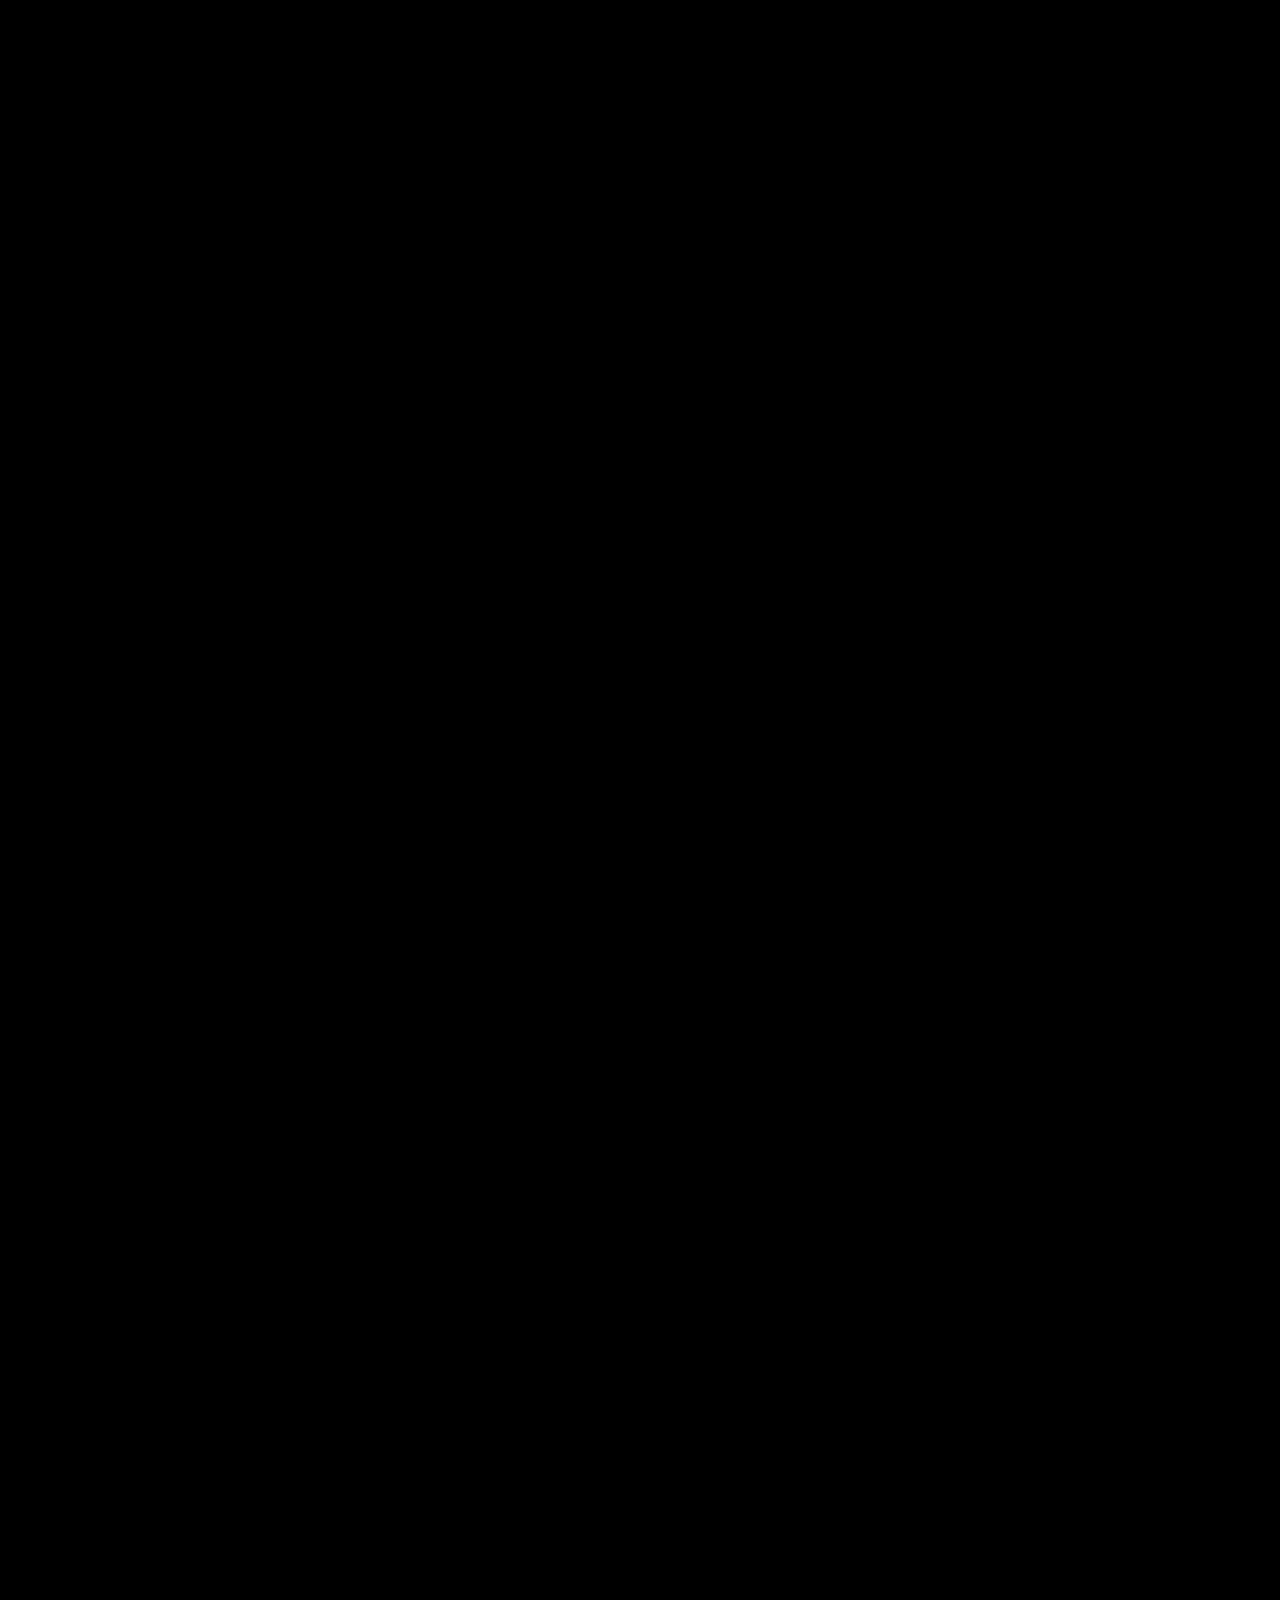
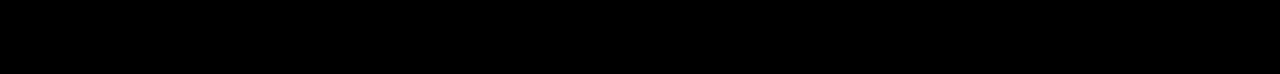
==== commit 2b3bf13e: "basic products" ====
--- a/product.html
+++ b/product.html
@@ -37,58 +37,28 @@
 </head>
 <body class="animsition">
 	
-	<!-- Header -->
+
+
+
 	<header class="header-v4">
 		<!-- Header desktop -->
 		<div class="container-menu-desktop">
-			<!-- Topbar -->
-			<div class="top-bar">
-				<div class="content-topbar flex-sb-m h-full container">
-					<div class="left-top-bar">
-						Free shipping for standard order over $100
-					</div>
-
-					<div class="right-top-bar flex-w h-full">
-						<a href="#" class="flex-c-m trans-04 p-lr-25">
-							Help & FAQs
-						</a>
-
-						<a href="#" class="flex-c-m trans-04 p-lr-25">
-							My Account
-						</a>
-
-						<a href="#" class="flex-c-m trans-04 p-lr-25">
-							EN
-						</a>
-
-						<a href="#" class="flex-c-m trans-04 p-lr-25">
-							USD
-						</a>
-					</div>
-				</div>
-			</div>
-
-			<div class="wrap-menu-desktop how-shadow1">
+			<div class="wrap-menu-desktop">
 				<nav class="limiter-menu-desktop container">
 					
 					<!-- Logo desktop -->		
 					<a href="#" class="logo">
-						<img src="images/icons/logo-01.png" alt="IMG-LOGO">
+						<img src="images/landing-logo.png" alt="IMG-LOGO">
 					</a>
 
 					<!-- Menu desktop -->
 					<div class="menu-desktop">
-						<ul class="main-menu">
+						<!-- <ul class="main-menu">
+							<li class="active-menu">
+								<a href="index.html">Home</a>
+							</li>
+
 							<li>
-								<a href="index.html">Home</a>
-								<ul class="sub-menu">
-									<li><a href="index.html">Homepage 1</a></li>
-									<li><a href="home-02.html">Homepage 2</a></li>
-									<li><a href="home-03.html">Homepage 3</a></li>
-								</ul>
-							</li>
-
-							<li class="active-menu">
 								<a href="product.html">Shop</a>
 							</li>
 
@@ -107,12 +77,29 @@
 							<li>
 								<a href="contact.html">Contact</a>
 							</li>
-						</ul>
+						</ul> -->
 					</div>	
 
 					<!-- Icon header -->
 					<div class="wrap-icon-header flex-w flex-r-m">
-						<div class="icon-header-item cl2 hov-cl1 trans-04 p-l-22 p-r-11 js-show-modal-search">
+
+						<ul class="main-menu">
+							<li class="active-menu">
+								<a href="index.html">Home</a>
+							</li>
+							
+							<!-- <li>
+								<a href="#about">About</a>
+							</li> -->
+							<li>
+								<a href="product.html">Products</a>
+							</li>
+							<li>
+								<a href="#">Contact</a>
+							</li>
+						</ul>
+
+						<!-- <div class="icon-header-item cl2 hov-cl1 trans-04 p-l-22 p-r-11 js-show-modal-search">
 							<i class="zmdi zmdi-search"></i>
 						</div>
 
@@ -120,9 +107,9 @@
 							<i class="zmdi zmdi-shopping-cart"></i>
 						</div>
 
-						<a href="#" class="icon-header-item cl2 hov-cl1 trans-04 p-l-22 p-r-11 icon-header-noti" data-notify="0">
+						<a href="#" class="dis-block icon-header-item cl2 hov-cl1 trans-04 p-l-22 p-r-11 icon-header-noti" data-notify="0">
 							<i class="zmdi zmdi-favorite-outline"></i>
-						</a>
+						</a> -->
 					</div>
 				</nav>
 			</div>	
@@ -132,24 +119,8 @@
 		<div class="wrap-header-mobile">
 			<!-- Logo moblie -->		
 			<div class="logo-mobile">
-				<a href="index.html"><img src="images/icons/logo-01.png" alt="IMG-LOGO"></a>
+				<a href="index.html"><img src="images/landing-logo.png" alt="IMG-LOGO"></a>
 			</div>
-
-			<!-- Icon header -->
-			<div class="wrap-icon-header flex-w flex-r-m m-r-15">
-				<div class="icon-header-item cl2 hov-cl1 trans-04 p-r-11 js-show-modal-search">
-					<i class="zmdi zmdi-search"></i>
-				</div>
-
-				<div class="icon-header-item cl2 hov-cl1 trans-04 p-r-11 p-l-10 icon-header-noti js-show-cart" data-notify="2">
-					<i class="zmdi zmdi-shopping-cart"></i>
-				</div>
-
-				<a href="#" class="dis-block icon-header-item cl2 hov-cl1 trans-04 p-r-11 p-l-10 icon-header-noti" data-notify="0">
-					<i class="zmdi zmdi-favorite-outline"></i>
-				</a>
-			</div>
-
 			<!-- Button show menu -->
 			<div class="btn-show-menu-mobile hamburger hamburger--squeeze">
 				<span class="hamburger-box">
@@ -161,71 +132,27 @@
 
 		<!-- Menu Mobile -->
 		<div class="menu-mobile">
-			<ul class="topbar-mobile">
-				<li>
-					<div class="left-top-bar">
-						Free shipping for standard order over $100
-					</div>
-				</li>
-
-				<li>
-					<div class="right-top-bar flex-w h-full">
-						<a href="#" class="flex-c-m p-lr-10 trans-04">
-							Help & FAQs
-						</a>
-
-						<a href="#" class="flex-c-m p-lr-10 trans-04">
-							My Account
-						</a>
-
-						<a href="#" class="flex-c-m p-lr-10 trans-04">
-							EN
-						</a>
-
-						<a href="#" class="flex-c-m p-lr-10 trans-04">
-							USD
-						</a>
-					</div>
-				</li>
-			</ul>
-
 			<ul class="main-menu-m">
 				<li>
 					<a href="index.html">Home</a>
-					<ul class="sub-menu-m">
-						<li><a href="index.html">Homepage 1</a></li>
-						<li><a href="home-02.html">Homepage 2</a></li>
-						<li><a href="home-03.html">Homepage 3</a></li>
-					</ul>
-					<span class="arrow-main-menu-m">
-						<i class="fa fa-angle-right" aria-hidden="true"></i>
-					</span>
 				</li>
 
 				<li>
-					<a href="product.html">Shop</a>
+					<a href="product.html">Products</a>
 				</li>
 
+				<!-- <li>
+					<a href="#about">About</a>
+				</li> -->
+
 				<li>
-					<a href="shoping-cart.html" class="label1 rs1" data-label1="hot">Features</a>
-				</li>
-
-				<li>
-					<a href="blog.html">Blog</a>
-				</li>
-
-				<li>
-					<a href="about.html">About</a>
-				</li>
-
-				<li>
-					<a href="contact.html">Contact</a>
+					<a href="#contact">Contact</a>
 				</li>
 			</ul>
 		</div>
 
 		<!-- Modal Search -->
-		<div class="modal-search-header flex-c-m trans-04 js-hide-modal-search">
+		<!-- <div class="modal-search-header flex-c-m trans-04 js-hide-modal-search">
 			<div class="container-search-header">
 				<button class="flex-c-m btn-hide-modal-search trans-04 js-hide-modal-search">
 					<img src="images/icons/icon-close2.png" alt="CLOSE">
@@ -238,97 +165,10 @@
 					<input class="plh3" type="text" name="search" placeholder="Search...">
 				</form>
 			</div>
-		</div>
+		</div> -->
 	</header>
-
-	<!-- Cart -->
-	<div class="wrap-header-cart js-panel-cart">
-		<div class="s-full js-hide-cart"></div>
-
-		<div class="header-cart flex-col-l p-l-65 p-r-25">
-			<div class="header-cart-title flex-w flex-sb-m p-b-8">
-				<span class="mtext-103 cl2">
-					Your Cart
-				</span>
-
-				<div class="fs-35 lh-10 cl2 p-lr-5 pointer hov-cl1 trans-04 js-hide-cart">
-					<i class="zmdi zmdi-close"></i>
-				</div>
-			</div>
-			
-			<div class="header-cart-content flex-w js-pscroll">
-				<ul class="header-cart-wrapitem w-full">
-					<li class="header-cart-item flex-w flex-t m-b-12">
-						<div class="header-cart-item-img">
-							<img src="images/item-cart-01.jpg" alt="IMG">
-						</div>
-
-						<div class="header-cart-item-txt p-t-8">
-							<a href="#" class="header-cart-item-name m-b-18 hov-cl1 trans-04">
-								White Shirt Pleat
-							</a>
-
-							<span class="header-cart-item-info">
-								1 x $19.00
-							</span>
-						</div>
-					</li>
-
-					<li class="header-cart-item flex-w flex-t m-b-12">
-						<div class="header-cart-item-img">
-							<img src="images/item-cart-02.jpg" alt="IMG">
-						</div>
-
-						<div class="header-cart-item-txt p-t-8">
-							<a href="#" class="header-cart-item-name m-b-18 hov-cl1 trans-04">
-								Converse All Star
-							</a>
-
-							<span class="header-cart-item-info">
-								1 x $39.00
-							</span>
-						</div>
-					</li>
-
-					<li class="header-cart-item flex-w flex-t m-b-12">
-						<div class="header-cart-item-img">
-							<img src="images/item-cart-03.jpg" alt="IMG">
-						</div>
-
-						<div class="header-cart-item-txt p-t-8">
-							<a href="#" class="header-cart-item-name m-b-18 hov-cl1 trans-04">
-								Nixon Porter Leather
-							</a>
-
-							<span class="header-cart-item-info">
-								1 x $17.00
-							</span>
-						</div>
-					</li>
-				</ul>
-				
-				<div class="w-full">
-					<div class="header-cart-total w-full p-tb-40">
-						Total: $75.00
-					</div>
-
-					<div class="header-cart-buttons flex-w w-full">
-						<a href="shoping-cart.html" class="flex-c-m stext-101 cl0 size-107 bg3 bor2 hov-btn3 p-lr-15 trans-04 m-r-8 m-b-10">
-							View Cart
-						</a>
-
-						<a href="shoping-cart.html" class="flex-c-m stext-101 cl0 size-107 bg3 bor2 hov-btn3 p-lr-15 trans-04 m-b-10">
-							Check Out
-						</a>
-					</div>
-				</div>
-			</div>
-		</div>
-	</div>
-
-	
 	<!-- Product -->
-	<div class="bg0 m-t-23 p-b-140">
+	<div class="bg0 p-t-23 p-b-140">
 		<div class="container">
 			<div class="flex-w flex-sb-m p-b-52">
 				<div class="flex-w flex-l-m filter-tope-group m-tb-10">
@@ -336,28 +176,28 @@
 						All Products
 					</button>
 
-					<button class="stext-106 cl6 hov1 bor3 trans-04 m-r-32 m-tb-5" data-filter=".women">
-						Women
+					<button class="stext-106 cl6 hov1 bor3 trans-04 m-r-32 m-tb-5" data-filter=".shirt">
+						Shirts
 					</button>
 
 					<button class="stext-106 cl6 hov1 bor3 trans-04 m-r-32 m-tb-5" data-filter=".men">
-						Men
+						Sweatshirts
 					</button>
 
-					<button class="stext-106 cl6 hov1 bor3 trans-04 m-r-32 m-tb-5" data-filter=".bag">
+					<!-- <button class="stext-106 cl6 hov1 bor3 trans-04 m-r-32 m-tb-5" data-filter=".bag">
 						Bag
 					</button>
 
 					<button class="stext-106 cl6 hov1 bor3 trans-04 m-r-32 m-tb-5" data-filter=".shoes">
 						Shoes
-					</button>
+					</button> -->
 
 					<button class="stext-106 cl6 hov1 bor3 trans-04 m-r-32 m-tb-5" data-filter=".watches">
-						Watches
+						Hats
 					</button>
 				</div>
 
-				<div class="flex-w flex-c-m m-tb-10">
+				<!-- <div class="flex-w flex-c-m m-tb-10">
 					<div class="flex-c-m stext-106 cl6 size-104 bor4 pointer hov-btn3 trans-04 m-r-8 m-tb-4 js-show-filter">
 						<i class="icon-filter cl2 m-r-6 fs-15 trans-04 zmdi zmdi-filter-list"></i>
 						<i class="icon-close-filter cl2 m-r-6 fs-15 trans-04 zmdi zmdi-close dis-none"></i>
@@ -369,10 +209,10 @@
 						<i class="icon-close-search cl2 m-r-6 fs-15 trans-04 zmdi zmdi-close dis-none"></i>
 						Search
 					</div>
-				</div>
+				</div> -->
 				
 				<!-- Search product -->
-				<div class="dis-none panel-search w-full p-t-10 p-b-15">
+				<!-- <div class="dis-none panel-search w-full p-t-10 p-b-15">
 					<div class="bor8 dis-flex p-l-15">
 						<button class="size-113 flex-c-m fs-16 cl2 hov-cl1 trans-04">
 							<i class="zmdi zmdi-search"></i>
@@ -380,10 +220,10 @@
 
 						<input class="mtext-107 cl2 size-114 plh2 p-r-15" type="text" name="search-product" placeholder="Search">
 					</div>	
-				</div>
+				</div> -->
 
 				<!-- Filter -->
-				<div class="dis-none panel-filter w-full p-t-10">
+				<!-- <div class="dis-none panel-filter w-full p-t-10">
 					<div class="wrap-filter flex-w bg6 w-full p-lr-40 p-t-27 p-lr-15-sm">
 						<div class="filter-col1 p-r-15 p-b-27">
 							<div class="mtext-102 cl2 p-b-15">
@@ -569,73 +409,43 @@
 							</div>
 						</div>
 					</div>
+				</div> -->
+			</div>
+
+			<div class="row isotope-grid">
+				<div class="col-sm-6 col-md-4 col-lg-3 p-b-35 isotope-item shirt">
+					<!-- Block2 -->
+					<div class="block2">
+						<div class="block2-pic hov-img0">
+							<img src="images/product-01.jpg" alt="IMG-PRODUCT">
+
+							<!-- <a href="#" class="block2-btn flex-c-m stext-103 cl2 size-102 bg0 bor2 hov-btn1 p-lr-15 trans-04 js-show-modal1">
+								Quick View
+							</a> -->
+						</div>
+
+						<div class="block2-txt flex-w flex-t p-t-14">
+							<div class="block2-txt-child1 flex-col-l ">
+								<a href="product-detail.html" class="stext-104 cl4 hov-cl1 trans-04 js-name-b2 p-b-6">
+									White Black Logo Tee
+								</a>
+
+								<span class="stext-105 cl3">
+									$25.00
+								</span>
+							</div>
+<!-- 
+							<div class="block2-txt-child2 flex-r p-t-3">
+								<a href="#" class="btn-addwish-b2 dis-block pos-relative js-addwish-b2">
+									<img class="icon-heart1 dis-block trans-04" src="images/icons/icon-heart-01.png" alt="ICON">
+									<img class="icon-heart2 dis-block trans-04 ab-t-l" src="images/icons/icon-heart-02.png" alt="ICON">
+								</a>
+							</div> -->
+						</div>
+					</div>
 				</div>
-			</div>
-
-			<div class="row isotope-grid">
-				<div class="col-sm-6 col-md-4 col-lg-3 p-b-35 isotope-item women">
-					<!-- Block2 -->
-					<div class="block2">
-						<div class="block2-pic hov-img0">
-							<img src="images/product-01.jpg" alt="IMG-PRODUCT">
-
-							<a href="#" class="block2-btn flex-c-m stext-103 cl2 size-102 bg0 bor2 hov-btn1 p-lr-15 trans-04 js-show-modal1">
-								Quick View
-							</a>
-						</div>
-
-						<div class="block2-txt flex-w flex-t p-t-14">
-							<div class="block2-txt-child1 flex-col-l ">
-								<a href="product-detail.html" class="stext-104 cl4 hov-cl1 trans-04 js-name-b2 p-b-6">
-									Esprit Ruffle Shirt
-								</a>
-
-								<span class="stext-105 cl3">
-									$16.64
-								</span>
-							</div>
-
-							<div class="block2-txt-child2 flex-r p-t-3">
-								<a href="#" class="btn-addwish-b2 dis-block pos-relative js-addwish-b2">
-									<img class="icon-heart1 dis-block trans-04" src="images/icons/icon-heart-01.png" alt="ICON">
-									<img class="icon-heart2 dis-block trans-04 ab-t-l" src="images/icons/icon-heart-02.png" alt="ICON">
-								</a>
-							</div>
-						</div>
-					</div>
-				</div>
-
-				<div class="col-sm-6 col-md-4 col-lg-3 p-b-35 isotope-item women">
-					<!-- Block2 -->
-					<div class="block2">
-						<div class="block2-pic hov-img0">
-							<img src="images/product-02.jpg" alt="IMG-PRODUCT">
-
-							<a href="#" class="block2-btn flex-c-m stext-103 cl2 size-102 bg0 bor2 hov-btn1 p-lr-15 trans-04 js-show-modal1">
-								Quick View
-							</a>
-						</div>
-
-						<div class="block2-txt flex-w flex-t p-t-14">
-							<div class="block2-txt-child1 flex-col-l ">
-								<a href="product-detail.html" class="stext-104 cl4 hov-cl1 trans-04 js-name-b2 p-b-6">
-									Herschel supply
-								</a>
-
-								<span class="stext-105 cl3">
-									$35.31
-								</span>
-							</div>
-
-							<div class="block2-txt-child2 flex-r p-t-3">
-								<a href="#" class="btn-addwish-b2 dis-block pos-relative js-addwish-b2">
-									<img class="icon-heart1 dis-block trans-04" src="images/icons/icon-heart-01.png" alt="ICON">
-									<img class="icon-heart2 dis-block trans-04 ab-t-l" src="images/icons/icon-heart-02.png" alt="ICON">
-								</a>
-							</div>
-						</div>
-					</div>
-				</div>
+
+
 
 				<div class="col-sm-6 col-md-4 col-lg-3 p-b-35 isotope-item men">
 					<!-- Block2 -->
@@ -643,95 +453,196 @@
 						<div class="block2-pic hov-img0">
 							<img src="images/product-03.jpg" alt="IMG-PRODUCT">
 
-							<a href="#" class="block2-btn flex-c-m stext-103 cl2 size-102 bg0 bor2 hov-btn1 p-lr-15 trans-04 js-show-modal1">
-								Quick View
-							</a>
-						</div>
-
-						<div class="block2-txt flex-w flex-t p-t-14">
-							<div class="block2-txt-child1 flex-col-l ">
-								<a href="product-detail.html" class="stext-104 cl4 hov-cl1 trans-04 js-name-b2 p-b-6">
-									Only Check Trouser
-								</a>
-
-								<span class="stext-105 cl3">
-									$25.50
-								</span>
-							</div>
-
+							<!-- <a href="#" class="block2-btn flex-c-m stext-103 cl2 size-102 bg0 bor2 hov-btn1 p-lr-15 trans-04 js-show-modal1">
+								Quick View
+							</a> -->
+						</div>
+
+						<div class="block2-txt flex-w flex-t p-t-14">
+							<div class="block2-txt-child1 flex-col-l ">
+								<a href="product-detail.html" class="stext-104 cl4 hov-cl1 trans-04 js-name-b2 p-b-6">
+									Maroon Yellow Sweatshirt
+								</a>
+
+								<span class="stext-105 cl3">
+									$35.00
+								</span>
+							</div>
+
+							<div class="block2-txt-child2 flex-r p-t-3">
+								<!-- <a href="#" class="btn-addwish-b2 dis-block pos-relative js-addwish-b2">
+									<img class="icon-heart1 dis-block trans-04" src="images/icons/icon-heart-01.png" alt="ICON">
+									<img class="icon-heart2 dis-block trans-04 ab-t-l" src="images/icons/icon-heart-02.png" alt="ICON">
+								</a> -->
+							</div>
+						</div>
+					</div>
+				</div>
+
+
+				<div class="col-sm-6 col-md-4 col-lg-3 p-b-35 isotope-item shirt">
+					<!-- Block2 -->
+					<div class="block2">
+						<div class="block2-pic hov-img0">
+							<img src="images/product-02.jpg" alt="IMG-PRODUCT">
+
+							<!-- <a href="#" class="block2-btn flex-c-m stext-103 cl2 size-102 bg0 bor2 hov-btn1 p-lr-15 trans-04 js-show-modal1">
+								Quick View
+							</a> -->
+						</div>
+
+						<div class="block2-txt flex-w flex-t p-t-14">
+							<div class="block2-txt-child1 flex-col-l ">
+								<a href="product-detail.html" class="stext-104 cl4 hov-cl1 trans-04 js-name-b2 p-b-6">
+									Black White Side logo Tee
+								</a>
+
+								<span class="stext-105 cl3">
+									$25.00
+								</span>
+							</div>
+<!-- 
 							<div class="block2-txt-child2 flex-r p-t-3">
 								<a href="#" class="btn-addwish-b2 dis-block pos-relative js-addwish-b2">
 									<img class="icon-heart1 dis-block trans-04" src="images/icons/icon-heart-01.png" alt="ICON">
 									<img class="icon-heart2 dis-block trans-04 ab-t-l" src="images/icons/icon-heart-02.png" alt="ICON">
 								</a>
-							</div>
+							</div> -->
 						</div>
 					</div>
 				</div>
 
-				<div class="col-sm-6 col-md-4 col-lg-3 p-b-35 isotope-item women">
+				<div class="col-sm-6 col-md-4 col-lg-3 p-b-35 isotope-item shirt">
 					<!-- Block2 -->
 					<div class="block2">
 						<div class="block2-pic hov-img0">
 							<img src="images/product-04.jpg" alt="IMG-PRODUCT">
 
-							<a href="#" class="block2-btn flex-c-m stext-103 cl2 size-102 bg0 bor2 hov-btn1 p-lr-15 trans-04 js-show-modal1">
-								Quick View
-							</a>
-						</div>
-
-						<div class="block2-txt flex-w flex-t p-t-14">
-							<div class="block2-txt-child1 flex-col-l ">
-								<a href="product-detail.html" class="stext-104 cl4 hov-cl1 trans-04 js-name-b2 p-b-6">
-									Classic Trench Coat
-								</a>
-
-								<span class="stext-105 cl3">
-									$75.00
-								</span>
-							</div>
-
-							<div class="block2-txt-child2 flex-r p-t-3">
-								<a href="#" class="btn-addwish-b2 dis-block pos-relative js-addwish-b2">
-									<img class="icon-heart1 dis-block trans-04" src="images/icons/icon-heart-01.png" alt="ICON">
-									<img class="icon-heart2 dis-block trans-04 ab-t-l" src="images/icons/icon-heart-02.png" alt="ICON">
-								</a>
+							<!-- <a href="#" class="block2-btn flex-c-m stext-103 cl2 size-102 bg0 bor2 hov-btn1 p-lr-15 trans-04 js-show-modal1">
+								Quick View
+							</a> -->
+						</div>
+
+						<div class="block2-txt flex-w flex-t p-t-14">
+							<div class="block2-txt-child1 flex-col-l ">
+								<a href="product-detail.html" class="stext-104 cl4 hov-cl1 trans-04 js-name-b2 p-b-6">
+									Purple Yellow Long Sleeve Shirt
+								</a>
+
+								<span class="stext-105 cl3">
+									$28.00
+								</span>
+							</div>
+
+							<div class="block2-txt-child2 flex-r p-t-3">
+								<!-- <a href="#" class="btn-addwish-b2 dis-block pos-relative js-addwish-b2">
+									<img class="icon-heart1 dis-block trans-04" src="images/icons/icon-heart-01.png" alt="ICON">
+									<img class="icon-heart2 dis-block trans-04 ab-t-l" src="images/icons/icon-heart-02.png" alt="ICON">
+								</a> -->
 							</div>
 						</div>
 					</div>
 				</div>
 
-				<div class="col-sm-6 col-md-4 col-lg-3 p-b-35 isotope-item women">
+
+				<div class="col-sm-6 col-md-4 col-lg-3 p-b-35 isotope-item men">
 					<!-- Block2 -->
 					<div class="block2">
 						<div class="block2-pic hov-img0">
+							<img src="images/product-11.jpg" alt="IMG-PRODUCT">
+
+							<!-- <a href="#" class="block2-btn flex-c-m stext-103 cl2 size-102 bg0 bor2 hov-btn1 p-lr-15 trans-04 js-show-modal1">
+								Quick View
+							</a> -->
+						</div>
+
+						<div class="block2-txt flex-w flex-t p-t-14">
+							<div class="block2-txt-child1 flex-col-l ">
+								<a href="product-detail.html" class="stext-104 cl4 hov-cl1 trans-04 js-name-b2 p-b-6">
+									Black Gold Sweatshirt
+								</a>
+
+								<span class="stext-105 cl3">
+									$35.00
+								</span>
+							</div>
+
+							<div class="block2-txt-child2 flex-r p-t-3">
+								<!-- <a href="#" class="btn-addwish-b2 dis-block pos-relative js-addwish-b2">
+									<img class="icon-heart1 dis-block trans-04" src="images/icons/icon-heart-01.png" alt="ICON">
+									<img class="icon-heart2 dis-block trans-04 ab-t-l" src="images/icons/icon-heart-02.png" alt="ICON">
+								</a> -->
+							</div>
+						</div>
+					</div>
+				</div>
+
+
+				<div class="col-sm-6 col-md-4 col-lg-3 p-b-35 isotope-item shirt">
+					<!-- Block2 -->
+					<div class="block2">
+						<div class="block2-pic hov-img0">
 							<img src="images/product-05.jpg" alt="IMG-PRODUCT">
 
-							<a href="#" class="block2-btn flex-c-m stext-103 cl2 size-102 bg0 bor2 hov-btn1 p-lr-15 trans-04 js-show-modal1">
-								Quick View
-							</a>
-						</div>
-
-						<div class="block2-txt flex-w flex-t p-t-14">
-							<div class="block2-txt-child1 flex-col-l ">
-								<a href="product-detail.html" class="stext-104 cl4 hov-cl1 trans-04 js-name-b2 p-b-6">
-									Front Pocket Jumper
-								</a>
-
-								<span class="stext-105 cl3">
-									$34.75
-								</span>
-							</div>
-
-							<div class="block2-txt-child2 flex-r p-t-3">
-								<a href="#" class="btn-addwish-b2 dis-block pos-relative js-addwish-b2">
-									<img class="icon-heart1 dis-block trans-04" src="images/icons/icon-heart-01.png" alt="ICON">
-									<img class="icon-heart2 dis-block trans-04 ab-t-l" src="images/icons/icon-heart-02.png" alt="ICON">
-								</a>
+							<!-- <a href="#" class="block2-btn flex-c-m stext-103 cl2 size-102 bg0 bor2 hov-btn1 p-lr-15 trans-04 js-show-modal1">
+								Quick View
+							</a> -->
+						</div>
+
+						<div class="block2-txt flex-w flex-t p-t-14">
+							<div class="block2-txt-child1 flex-col-l ">
+								<a href="product-detail.html" class="stext-104 cl4 hov-cl1 trans-04 js-name-b2 p-b-6">
+									White Pink Logo Tee
+								</a>
+
+								<span class="stext-105 cl3">
+									$25.00
+								</span>
+							</div>
+
+							<div class="block2-txt-child2 flex-r p-t-3">
+								<!-- <a href="#" class="btn-addwish-b2 dis-block pos-relative js-addwish-b2">
+									<img class="icon-heart1 dis-block trans-04" src="images/icons/icon-heart-01.png" alt="ICON">
+									<img class="icon-heart2 dis-block trans-04 ab-t-l" src="images/icons/icon-heart-02.png" alt="ICON">
+								</a> -->
 							</div>
 						</div>
 					</div>
 				</div>
+
+				<div class="col-sm-6 col-md-4 col-lg-3 p-b-35 isotope-item shirt">
+					<!-- Block2 -->
+					<div class="block2">
+						<div class="block2-pic hov-img0">
+							<img src="images/product-07.jpg" alt="IMG-PRODUCT">
+
+							<!-- <a href="#" class="block2-btn flex-c-m stext-103 cl2 size-102 bg0 bor2 hov-btn1 p-lr-15 trans-04 js-show-modal1">
+								Quick View
+							</a> -->
+						</div>
+
+						<div class="block2-txt flex-w flex-t p-t-14">
+							<div class="block2-txt-child1 flex-col-l ">
+								<a href="product-detail.html" class="stext-104 cl4 hov-cl1 trans-04 js-name-b2 p-b-6">
+									Black White Logo Tee
+								</a>
+
+								<span class="stext-105 cl3">
+									$25.00
+								</span>
+							</div>
+
+							<div class="block2-txt-child2 flex-r p-t-3">
+								<!-- <a href="#" class="btn-addwish-b2 dis-block pos-relative js-addwish-b2">
+									<img class="icon-heart1 dis-block trans-04" src="images/icons/icon-heart-01.png" alt="ICON">
+									<img class="icon-heart2 dis-block trans-04 ab-t-l" src="images/icons/icon-heart-02.png" alt="ICON">
+								</a> -->
+							</div>
+						</div>
+					</div>
+				</div>
+
+
 
 				<div class="col-sm-6 col-md-4 col-lg-3 p-b-35 isotope-item watches">
 					<!-- Block2 -->
@@ -765,11 +676,13 @@
 					</div>
 				</div>
 
-				<div class="col-sm-6 col-md-4 col-lg-3 p-b-35 isotope-item women">
-					<!-- Block2 -->
-					<div class="block2">
-						<div class="block2-pic hov-img0">
-							<img src="images/product-07.jpg" alt="IMG-PRODUCT">
+
+
+				<!-- <div class="col-sm-6 col-md-4 col-lg-3 p-b-35 isotope-item shirt">
+
+					<div class="block2">
+						<div class="block2-pic hov-img0">
+							<img src="images/product-08.jpg" alt="IMG-PRODUCT">
 
 							<a href="#" class="block2-btn flex-c-m stext-103 cl2 size-102 bg0 bor2 hov-btn1 p-lr-15 trans-04 js-show-modal1">
 								Quick View
@@ -779,11 +692,11 @@
 						<div class="block2-txt flex-w flex-t p-t-14">
 							<div class="block2-txt-child1 flex-col-l ">
 								<a href="product-detail.html" class="stext-104 cl4 hov-cl1 trans-04 js-name-b2 p-b-6">
-									Shirt in Stretch Cotton
-								</a>
-
-								<span class="stext-105 cl3">
-									$52.66
+									Pieces Metallic Printed
+								</a>
+
+								<span class="stext-105 cl3">
+									$18.96
 								</span>
 							</div>
 
@@ -795,451 +708,309 @@
 							</div>
 						</div>
 					</div>
+				</div> -->
+
+				<!-- <div class="col-sm-6 col-md-4 col-lg-3 p-b-35 isotope-item shoes">
+					<div class="block2">
+						<div class="block2-pic hov-img0">
+							<img src="images/product-09.jpg" alt="IMG-PRODUCT">
+
+							<a href="#" class="block2-btn flex-c-m stext-103 cl2 size-102 bg0 bor2 hov-btn1 p-lr-15 trans-04 js-show-modal1">
+								Quick View
+							</a>
+						</div>
+
+						<div class="block2-txt flex-w flex-t p-t-14">
+							<div class="block2-txt-child1 flex-col-l ">
+								<a href="product-detail.html" class="stext-104 cl4 hov-cl1 trans-04 js-name-b2 p-b-6">
+									Converse All Star Hi Plimsolls
+								</a>
+
+								<span class="stext-105 cl3">
+									$75.00
+								</span>
+							</div>
+
+							<div class="block2-txt-child2 flex-r p-t-3">
+								<a href="#" class="btn-addwish-b2 dis-block pos-relative js-addwish-b2">
+									<img class="icon-heart1 dis-block trans-04" src="images/icons/icon-heart-01.png" alt="ICON">
+									<img class="icon-heart2 dis-block trans-04 ab-t-l" src="images/icons/icon-heart-02.png" alt="ICON">
+								</a>
+							</div>
+						</div>
+					</div>
+				</div> -->
+
+				<!-- <div class="col-sm-6 col-md-4 col-lg-3 p-b-35 isotope-item shirt">
+
+					<div class="block2">
+						<div class="block2-pic hov-img0">
+							<img src="images/product-10.jpg" alt="IMG-PRODUCT">
+
+							<a href="#" class="block2-btn flex-c-m stext-103 cl2 size-102 bg0 bor2 hov-btn1 p-lr-15 trans-04 js-show-modal1">
+								Quick View
+							</a>
+						</div>
+
+						<div class="block2-txt flex-w flex-t p-t-14">
+							<div class="block2-txt-child1 flex-col-l ">
+								<a href="product-detail.html" class="stext-104 cl4 hov-cl1 trans-04 js-name-b2 p-b-6">
+									Femme T-Shirt In Stripe
+								</a>
+
+								<span class="stext-105 cl3">
+									$25.85
+								</span>
+							</div>
+
+							<div class="block2-txt-child2 flex-r p-t-3">
+								<a href="#" class="btn-addwish-b2 dis-block pos-relative js-addwish-b2">
+									<img class="icon-heart1 dis-block trans-04" src="images/icons/icon-heart-01.png" alt="ICON">
+									<img class="icon-heart2 dis-block trans-04 ab-t-l" src="images/icons/icon-heart-02.png" alt="ICON">
+								</a>
+							</div>
+						</div>
+					</div>
+				</div> -->
+<!-- 
+				<div class="col-sm-6 col-md-4 col-lg-3 p-b-35 isotope-item men">
+					<div class="block2">
+						<div class="block2-pic hov-img0">
+							<img src="images/product-11.jpg" alt="IMG-PRODUCT">
+
+							<a href="#" class="block2-btn flex-c-m stext-103 cl2 size-102 bg0 bor2 hov-btn1 p-lr-15 trans-04 js-show-modal1">
+								Quick View
+							</a>
+						</div>
+
+						<div class="block2-txt flex-w flex-t p-t-14">
+							<div class="block2-txt-child1 flex-col-l ">
+								<a href="product-detail.html" class="stext-104 cl4 hov-cl1 trans-04 js-name-b2 p-b-6">
+									Herschel supply 
+								</a>
+
+								<span class="stext-105 cl3">
+									$63.16
+								</span>
+							</div>
+
+							<div class="block2-txt-child2 flex-r p-t-3">
+								<a href="#" class="btn-addwish-b2 dis-block pos-relative js-addwish-b2">
+									<img class="icon-heart1 dis-block trans-04" src="images/icons/icon-heart-01.png" alt="ICON">
+									<img class="icon-heart2 dis-block trans-04 ab-t-l" src="images/icons/icon-heart-02.png" alt="ICON">
+								</a>
+							</div>
+						</div>
+					</div>
+				</div> -->
+
+				<!-- <div class="col-sm-6 col-md-4 col-lg-3 p-b-35 isotope-item men">
+					<div class="block2">
+						<div class="block2-pic hov-img0">
+							<img src="images/product-12.jpg" alt="IMG-PRODUCT">
+
+							<a href="#" class="block2-btn flex-c-m stext-103 cl2 size-102 bg0 bor2 hov-btn1 p-lr-15 trans-04 js-show-modal1">
+								Quick View
+							</a>
+						</div>
+
+						<div class="block2-txt flex-w flex-t p-t-14">
+							<div class="block2-txt-child1 flex-col-l ">
+								<a href="product-detail.html" class="stext-104 cl4 hov-cl1 trans-04 js-name-b2 p-b-6">
+									Herschel supply
+								</a>
+
+								<span class="stext-105 cl3">
+									$63.15
+								</span>
+							</div>
+
+							<div class="block2-txt-child2 flex-r p-t-3">
+								<a href="#" class="btn-addwish-b2 dis-block pos-relative js-addwish-b2">
+									<img class="icon-heart1 dis-block trans-04" src="images/icons/icon-heart-01.png" alt="ICON">
+									<img class="icon-heart2 dis-block trans-04 ab-t-l" src="images/icons/icon-heart-02.png" alt="ICON">
+								</a>
+							</div>
+						</div>
+					</div>
+				</div> -->
+
+				<!-- <div class="col-sm-6 col-md-4 col-lg-3 p-b-35 isotope-item shirt">
+					<div class="block2">
+						<div class="block2-pic hov-img0">
+							<img src="images/product-13.jpg" alt="IMG-PRODUCT">
+
+							<a href="#" class="block2-btn flex-c-m stext-103 cl2 size-102 bg0 bor2 hov-btn1 p-lr-15 trans-04 js-show-modal1">
+								Quick View
+							</a>
+						</div>
+
+						<div class="block2-txt flex-w flex-t p-t-14">
+							<div class="block2-txt-child1 flex-col-l ">
+								<a href="product-detail.html" class="stext-104 cl4 hov-cl1 trans-04 js-name-b2 p-b-6">
+									T-Shirt with Sleeve
+								</a>
+
+								<span class="stext-105 cl3">
+									$18.49
+								</span>
+							</div>
+
+							<div class="block2-txt-child2 flex-r p-t-3">
+								<a href="#" class="btn-addwish-b2 dis-block pos-relative js-addwish-b2">
+									<img class="icon-heart1 dis-block trans-04" src="images/icons/icon-heart-01.png" alt="ICON">
+									<img class="icon-heart2 dis-block trans-04 ab-t-l" src="images/icons/icon-heart-02.png" alt="ICON">
+								</a>
+							</div>
+						</div>
+					</div>
+				</div> -->
+
+				<!-- <div class="col-sm-6 col-md-4 col-lg-3 p-b-35 isotope-item shirt">
+					<div class="block2">
+						<div class="block2-pic hov-img0">
+							<img src="images/product-14.jpg" alt="IMG-PRODUCT">
+
+							<a href="#" class="block2-btn flex-c-m stext-103 cl2 size-102 bg0 bor2 hov-btn1 p-lr-15 trans-04 js-show-modal1">
+								Quick View
+							</a>
+						</div>
+
+						<div class="block2-txt flex-w flex-t p-t-14">
+							<div class="block2-txt-child1 flex-col-l ">
+								<a href="product-detail.html" class="stext-104 cl4 hov-cl1 trans-04 js-name-b2 p-b-6">
+									Pretty Little Thing
+								</a>
+
+								<span class="stext-105 cl3">
+									$54.79
+								</span>
+							</div>
+
+							<div class="block2-txt-child2 flex-r p-t-3">
+								<a href="#" class="btn-addwish-b2 dis-block pos-relative js-addwish-b2">
+									<img class="icon-heart1 dis-block trans-04" src="images/icons/icon-heart-01.png" alt="ICON">
+									<img class="icon-heart2 dis-block trans-04 ab-t-l" src="images/icons/icon-heart-02.png" alt="ICON">
+								</a>
+							</div>
+						</div>
+					</div>
+				</div> -->
+
+				<!-- <div class="col-sm-6 col-md-4 col-lg-3 p-b-35 isotope-item watches">
+					<div class="block2">
+						<div class="block2-pic hov-img0">
+							<img src="images/product-15.jpg" alt="IMG-PRODUCT">
+
+							<a href="#" class="block2-btn flex-c-m stext-103 cl2 size-102 bg0 bor2 hov-btn1 p-lr-15 trans-04 js-show-modal1">
+								Quick View
+							</a>
+						</div>
+
+						<div class="block2-txt flex-w flex-t p-t-14">
+							<div class="block2-txt-child1 flex-col-l ">
+								<a href="product-detail.html" class="stext-104 cl4 hov-cl1 trans-04 js-name-b2 p-b-6">
+									Mini Silver Mesh Watch
+								</a>
+
+								<span class="stext-105 cl3">
+									$86.85
+								</span>
+							</div>
+
+							<div class="block2-txt-child2 flex-r p-t-3">
+								<a href="#" class="btn-addwish-b2 dis-block pos-relative js-addwish-b2">
+									<img class="icon-heart1 dis-block trans-04" src="images/icons/icon-heart-01.png" alt="ICON">
+									<img class="icon-heart2 dis-block trans-04 ab-t-l" src="images/icons/icon-heart-02.png" alt="ICON">
+								</a>
+							</div>
+						</div>
+					</div>
+				</div> -->
+
+				<!-- <div class="col-sm-6 col-md-4 col-lg-3 p-b-35 isotope-item shirt">
+					<div class="block2">
+						<div class="block2-pic hov-img0">
+							<img src="images/product-16.jpg" alt="IMG-PRODUCT">
+
+							<a href="#" class="block2-btn flex-c-m stext-103 cl2 size-102 bg0 bor2 hov-btn1 p-lr-15 trans-04 js-show-modal1">
+								Quick View
+							</a>
+						</div>
+
+						<div class="block2-txt flex-w flex-t p-t-14">
+							<div class="block2-txt-child1 flex-col-l ">
+								<a href="product-detail.html" class="stext-104 cl4 hov-cl1 trans-04 js-name-b2 p-b-6">
+									Square Neck Back
+								</a>
+
+								<span class="stext-105 cl3">
+									$29.64
+								</span>
+							</div>
+
+							<div class="block2-txt-child2 flex-r p-t-3">
+								<a href="#" class="btn-addwish-b2 dis-block pos-relative js-addwish-b2">
+									<img class="icon-heart1 dis-block trans-04" src="images/icons/icon-heart-01.png" alt="ICON">
+									<img class="icon-heart2 dis-block trans-04 ab-t-l" src="images/icons/icon-heart-02.png" alt="ICON">
+								</a>
+							</div>
+						</div>
+					</div>
 				</div>
-
-				<div class="col-sm-6 col-md-4 col-lg-3 p-b-35 isotope-item women">
-					<!-- Block2 -->
-					<div class="block2">
-						<div class="block2-pic hov-img0">
-							<img src="images/product-08.jpg" alt="IMG-PRODUCT">
-
-							<a href="#" class="block2-btn flex-c-m stext-103 cl2 size-102 bg0 bor2 hov-btn1 p-lr-15 trans-04 js-show-modal1">
-								Quick View
-							</a>
-						</div>
-
-						<div class="block2-txt flex-w flex-t p-t-14">
-							<div class="block2-txt-child1 flex-col-l ">
-								<a href="product-detail.html" class="stext-104 cl4 hov-cl1 trans-04 js-name-b2 p-b-6">
-									Pieces Metallic Printed
-								</a>
-
-								<span class="stext-105 cl3">
-									$18.96
-								</span>
-							</div>
-
-							<div class="block2-txt-child2 flex-r p-t-3">
-								<a href="#" class="btn-addwish-b2 dis-block pos-relative js-addwish-b2">
-									<img class="icon-heart1 dis-block trans-04" src="images/icons/icon-heart-01.png" alt="ICON">
-									<img class="icon-heart2 dis-block trans-04 ab-t-l" src="images/icons/icon-heart-02.png" alt="ICON">
-								</a>
-							</div>
-						</div>
-					</div>
-				</div>
-
-				<div class="col-sm-6 col-md-4 col-lg-3 p-b-35 isotope-item shoes">
-					<!-- Block2 -->
-					<div class="block2">
-						<div class="block2-pic hov-img0">
-							<img src="images/product-09.jpg" alt="IMG-PRODUCT">
-
-							<a href="#" class="block2-btn flex-c-m stext-103 cl2 size-102 bg0 bor2 hov-btn1 p-lr-15 trans-04 js-show-modal1">
-								Quick View
-							</a>
-						</div>
-
-						<div class="block2-txt flex-w flex-t p-t-14">
-							<div class="block2-txt-child1 flex-col-l ">
-								<a href="product-detail.html" class="stext-104 cl4 hov-cl1 trans-04 js-name-b2 p-b-6">
-									Converse All Star Hi Plimsolls
-								</a>
-
-								<span class="stext-105 cl3">
-									$75.00
-								</span>
-							</div>
-
-							<div class="block2-txt-child2 flex-r p-t-3">
-								<a href="#" class="btn-addwish-b2 dis-block pos-relative js-addwish-b2">
-									<img class="icon-heart1 dis-block trans-04" src="images/icons/icon-heart-01.png" alt="ICON">
-									<img class="icon-heart2 dis-block trans-04 ab-t-l" src="images/icons/icon-heart-02.png" alt="ICON">
-								</a>
-							</div>
-						</div>
-					</div>
-				</div>
-
-				<div class="col-sm-6 col-md-4 col-lg-3 p-b-35 isotope-item women">
-					<!-- Block2 -->
-					<div class="block2">
-						<div class="block2-pic hov-img0">
-							<img src="images/product-10.jpg" alt="IMG-PRODUCT">
-
-							<a href="#" class="block2-btn flex-c-m stext-103 cl2 size-102 bg0 bor2 hov-btn1 p-lr-15 trans-04 js-show-modal1">
-								Quick View
-							</a>
-						</div>
-
-						<div class="block2-txt flex-w flex-t p-t-14">
-							<div class="block2-txt-child1 flex-col-l ">
-								<a href="product-detail.html" class="stext-104 cl4 hov-cl1 trans-04 js-name-b2 p-b-6">
-									Femme T-Shirt In Stripe
-								</a>
-
-								<span class="stext-105 cl3">
-									$25.85
-								</span>
-							</div>
-
-							<div class="block2-txt-child2 flex-r p-t-3">
-								<a href="#" class="btn-addwish-b2 dis-block pos-relative js-addwish-b2">
-									<img class="icon-heart1 dis-block trans-04" src="images/icons/icon-heart-01.png" alt="ICON">
-									<img class="icon-heart2 dis-block trans-04 ab-t-l" src="images/icons/icon-heart-02.png" alt="ICON">
-								</a>
-							</div>
-						</div>
-					</div>
-				</div>
-
-				<div class="col-sm-6 col-md-4 col-lg-3 p-b-35 isotope-item men">
-					<!-- Block2 -->
-					<div class="block2">
-						<div class="block2-pic hov-img0">
-							<img src="images/product-11.jpg" alt="IMG-PRODUCT">
-
-							<a href="#" class="block2-btn flex-c-m stext-103 cl2 size-102 bg0 bor2 hov-btn1 p-lr-15 trans-04 js-show-modal1">
-								Quick View
-							</a>
-						</div>
-
-						<div class="block2-txt flex-w flex-t p-t-14">
-							<div class="block2-txt-child1 flex-col-l ">
-								<a href="product-detail.html" class="stext-104 cl4 hov-cl1 trans-04 js-name-b2 p-b-6">
-									Herschel supply 
-								</a>
-
-								<span class="stext-105 cl3">
-									$63.16
-								</span>
-							</div>
-
-							<div class="block2-txt-child2 flex-r p-t-3">
-								<a href="#" class="btn-addwish-b2 dis-block pos-relative js-addwish-b2">
-									<img class="icon-heart1 dis-block trans-04" src="images/icons/icon-heart-01.png" alt="ICON">
-									<img class="icon-heart2 dis-block trans-04 ab-t-l" src="images/icons/icon-heart-02.png" alt="ICON">
-								</a>
-							</div>
-						</div>
-					</div>
-				</div>
-
-				<div class="col-sm-6 col-md-4 col-lg-3 p-b-35 isotope-item men">
-					<!-- Block2 -->
-					<div class="block2">
-						<div class="block2-pic hov-img0">
-							<img src="images/product-12.jpg" alt="IMG-PRODUCT">
-
-							<a href="#" class="block2-btn flex-c-m stext-103 cl2 size-102 bg0 bor2 hov-btn1 p-lr-15 trans-04 js-show-modal1">
-								Quick View
-							</a>
-						</div>
-
-						<div class="block2-txt flex-w flex-t p-t-14">
-							<div class="block2-txt-child1 flex-col-l ">
-								<a href="product-detail.html" class="stext-104 cl4 hov-cl1 trans-04 js-name-b2 p-b-6">
-									Herschel supply
-								</a>
-
-								<span class="stext-105 cl3">
-									$63.15
-								</span>
-							</div>
-
-							<div class="block2-txt-child2 flex-r p-t-3">
-								<a href="#" class="btn-addwish-b2 dis-block pos-relative js-addwish-b2">
-									<img class="icon-heart1 dis-block trans-04" src="images/icons/icon-heart-01.png" alt="ICON">
-									<img class="icon-heart2 dis-block trans-04 ab-t-l" src="images/icons/icon-heart-02.png" alt="ICON">
-								</a>
-							</div>
-						</div>
-					</div>
-				</div>
-
-				<div class="col-sm-6 col-md-4 col-lg-3 p-b-35 isotope-item women">
-					<!-- Block2 -->
-					<div class="block2">
-						<div class="block2-pic hov-img0">
-							<img src="images/product-13.jpg" alt="IMG-PRODUCT">
-
-							<a href="#" class="block2-btn flex-c-m stext-103 cl2 size-102 bg0 bor2 hov-btn1 p-lr-15 trans-04 js-show-modal1">
-								Quick View
-							</a>
-						</div>
-
-						<div class="block2-txt flex-w flex-t p-t-14">
-							<div class="block2-txt-child1 flex-col-l ">
-								<a href="product-detail.html" class="stext-104 cl4 hov-cl1 trans-04 js-name-b2 p-b-6">
-									T-Shirt with Sleeve
-								</a>
-
-								<span class="stext-105 cl3">
-									$18.49
-								</span>
-							</div>
-
-							<div class="block2-txt-child2 flex-r p-t-3">
-								<a href="#" class="btn-addwish-b2 dis-block pos-relative js-addwish-b2">
-									<img class="icon-heart1 dis-block trans-04" src="images/icons/icon-heart-01.png" alt="ICON">
-									<img class="icon-heart2 dis-block trans-04 ab-t-l" src="images/icons/icon-heart-02.png" alt="ICON">
-								</a>
-							</div>
-						</div>
-					</div>
-				</div>
-
-				<div class="col-sm-6 col-md-4 col-lg-3 p-b-35 isotope-item women">
-					<!-- Block2 -->
-					<div class="block2">
-						<div class="block2-pic hov-img0">
-							<img src="images/product-14.jpg" alt="IMG-PRODUCT">
-
-							<a href="#" class="block2-btn flex-c-m stext-103 cl2 size-102 bg0 bor2 hov-btn1 p-lr-15 trans-04 js-show-modal1">
-								Quick View
-							</a>
-						</div>
-
-						<div class="block2-txt flex-w flex-t p-t-14">
-							<div class="block2-txt-child1 flex-col-l ">
-								<a href="product-detail.html" class="stext-104 cl4 hov-cl1 trans-04 js-name-b2 p-b-6">
-									Pretty Little Thing
-								</a>
-
-								<span class="stext-105 cl3">
-									$54.79
-								</span>
-							</div>
-
-							<div class="block2-txt-child2 flex-r p-t-3">
-								<a href="#" class="btn-addwish-b2 dis-block pos-relative js-addwish-b2">
-									<img class="icon-heart1 dis-block trans-04" src="images/icons/icon-heart-01.png" alt="ICON">
-									<img class="icon-heart2 dis-block trans-04 ab-t-l" src="images/icons/icon-heart-02.png" alt="ICON">
-								</a>
-							</div>
-						</div>
-					</div>
-				</div>
-
-				<div class="col-sm-6 col-md-4 col-lg-3 p-b-35 isotope-item watches">
-					<!-- Block2 -->
-					<div class="block2">
-						<div class="block2-pic hov-img0">
-							<img src="images/product-15.jpg" alt="IMG-PRODUCT">
-
-							<a href="#" class="block2-btn flex-c-m stext-103 cl2 size-102 bg0 bor2 hov-btn1 p-lr-15 trans-04 js-show-modal1">
-								Quick View
-							</a>
-						</div>
-
-						<div class="block2-txt flex-w flex-t p-t-14">
-							<div class="block2-txt-child1 flex-col-l ">
-								<a href="product-detail.html" class="stext-104 cl4 hov-cl1 trans-04 js-name-b2 p-b-6">
-									Mini Silver Mesh Watch
-								</a>
-
-								<span class="stext-105 cl3">
-									$86.85
-								</span>
-							</div>
-
-							<div class="block2-txt-child2 flex-r p-t-3">
-								<a href="#" class="btn-addwish-b2 dis-block pos-relative js-addwish-b2">
-									<img class="icon-heart1 dis-block trans-04" src="images/icons/icon-heart-01.png" alt="ICON">
-									<img class="icon-heart2 dis-block trans-04 ab-t-l" src="images/icons/icon-heart-02.png" alt="ICON">
-								</a>
-							</div>
-						</div>
-					</div>
-				</div>
-
-				<div class="col-sm-6 col-md-4 col-lg-3 p-b-35 isotope-item women">
-					<!-- Block2 -->
-					<div class="block2">
-						<div class="block2-pic hov-img0">
-							<img src="images/product-16.jpg" alt="IMG-PRODUCT">
-
-							<a href="#" class="block2-btn flex-c-m stext-103 cl2 size-102 bg0 bor2 hov-btn1 p-lr-15 trans-04 js-show-modal1">
-								Quick View
-							</a>
-						</div>
-
-						<div class="block2-txt flex-w flex-t p-t-14">
-							<div class="block2-txt-child1 flex-col-l ">
-								<a href="product-detail.html" class="stext-104 cl4 hov-cl1 trans-04 js-name-b2 p-b-6">
-									Square Neck Back
-								</a>
-
-								<span class="stext-105 cl3">
-									$29.64
-								</span>
-							</div>
-
-							<div class="block2-txt-child2 flex-r p-t-3">
-								<a href="#" class="btn-addwish-b2 dis-block pos-relative js-addwish-b2">
-									<img class="icon-heart1 dis-block trans-04" src="images/icons/icon-heart-01.png" alt="ICON">
-									<img class="icon-heart2 dis-block trans-04 ab-t-l" src="images/icons/icon-heart-02.png" alt="ICON">
-								</a>
-							</div>
-						</div>
-					</div>
-				</div>
-			</div>
+			</div> -->
 
 			<!-- Load more -->
-			<div class="flex-c-m flex-w w-full p-t-45">
+			<!-- <div class="flex-c-m flex-w w-full p-t-45">
 				<a href="#" class="flex-c-m stext-101 cl5 size-103 bg2 bor1 hov-btn1 p-lr-15 trans-04">
 					Load More
 				</a>
-			</div>
+			</div> -->
 		</div>
 	</div>
+
+	<div class="text-center">
+		<h3 class="mtext-111 cl2 p-b-16">
+			Contact us
+		</h3>			
 		
-
-	<!-- Footer -->
-	<footer class="bg3 p-t-75 p-b-32">
-		<div class="container">
-			<div class="row">
-				<div class="col-sm-6 col-lg-3 p-b-50">
-					<h4 class="stext-301 cl0 p-b-30">
-						Categories
-					</h4>
-
-					<ul>
-						<li class="p-b-10">
-							<a href="#" class="stext-107 cl7 hov-cl1 trans-04">
-								Women
-							</a>
-						</li>
-
-						<li class="p-b-10">
-							<a href="#" class="stext-107 cl7 hov-cl1 trans-04">
-								Men
-							</a>
-						</li>
-
-						<li class="p-b-10">
-							<a href="#" class="stext-107 cl7 hov-cl1 trans-04">
-								Shoes
-							</a>
-						</li>
-
-						<li class="p-b-10">
-							<a href="#" class="stext-107 cl7 hov-cl1 trans-04">
-								Watches
-							</a>
-						</li>
-					</ul>
-				</div>
-
-				<div class="col-sm-6 col-lg-3 p-b-50">
-					<h4 class="stext-301 cl0 p-b-30">
-						Help
-					</h4>
-
-					<ul>
-						<li class="p-b-10">
-							<a href="#" class="stext-107 cl7 hov-cl1 trans-04">
-								Track Order
-							</a>
-						</li>
-
-						<li class="p-b-10">
-							<a href="#" class="stext-107 cl7 hov-cl1 trans-04">
-								Returns 
-							</a>
-						</li>
-
-						<li class="p-b-10">
-							<a href="#" class="stext-107 cl7 hov-cl1 trans-04">
-								Shipping
-							</a>
-						</li>
-
-						<li class="p-b-10">
-							<a href="#" class="stext-107 cl7 hov-cl1 trans-04">
-								FAQs
-							</a>
-						</li>
-					</ul>
-				</div>
-
-				<div class="col-sm-6 col-lg-3 p-b-50">
-					<h4 class="stext-301 cl0 p-b-30">
-						GET IN TOUCH
-					</h4>
-
-					<p class="stext-107 cl7 size-201">
-						Any questions? Let us know in store at 8th floor, 379 Hudson St, New York, NY 10018 or call us on (+1) 96 716 6879
-					</p>
-
-					<div class="p-t-27">
-						<a href="#" class="fs-18 cl7 hov-cl1 trans-04 m-r-16">
-							<i class="fa fa-facebook"></i>
-						</a>
-
-						<a href="#" class="fs-18 cl7 hov-cl1 trans-04 m-r-16">
-							<i class="fa fa-instagram"></i>
-						</a>
-
-						<a href="#" class="fs-18 cl7 hov-cl1 trans-04 m-r-16">
-							<i class="fa fa-pinterest-p"></i>
-						</a>
-					</div>
-				</div>
-
-				<div class="col-sm-6 col-lg-3 p-b-50">
-					<h4 class="stext-301 cl0 p-b-30">
-						Newsletter
-					</h4>
-
-					<form>
-						<div class="wrap-input1 w-full p-b-4">
-							<input class="input1 bg-none plh1 stext-107 cl7" type="text" name="email" placeholder="email@example.com">
-							<div class="focus-input1 trans-04"></div>
-						</div>
-
-						<div class="p-t-18">
-							<button class="flex-c-m stext-101 cl0 size-103 bg1 bor1 hov-btn2 p-lr-15 trans-04">
-								Subscribe
-							</button>
-						</div>
-					</form>
-				</div>
+		<p class="stext-301 cl0 p-b-30">
+			Any questions? Please do not hesitate to reach out to us by phone. email or social media.
+		</p>
+
+		<div>
+
+			<div>
+				<h2 class="contact-link cl2 p-b-16"><a href="tel:774-274-4136">(774)274-4136</a></h2>
 			</div>
-
-			<div class="p-t-40">
-				<div class="flex-c-m flex-w p-b-18">
-					<a href="#" class="m-all-1">
-						<img src="images/icons/icon-pay-01.png" alt="ICON-PAY">
-					</a>
-
-					<a href="#" class="m-all-1">
-						<img src="images/icons/icon-pay-02.png" alt="ICON-PAY">
-					</a>
-
-					<a href="#" class="m-all-1">
-						<img src="images/icons/icon-pay-03.png" alt="ICON-PAY">
-					</a>
-
-					<a href="#" class="m-all-1">
-						<img src="images/icons/icon-pay-04.png" alt="ICON-PAY">
-					</a>
-
-					<a href="#" class="m-all-1">
-						<img src="images/icons/icon-pay-05.png" alt="ICON-PAY">
-					</a>
-				</div>
-
-				<p class="stext-107 cl6 txt-center">
-					<!-- Link back to Colorlib can't be removed. Template is licensed under CC BY 3.0. -->
-Copyright &copy;<script>document.write(new Date().getFullYear());</script> All rights reserved |Made with <i class="fa fa-heart-o" aria-hidden="true"></i> by <a href="https://colorlib.com" target="_blank">Colorlib</a> &amp; distributed by <a href="https://themewagon.com" target="_blank">ThemeWagon</a>
+			<div>
+				<h2 class="contact-link cl2 p-b-16"><a href = "mailto:feardfaith@gmail.com">feardfaith@gmail.com</a></h2>
+			</div>
+
+			<div class="p-t-27">
+				<a href="#" class="fs-50 cl7 hov-cl1 trans-04 m-r-16">
+					<i class="fa fa-facebook"></i>
+				</a>
+
+				<a href="https://www.instagram.com/feardfaith/" class="fs-50 cl7 hov-cl1 trans-04 m-r-16">
+					<i class="fa fa-instagram"></i>
+				</a>
+
+			</div>
+			
+		</div>
+	</div>
+
+	<div class="p-t-40">
+		<p class="stext-107 cl6 txt-center">
+			<!-- Link back to Colorlib can't be removed. Template is licensed under CC BY 3.0. -->
+Copyright &copy;<script>document.write(new Date().getFullYear());</script> All rights reserved | Made with <i class="fa fa-heart-o" aria-hidden="true"></i></a>
 <!-- Link back to Colorlib can't be removed. Template is licensed under CC BY 3.0. -->
 
-				</p>
-			</div>
-		</div>
-	</footer>
+		</p>
+	</div>
+</div>
+</footer>
 
 
 	<!-- Back to top -->
--- a/css/main.css
+++ b/css/main.css
@@ -161,7 +161,7 @@
   height: 38px;
   bottom: 0px;
   right: 40px;
-  background-color: #e879bb;
+  background-color: #8B4870;
   opacity: 0.5;
   justify-content: center;
   align-items: center;
@@ -181,7 +181,7 @@
 
 .btn-back-to-top:hover {
   opacity: 1;
-  background-color: #e879bb;
+  background-color: #E879BB;
 }
 
 @media (max-width: 575px) {
@@ -219,53 +219,6 @@
 .header-v4 .container-menu-desktop {
   height: 124px;
 }
-
-
-/*==================================================================
-[ Top bar ]*/
-.top-bar {
-  height: 40px;
-  background-color: #222;
-}
-
-/*---------------------------------------------*/
-.left-top-bar {
-  font-family: Poppins-Regular;
-  font-size: 12px;
-  line-height: 1.8;
-  color: #b2b2b2;
-}
-
-
-/*---------------------------------------------*/
-.right-top-bar a {
-  font-family: Poppins-Regular;
-  font-size: 12px;
-  line-height: 1.8;
-
-  height: 100%;
-  color: #b2b2b2;
-  border-right: 1px solid rgba(255,255,255,0.3);
-}
-
-.right-top-bar a:first-child {
-  border-left: 1px solid rgba(255,255,255,0.3);
-}
-
-.right-top-bar a:hover {
-  color: #6c7ae0;
-}
-
-
-/*---------------------------------------------*/
-.topbar-mobile li {
-  padding: 8px 20px;
-  border-top: 1px solid rgba(255,255,255,0.05);
-  background-color: #222;
-}
-
-
-
 /*==================================================================
 [ Menu ]*/
 
@@ -296,7 +249,7 @@
 }
 
 .header-v4 .wrap-menu-desktop {
-  background-color: #fff;
+  background-color: black;
 }
 
 
@@ -369,7 +322,7 @@
 .main-menu > li > a {
   font-family: Poppins-Medium;
   font-size: 14px;
-  color: #fff;
+  color: rgba(255, 255, 255, 0.87);
   padding: 5px 0px;
   transition: all 0.4s;
   -webkit-transition: all 0.4s;
@@ -440,8 +393,9 @@
 /*---------------------------------------------*/
 .main-menu > li:hover > a {
   text-decoration: none;
-  color: #e879bb;
-}
+  color: #E879BB;
+}
+
 
 .main-menu > li:hover > .sub-menu {
   visibility: visible;
@@ -458,7 +412,7 @@
 }
 
 .sub-menu > li:hover > a {
-  color: #6c7ae0;
+  color: #E879BB;
   text-decoration: none;
 }
 
@@ -505,7 +459,7 @@
   min-width: 15px;
   height: 15px;
   padding: 0 3px;
-  background-color: #e879bb;
+  background-color: #E879BB;
 }
 
 /*---------------------------------------------*/
@@ -579,7 +533,7 @@
 }
 
 .wrap-search-header button:hover {
-  color: #6c7ae0;
+  color: #E879BB;
 }
 
 /*---------------------------------------------*/
@@ -615,7 +569,7 @@
 
 .fix-menu-desktop .wrap-menu-desktop {
   height: 70px;
-  background-color: #000;
+  background-color: rgba(0,0,0,.90);
   box-shadow: 0 0px 3px 0px rgba(0,0,0,0.2);
   -moz-box-shadow: 0 0px 3px 0px rgba(0,0,0,0.2);
   -webkit-box-shadow: 0 0px 3px 0px rgba(0,0,0,0.2);
@@ -653,7 +607,6 @@
   display: flex;
   align-items: center;
   height: 70px;
-  background-color: #000;
   padding: 15px;
   display: none;
 
@@ -874,39 +827,6 @@
   flex-grow: 1;
   overflow: auto;
   align-content: space-between;
-}
-
-/*---------------------------------------------*/
-.wrap-item-gallery {
-  width: calc((100% - 20px) / 3);
-}
-
-.item-gallery {
-  display: block;
-  width: 100%;
-  padding-top: 100%;
-  position: relative;
-}
-
-.item-gallery::after {
-  content: "";
-  display: block;
-  position: absolute;
-  width: 100%;
-  height: 100%;
-  top: 0;
-  left: 0;
-  background-color: rgba(103,117,214,0.8);
-  opacity: 0;
-
-  -webkit-transition: all 0.4s;
-  -o-transition: all 0.4s;
-  -moz-transition: all 0.34;  
-  transition: all 0.4s;
-}
-
-.item-gallery:hover:after {
-  opacity: 1;
 }
 
 
@@ -1128,7 +1048,7 @@
 }
 
 .rs1-select2 .select2-container--default .select2-selection--single .select2-selection__arrow:hover:after {
-  color: #6c7ae0;
+  color: #E879BB;
 }
 
 
@@ -1160,12 +1080,12 @@
 }
 
 .rs1-select2 .select2-container .select2-results__option[aria-selected="true"] {
-  background: #6c7ae0;
+  background: #E879BB;
   color: white;
 }
 
 .rs1-select2 .select2-container .select2-results__option--highlighted[aria-selected] {
-  background: #6c7ae0;
+  background: #E879BB;
   color: white;
 }
 
@@ -1268,7 +1188,7 @@
 }
 
 .arrow-slick1:hover {
-  color: #7280e0;
+  color: #E879BB;
 }
 
 .next-slick1 {
@@ -1297,8 +1217,9 @@
 }
 
 .rs2-slick1 .arrow-slick1:hover {
-  color: #7280e0;
-}
+  color: #E879BB;
+}
+
 
 .wrap-slick1-dots {
   position: absolute;
@@ -1742,8 +1663,8 @@
 
 .show-search:hover:after,
 .show-filter:hover:after {
-  background-color: #e879bb;
-  border-color: #e879bb;
+  background-color: #E879BB;
+  border-color: #E879BB;
 }
 
 /*---------------------------------------------*/
@@ -1759,13 +1680,13 @@
 }
 
 .filter-link:hover {
-  color: #6c7ae0;
-  border-bottom: 1px solid #6c7ae0;
+  color: #E879BB;
+  border-bottom: 1px solid #E879BB;
 }
 
 .filter-link-active {
-  color: #6c7ae0;
-  border-bottom: 1px solid #6c7ae0;
+  color: #E879BB;
+  border-bottom: 1px solid #E879BB;
 }
 
 @media (max-width: 767px) {
@@ -1995,7 +1916,10 @@
 }
 
 /*---------------------------------------------*/
-.block1-name {color: #e879bb;}
+.block1-name {
+  text-shadow: #474747 3px 5px 2px, 3px 1px 20px #000000;
+  color: white;
+  }
 .block1-info {color: #555;}
 
 /*---------------------------------------------*/
@@ -2019,8 +1943,9 @@
 
 /*---------------------------------------------*/
 .block1-txt:hover {
-  background-color: rgba(103,117,214,0.8);
-}
+  background-color: rgba(232, 121, 187,0.8);
+}
+
 
 .block1-txt:hover .block1-txt-child2 {
   -webkit-transform: scaleX(1);
@@ -2041,7 +1966,9 @@
 .block1-txt:hover .block1-name,
 .block1-txt:hover .block1-info {
   color: #fff;
-}
+  text-shadow:  2px 2px rgba(206,89,55,0)
+}
+
 
 /*//////////////////////////////////////////////////////////////////
 [ Block2 ]*/
@@ -2129,13 +2056,13 @@
 /*==================================================================
     TEXT TEXT TEXT TEXT TEXT TEXT TEXT TEXT TEXT TEXT TEXT TEXT TEXT
 ==================================================================*/
-.cl0 {color: #fff;}
+.cl0 {color: rgb(255,255,255,0.87);}
 .cl1 {color: #e879bb;}
-.cl2 {color: #333;}
-.cl3 {color: #fff;}
-.cl4 {color: #e879bb;}
-.cl5 {color: #fff;}
-.cl6 {color: #888;}
+.cl2 {color: rgb(255,255,255,0.87);}
+.cl3 {color: #666;}
+.cl4 {color: #999;}
+.cl5 {color: #222;}
+.cl6 {color: rgb(255,255,255,0.87);}
 .cl7 {color: #b2b2b2;}
 .cl8 {color: #555;}
 .cl9 {color: #aaa;}
@@ -2649,7 +2576,7 @@
    BACKGROUND BACKGROUND BACKGROUND BACKGROUND BACKGROUND BACKGROUND 
 ==================================================================*/
 .bg-none {background-color: transparent;}
-.bg0 {background-color: black;}
+.bg0 {background-color: #121212;}
 .bg1 {background-color: #e879bb;}
 .bg2 {background-color: #e6e6e6;}
 .bg3 {background-color: #222;}
@@ -2658,7 +2585,7 @@
 .bg7 {background-color: #333;}
 .bg8 {background-color: #f3f3f3;}
 .bg9 {background-color: rgba(255,255,255,0.9);}
-
+.bg10 {background-color: #000;}
 /*---------------------------------------------*/
 .bg-overlay1::before {
   content: "";
@@ -2808,8 +2735,9 @@
 
 /*---------------------------------------------*/
 .js-addedwish-detail {
-  color: #6c7ae0;
-}
+  color: #E879BB;
+}
+
 
 /*---------------------------------------------*/
 .label1 {
@@ -2844,7 +2772,7 @@
 
 /*---------------------------------------------*/
 .how-active1 {
-  color: #333;
+  color: #e879bb;
   border-color: #797979;
 }
 
@@ -3060,8 +2988,8 @@
 
 .hov-cl0:hover {color: #fff;}
 .hov-bg0:hover {background-color: #fff;}
-.hov-cl1:hover {color: #e879bb;}
-.hov-bg1:hover {background-color: #e879bb;}
+.hov-cl1:hover {color: #E879BB;}
+.hov-bg1:hover {background-color: #E879BB;}
 
 /*---------------------------------------------*/
 .hov-img0 {
@@ -3100,13 +3028,13 @@
 .hov-btn2:hover {
   border-color: #fff;
   background-color: #fff;
-  color: #e879bb;
+  color: #E879BB;
 }
 
 /*---------------------------------------------*/
 .hov-btn3:hover {
-  border-color: #e879bb;
-  background-color: #e879bb;
+  border-color: #E879BB;
+  background-color: #E879BB;
   color: #fff;
 }
 
@@ -3116,8 +3044,8 @@
 
 /*---------------------------------------------*/
 .hov-tag1:hover {
-  color: #e879bb;
-  border-color: #e879bb;
+  color: #E879BB;
+  border-color: #E879BB;
 }
 
 
@@ -3149,8 +3077,8 @@
 
 /*---------------------------------------------*/
 .hov1:hover {
-  color: #333;
-  border-color: #797979;
+  color: #8B4870;
+  border-color: #8B4870;
 }
 
 /*---------------------------------------------*/
@@ -3856,5 +3784,28 @@
 		width: 100%;
 	}
 }
-
-
+.juicer-feed h1.referral a:after {
+  display: none!important;
+}
+
+
+
+#gallery-p {
+  font-size: 1.5rem !important;
+  font-weight: bold;
+}
+
+a.eapps-link {
+  display:none;
+}
+
+.contact-link a {
+  font-size: 2rem !important;
+  font-weight: bold !important;
+  color: white !important;
+}
+
+.fa-facebook,
+.fa-instagram:before {
+  color: #e879bb!important;
+}